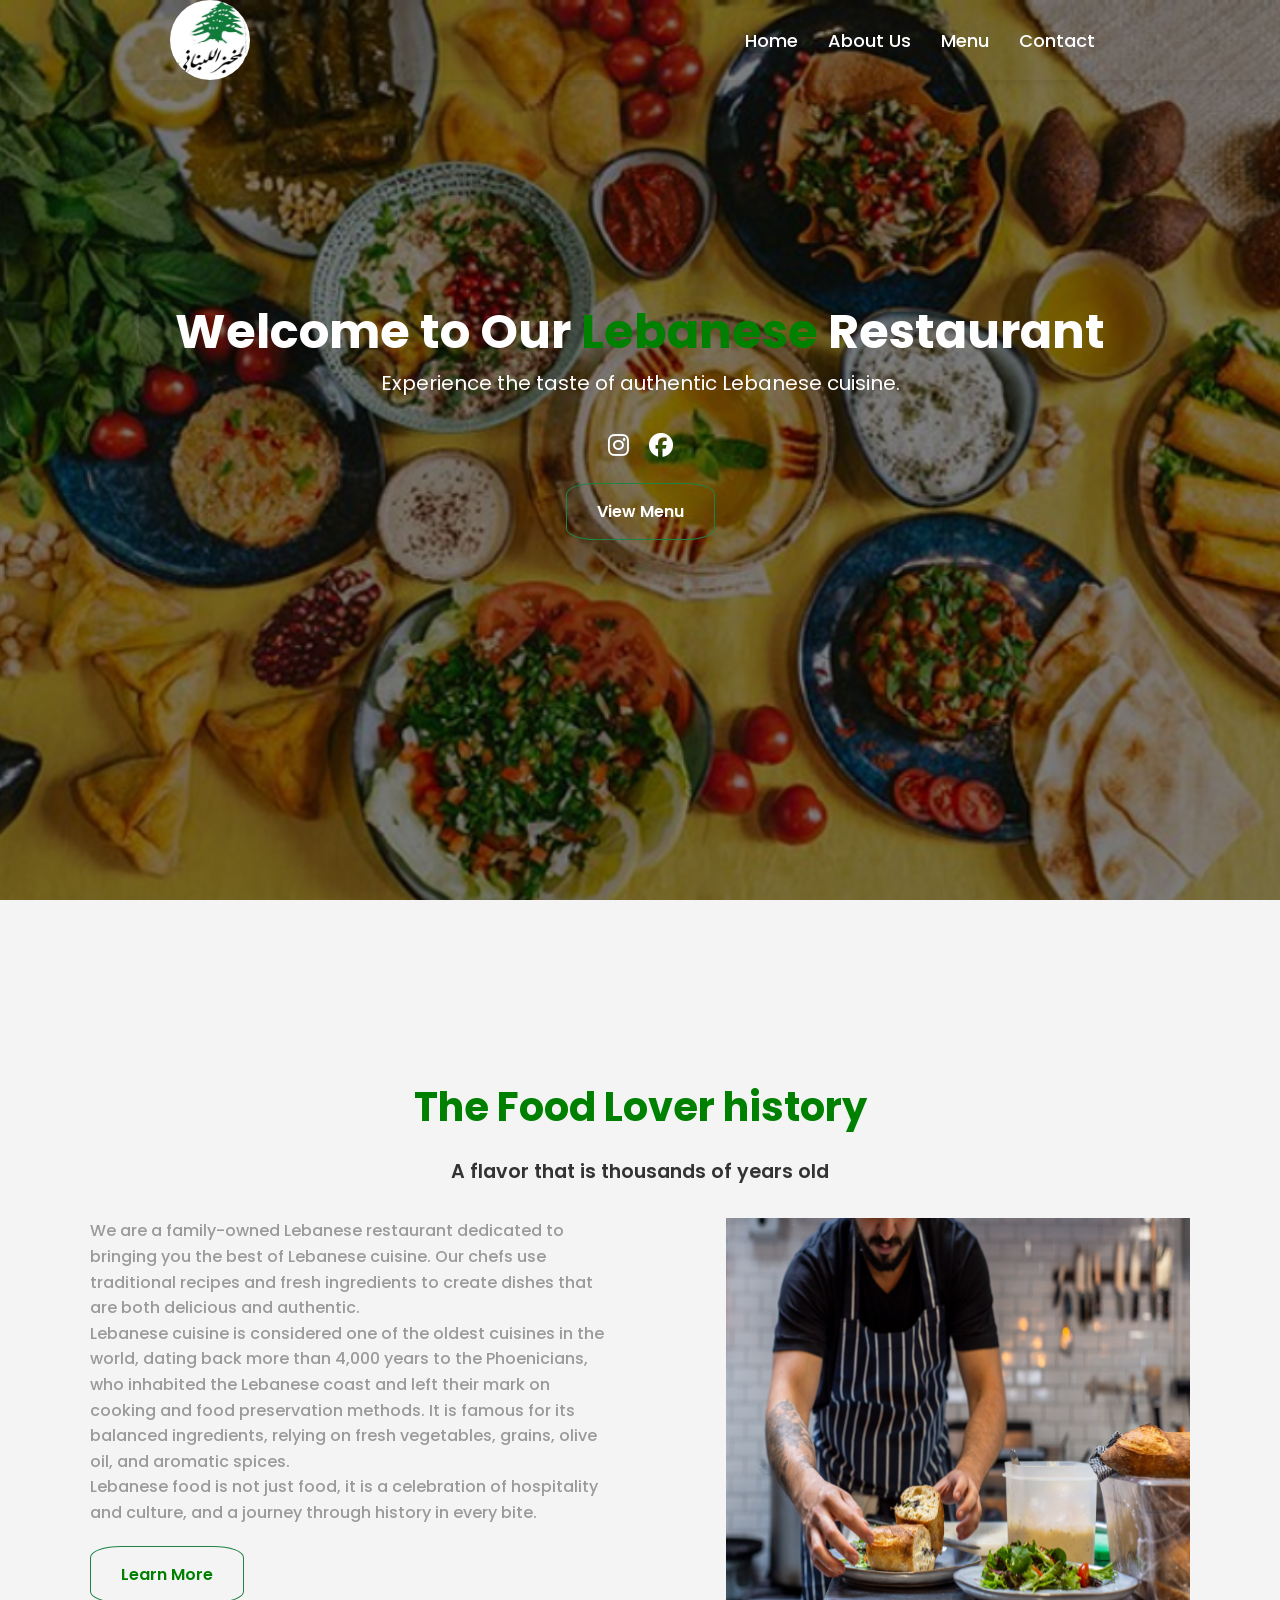
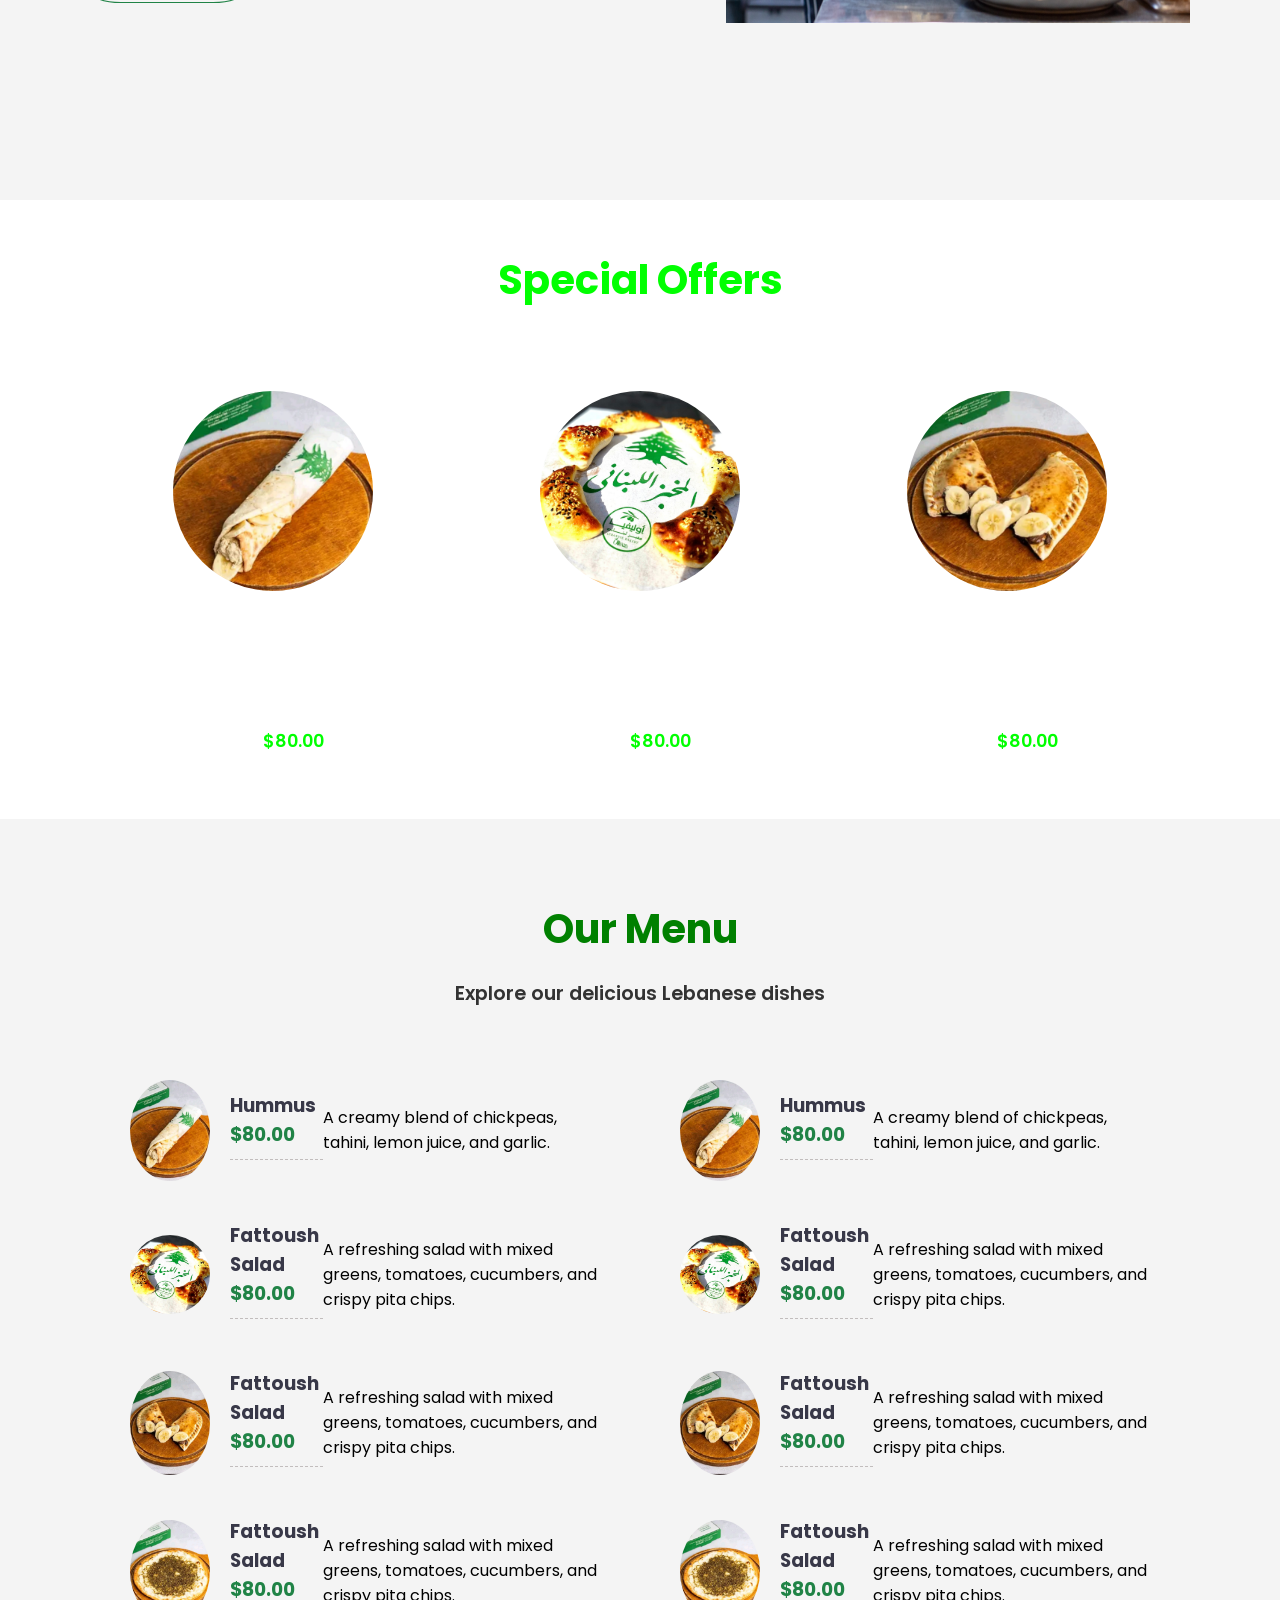
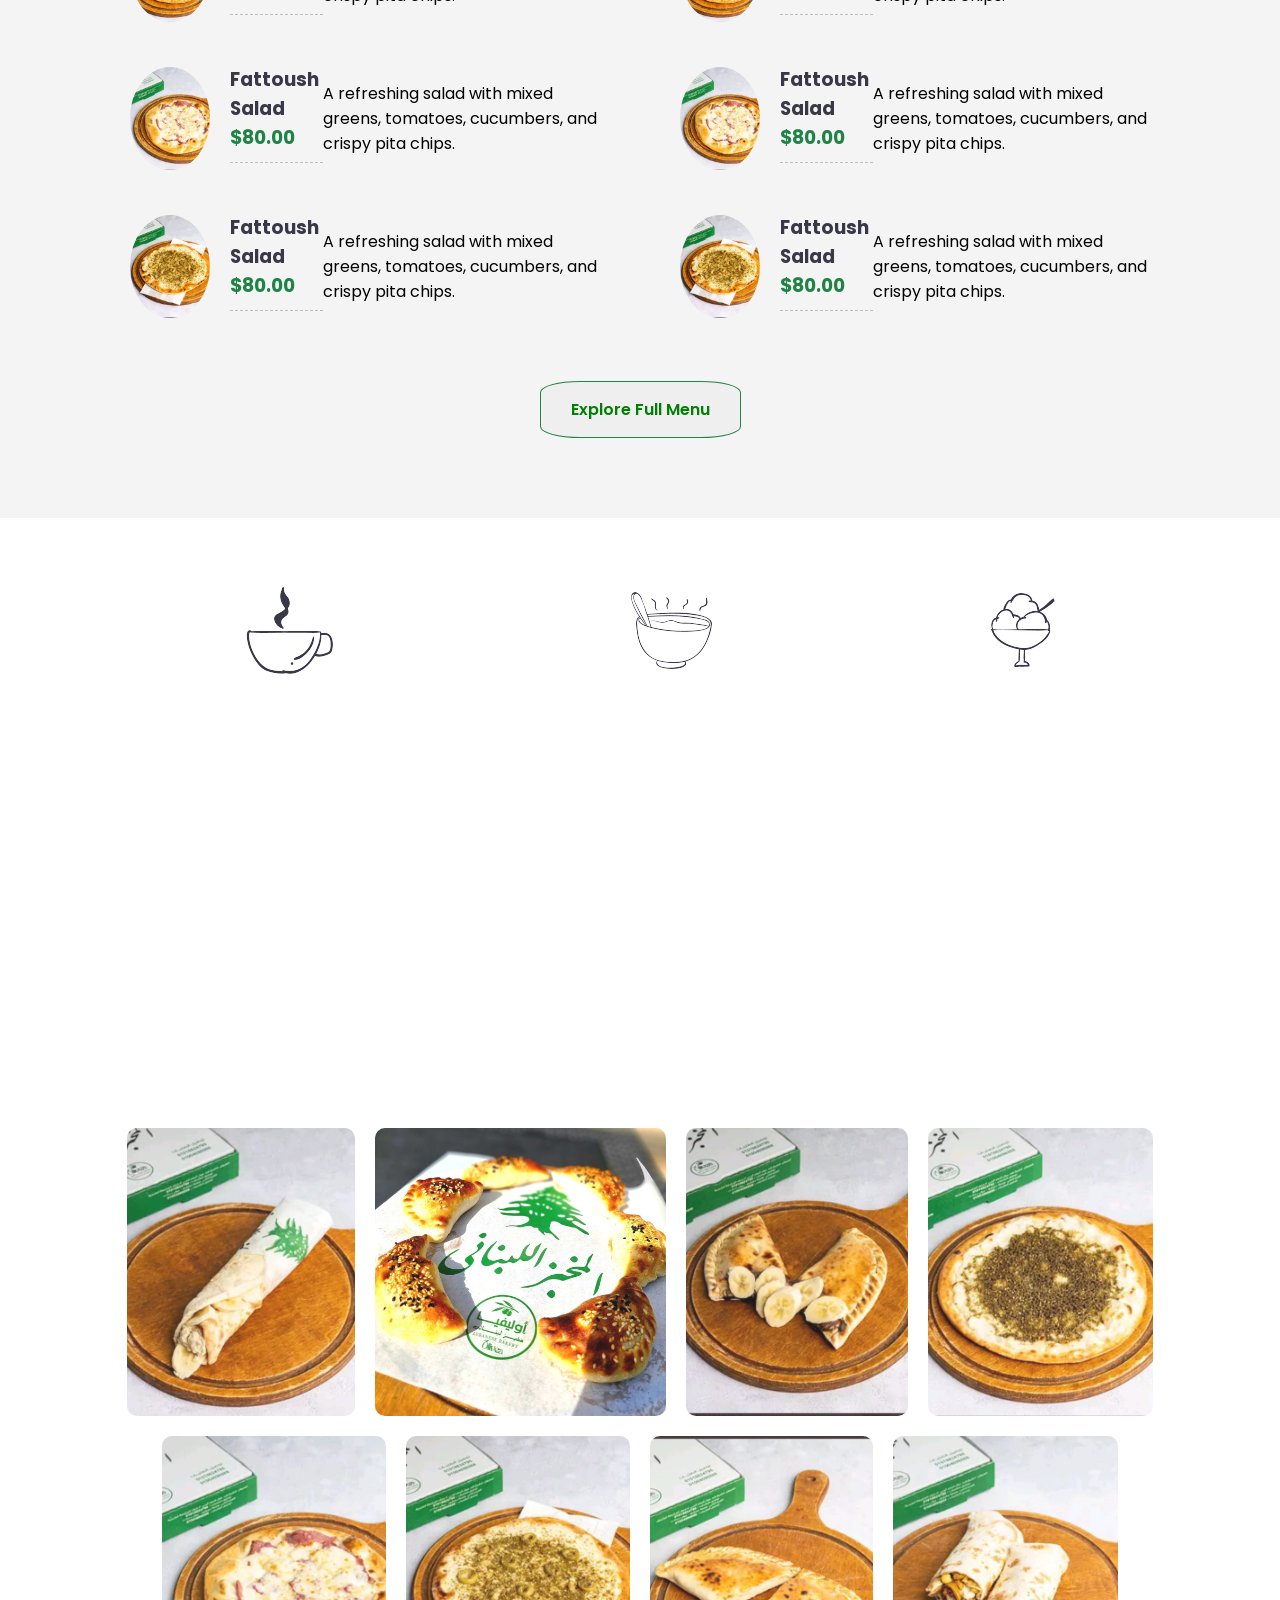
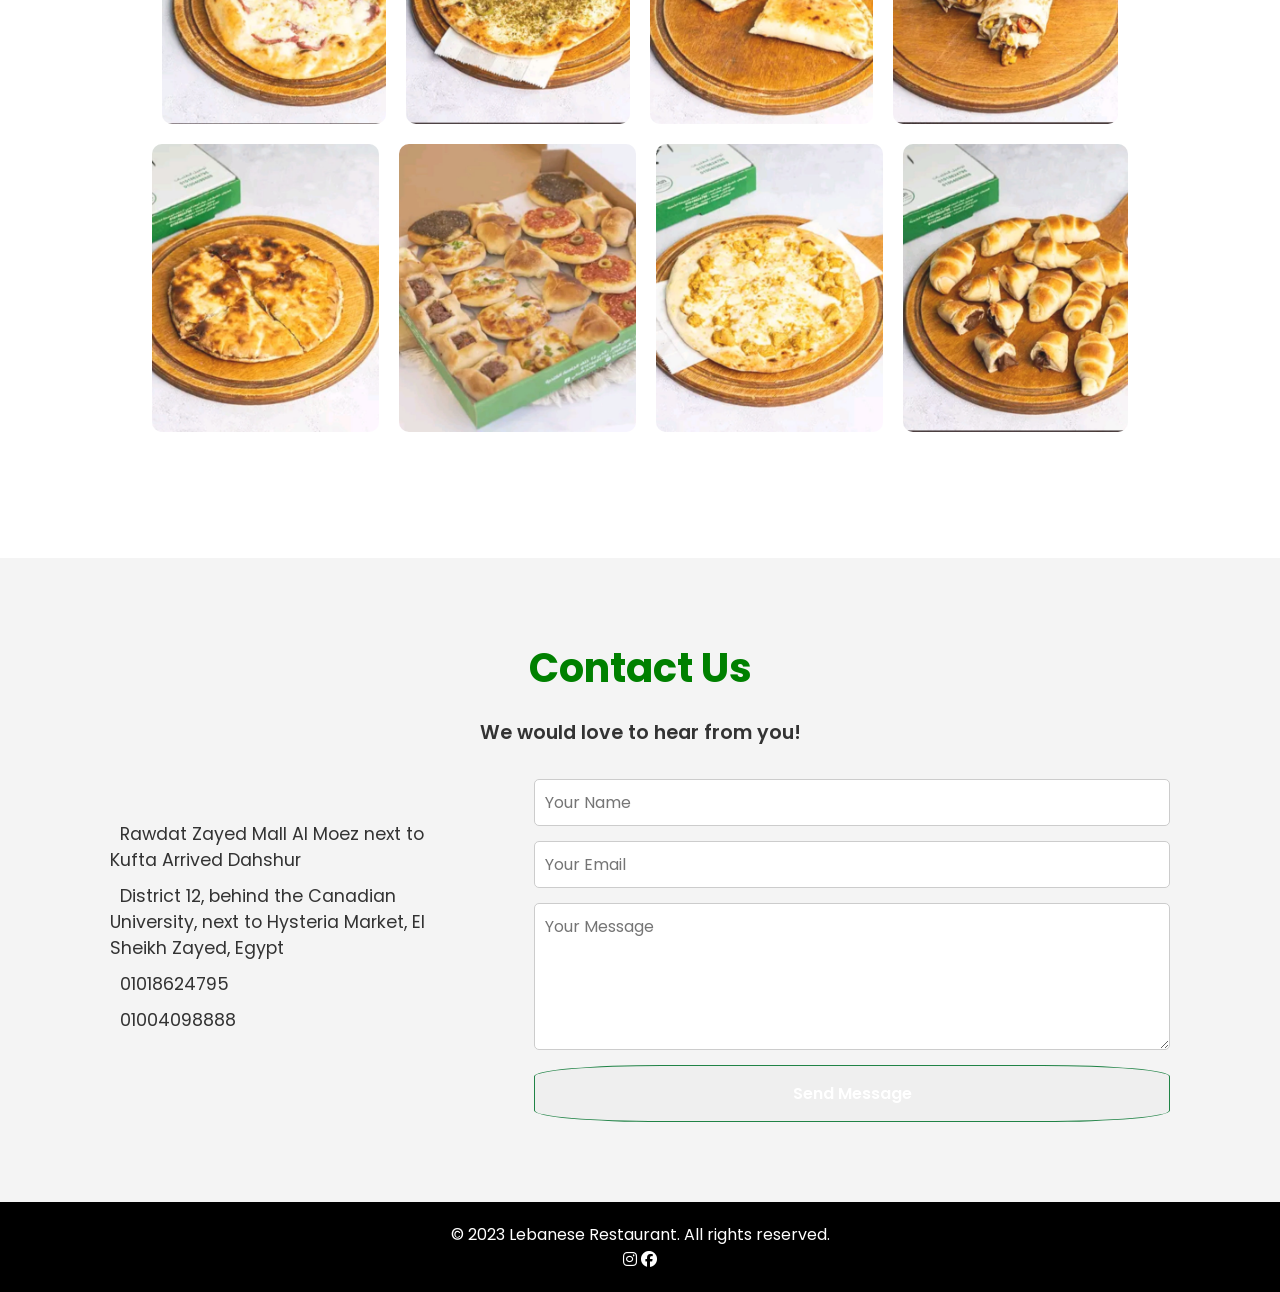
==== index.html @ d259e0eb "Add files via upload" ====
<!DOCTYPE html>
<html lang="en">
<head>
    <meta charset="UTF-8">
    <meta name="viewport" content="width=device-width, initial-scale=1.0">

    <!-- link -->
    <link rel="stylesheet" href="css/style.css">
    <!-- icon -->
    <!-- font -->
<link rel="stylesheet" href="https://cdnjs.cloudflare.com/ajax/libs/font-awesome/6.7.2/css/all.min.css" integrity="sha512-Evv84Mr4kqVGRNSgIGL/F/aIDqQb7xQ2vcrdIwxfjThSH8CSR7PBEakCr51Ck+w+/U6swU2Im1vVX0SVk9ABhg==" crossorigin="anonymous" referrerpolicy="no-referrer" />    <title>Lebanese restaurant</title>
</head>
<body>
    <!-- header -->
     <header>
        <div id="navbar">
            <div class="logo">
                <img src="images/logo - Copy.jpeg" alt="Restaurant Logo">
            </div>
            <nav>
                <ul>
                    <li><a href="#home">Home</a></li>
                    <li><a href="#about">About Us</a></li>
                    <li><a href="#menu">Menu</a></li>
                    <li><a href="#contact">Contact</a></li>
                </ul>
            </nav>
        </div>
        <div class="content">
            <h1>Welcome to Our <span class="primary-text"> Lebanese </span> Restaurant</h1>
            <p>Experience the taste of authentic Lebanese cuisine.</p>
            <div class="social-icons">
                <a href="https://www.instagram.com/el.makhbaz.el.lebnene?igsh=dHptNWIyamwycTZp" target="_blank" rel="noopener noreferrer"><i class="fa-brands fa-instagram"></i></a>
                <a href="https://www.facebook.com/share/16Y6e6VRAC/" target="_blank" rel="noopener noreferrer"><i class="fa-brands fa-facebook"></i></a>
            </div>
            <a href="#menu" class="btn btn-primary">View Menu</a>
     </header>
     <!-- end header -->
      <!-- About -->
      <section  id="about">
        <div class="container">
          <div class="title">
            <h2>The Food Lover history</h2>
            <p>A flavor that is thousands of years old</p>
          </div>
        
        <div class="about-content">
            <div>
                <p>We are a family-owned Lebanese restaurant dedicated to bringing you the best of Lebanese cuisine. Our chefs use traditional recipes and fresh ingredients to create dishes that are both delicious and authentic.</p>
                <p>Lebanese cuisine is considered one of the oldest cuisines in the world, dating back more than 4,000 years to the Phoenicians, who inhabited the Lebanese coast and left their mark on cooking and food preservation methods. It is famous for its balanced ingredients, relying on fresh vegetables, grains, olive oil, and aromatic spices.</p>
                <p>Lebanese food is not just food, it is a celebration of hospitality and culture, and a journey through history in every bite.</p>
                <a href="#" class="btn btn-secondary">Learn More</a>
            </div>
            <img src="images/contact.jpeg" alt="Chef" srcset="">
          </div>
        </div>
      </section>
      <!-- end about -->   
        <!-- offers -->
        <section id="offers">
            <div class="container">
                <div class="title">
                    <h2>Special Offers</h2>
                    <p>Enjoy our exclusive offers and discounts</p>
                </div>
                <div class="offer-items">
                    <!-- 1 -->
                    <div class="offer-item">
                        <div>
                            <img src="images/1.jpeg" alt="Hummus">
                        </div>
                        <div>
                            <h3>Hummus</h3>
                            <p>Get a 10% discount on your first order when you sign up for our newsletter.</p>
                            <p><del>$150</del><span class="primary-text">$80.00</span></p>
                        </div>
                    </div>
                    <!-- 2 -->
                     <div class="offer-item">
                        <div>
                            <img src="images/2.jpeg" alt="Fattoush Salad">
                        </div>
                        <div>
                            <h3>Fattoush Salad</h3>
                            <p>Get a 10% discount on your first order when you sign up for our newsletter.</p>
                            <p><del>$150</del><span class="primary-text">$80.00</span></p>
                        </div>
                    </div>
                    <!-- 3 -->
                     <div class="offer-item">
                        <div>
                            <img src="images/3.jpeg" alt="Kebabs">
                        </div>
                        <div>
                            <h3>Kebabs</h3>
                            <p>Get a 10% discount on your first order when you sign up for our newsletter.</p>
                            <p><del>$150</del><span class="primary-text">$80.00</span></p>
                        </div>
                    </div>
                </div>
            </div>
        </section>
        <!-- end offers -->
        <!-- Menu -->
        <section id="menu">
            <div class="container">
                <div class="title">
                    <h2>Our Menu</h2>
                    <p>Explore our delicious Lebanese dishes</p>
                </div>
                <div class="menu-items">
                    <!-- <div class="items-title">
                        <ul>
                            <li><a href="#hummus">Hummus</a></li>
                            <li><a href="#fattoush-salad">Fattoush Salad</a></li>
                            <li><a href="#tabbouleh">Tabbouleh</a></li>
                            <li><a href="#baba-ghanoush">Baba Ghanoush</a></li>
                        </ul>
                    </div> -->
                    <div class="menu-items-left">
                        <!-- 1 -->
                        <div class="menu-item">
                            <img src="images/1.jpeg" alt="Hummus">
                            <h3>Hummus <span class="primary-text">$80.00</span></h3>
                            <p>A creamy blend of chickpeas, tahini, lemon juice, and garlic.</p>
                        </div>
                        <!-- 2 -->
                        <div class="menu-item">
                            <img src="images/2.jpeg" alt="Fattoush Salad">
                            <h3>Fattoush Salad <span class="primary-text">$80.00</span></h3>
                            <p>A refreshing salad with mixed greens, tomatoes, cucumbers, and crispy pita chips.</p>
                        </div>
                         <!-- 3 -->
                         <div class="menu-item">
                            <img src="images/3.jpeg" alt="Fattoush Salad">
                            <h3>Fattoush Salad <span class="primary-text">$80.00</span></h3>
                            <p>A refreshing salad with mixed greens, tomatoes, cucumbers, and crispy pita chips.</p>
                        </div>
                        <!-- 4 -->
                         <div class="menu-item">
                            <img src="images/4.jpeg" alt="Fattoush Salad">
                            <h3>Fattoush Salad <span class="primary-text">$80.00</span></h3>
                            <p>A refreshing salad with mixed greens, tomatoes, cucumbers, and crispy pita chips.</p>
                        </div>
                        <!-- 5 -->
                         <div class="menu-item">
                            <img src="images/5.jpeg" alt="Fattoush Salad">
                            <h3>Fattoush Salad <span class="primary-text">$80.00</span></h3>
                            <p>A refreshing salad with mixed greens, tomatoes, cucumbers, and crispy pita chips.</p>
                        </div>
                        <!-- 6 -->
                         <div class="menu-item">
                            <img src="images/6.jpeg" alt="Fattoush Salad">
                            <h3>Fattoush Salad <span class="primary-text">$80.00</span></h3>
                            <p>A refreshing salad with mixed greens, tomatoes, cucumbers, and crispy pita chips.</p>
                         </div>
                    </div>
                    <div class="menu-items-right">
                        <!-- 1 -->
                        <div class="menu-item">
                            <img src="images/1.jpeg" alt="Hummus">
                            <h3>Hummus <span class="primary-text">$80.00</span></h3>
                            <p>A creamy blend of chickpeas, tahini, lemon juice, and garlic.</p>
                        </div>
                        <!-- 2 -->
                        <div class="menu-item">
                            <img src="images/2.jpeg" alt="Fattoush Salad">
                            <h3>Fattoush Salad <span class="primary-text">$80.00</span></h3>
                            <p>A refreshing salad with mixed greens, tomatoes, cucumbers, and crispy pita chips.</p>
                        </div>
                         <!-- 3 -->
                         <div class="menu-item">
                            <img src="images/3.jpeg" alt="Fattoush Salad">
                            <h3>Fattoush Salad <span class="primary-text">$80.00</span></h3>
                            <p>A refreshing salad with mixed greens, tomatoes, cucumbers, and crispy pita chips.</p>
                        </div>
                        <!-- 4 -->
                         <div class="menu-item">
                            <img src="images/4.jpeg" alt="Fattoush Salad">
                            <h3>Fattoush Salad <span class="primary-text">$80.00</span></h3>
                            <p>A refreshing salad with mixed greens, tomatoes, cucumbers, and crispy pita chips.</p>
                        </div>
                        <!-- 5 -->
                         <div class="menu-item">
                            <img src="images/5.jpeg" alt="Fattoush Salad">
                            <h3>Fattoush Salad <span class="primary-text">$80.00</span></h3>
                            <p>A refreshing salad with mixed greens, tomatoes, cucumbers, and crispy pita chips.</p>
                        </div>
                        <!-- 6 -->
                         <div class="menu-item">
                            <img src="images/6.jpeg" alt="Fattoush Salad">
                            <h3>Fattoush Salad <span class="primary-text">$80.00</span></h3>
                            <p>A refreshing salad with mixed greens, tomatoes, cucumbers, and crispy pita chips.</p>
                         </div>
                    </div>
                </div>
                 <!-- more -->
                <button class="btn">Explore Full Menu</button>
            </div>
        </section>
        <!-- end Menu -->
        <!-- Daytime -->
        <section id="daytime">
            <div class="container">
                <div class="daytime-items">
                    <!-- 1 -->
                    <div class="daytime-item">
                        <img src="images/breckfastIcon.png" alt="Breakfast Platter">
                        <h3>Breakfast Platter</h3>
                        <p>A hearty breakfast platter with eggs, bread, and fresh vegetables.</p>
                    </div>
                    <!-- 2 -->
                    <div class="daytime-item">
                        <img src="images/lunchIcon.png" alt="Lunch Combo">
                        <h3>Lunch Combo</h3>
                        <p>A delicious lunch combo with a choice of main dish and side.</p>
                    </div>
                    <!-- 3 -->
                    <div class="daytime-item">
                        <img src="images/dessertIcon.png" alt="Smoothie Bowl">
                        <h3>Smoothie Bowl</h3>
                        <p>A refreshing smoothie bowl topped with fruits and nuts.</p>
                    </div>
                </div>
            </div>
        </section>
        <!-- end Daytime -->
         <!-- Gallery -->
        <section id="gallery">
            <div class="container">
                <div class="title">
                    <h2>Gallery</h2>
                </div>
                <div class="gallery-items">
                    <img src="images/1.jpeg" alt="Hummus">
                    <img src="images/2.jpeg" alt="Fattoush Salad">
                    <img src="images/3.jpeg" alt="Kebabs">
                    <img src="images/4.jpeg" alt="Grilled Chicken">
                    <img src="images/5.jpeg" alt="Baklava">
                    <img src="images/6.jpeg" alt="Lebanese Bread">
                    <img src="images/7.jpeg" alt="Tabbouleh">
                    <img src="images/8.jpeg" alt="Stuffed Grape Leaves">
                    <img src="images/9.jpeg" alt="Falafel">
                    <img src="images/10.jpeg" alt="Lebanese Sweets">
                    <img src="images/11.jpeg" alt="Lebanese Mezze">
                    <img src="images/12.jpeg" alt="Lebanese Coffee">

                </div>
            </div>
        </section>
         <!-- end Gallery -->
       <!-- contact -->
        <section id="contact">
            <div class="container">
                <div class="title">
                    <h2>Contact Us</h2>
                    <p>We would love to hear from you!</p>
                </div>
                <div class="contact-content">
                    <div class="contact-info">
                        <p><i class="fa-thin fa-location-dot"></i> Rawdat Zayed Mall Al Moez next to Kufta Arrived Dahshur </p>
                        <p><i class="fa-thin fa-location-dot"></i> District 12, behind the Canadian University, next to Hysteria Market, El Sheikh Zayed, Egypt </p>
                        <p><i class="fa-thin fa-phone"></i> 01018624795 </p>
                        <p><i class="fa-thin fa-phone"></i> 01004098888 </p>
                        <p><i class="fa-light fa-envelope"></i></p>
                </div>
                <form action="#" method="post">
                    <input type="text" name="name" placeholder="Your Name" required>
                    <input type="email" name="email" placeholder="Your Email" required>
                    <textarea name="message" rows="5" placeholder="Your Message" required></textarea>
                    <button type="submit" class="btn btn-primary">Send Message</button>
                </form>
            </div>
        </section>
       <!-- end contact -->
        <!-- footer -->
        <footer>
            <div class="container">
                <p>&copy; 2023 Lebanese Restaurant. All rights reserved.</p>
                <div class="social-icons">
                    <a href="https://www.instagram.com/el.makhbaz.el.lebnene?igsh=dHptNWIyamwycTZp" target="_blank" rel="noopener noreferrer"><i class="fa-brands fa-instagram"></i></a>
                    <a href="https://www.facebook.com/share/16Y6e6VRAC/" target="_blank" rel="noopener noreferrer"><i class="fa-brands fa-facebook"></i></a>
                </div>
            </div>
        </footer>
        <!-- end footer -->
    </body>
</html>
---- css/style.css ----
@import url("https://fonts.googleapis.com/css2?family=Poppins:ital,wght@0,100;0,200;0,300;0,400;0,500;0,600;0,700;0,800;0,900;1,100;1,200;1,300;1,400;1,500;1,600;1,700;1,800;1,900&display=swap");
*{
    font-family: "Poppins" , sans-serif;
    margin: 0; 
    padding: 0;
    box-sizing: border-box;   
}
body{
    font-family: "Quicksand", sans-serif;
}
/* Utility Classes */
.container{
    max-width: 1100px;
    margin: auto;
}
.primary-text{
    color: #208346;
}
.btn{
    display: inline-block;
    padding: 15px 30px;
    border: none;
    border-radius: 20%;
    color: green;
    border: 1px solid #208346;
    font-weight: 600;
    font-size: 16px;
    cursor: pointer;
    transition: all 0.3s ease;
}
.btn-primary{
    color: #fff;
    border: 1px solid #208346;
    font-weight: 600;
    font-size: 16px;
}
.btn:hover{
    color: #fff;
    background-color: #1a6f2c;
}
.title{
    text-align: center;
    margin-bottom: 2rem;
}
.title h2{
    font-size: 2.5em;
    color: green;
    margin-bottom: 20px;
}
.title p {
    font-size: 1.2em;
    color: #333;
    font-weight: 600;
}

/* heder */
header{
    height: 100vh;
    background: url("../images/cover.png") center center/cover no-repeat;
    position: relative;   
}
/* navbar */
#navbar{
    /* position: fixed; */
    display: flex;
    align-items: center;
    justify-content: space-between;
    box-shadow: 0 2px 10px rgba(0, 0, 0, 0.1);
    width: 100%;
    height: 80px;
    padding: 0 170px;
}
#navbar img{
    width: 80px;
    height: 80px;
    display: flex;
    align-items: center;
    justify-content: center;
    border-radius: 50%;
    transition: all 0.3s ease;
}
a{
    text-decoration: none;
}
#navbar ul{
    display: flex;
    list-style: none;
}
#navbar ul li{
    margin: 0 15px;
}
#navbar ul li a{
    color: #fff;
    font-weight: 500;
    font-size: 18px;
    transition: all 0.3s ease;
}
#navbar ul li a:hover{
    border-bottom: 2px solid #208346;
}
header .content{
    display: flex;
    flex-direction: column;
    align-items: center;
    justify-content: center;
    text-align: center;
    height: 75vh;

    padding: 100px 20px;
}
header .content h1{
    font-size: 48px;
    color: #fff;
}
header .content h1 span{
    color: green;
}
header .content p{
    font-size: 20px;
    color: #fff;
    margin-bottom: 30px;
}
header .content .social-icons{
    display: flex;
    gap: 20px;
    margin-bottom: 20px;

}
header .content .social-icons a{
    color: #fff;
    font-size: 24px;
    text-decoration: none;
    transition: color 0.3s ease;
}
header::before{
    content: "";
    position: absolute;
    top: 0;
    left: 0;
    width: 100%;
    height: 100%;
    background-color: rgba(0, 0, 0, 0.5);
}
header * {
    z-index: 10;
}
/* end heder */
/* about */
#about {
  min-height: 100vh;
  align-items: center;
  justify-content: center;
  display: flex;
  background: #f4f4f4;
  flex-direction: column;
  padding: 50px 20px;
}
#about .about-content {
  display: flex;
  justify-content: space-between;
}
#about .about-content img {
  width: 29em;
}
#about .about-content p {
    color: #9a9a9a;
    margin-right: 7rem;
    font-weight: 500;
    line-height: 1.6;
}
#about .about-content .btn-secondary {
  display: inline-block;
    padding: 15px 30px;
    margin: 20px 0;
}
/* end about */
/* start offers */
#offers {
    display: flex;
    justify-content: center;
    background: url("../images/offer-background.jpg") center center/cover fixed;
    background-size: cover;
    position: relative;
    color: #fff;
    text-align: center;
  padding: 50px 20px;
}
#offers h2,
#gallery h2 {
    color: rgb(1, 255, 1);
}
#offers .title p {
    color: #fff;
    font-weight: 500;
}
#offers .offer-items {
    display: flex;
    justify-content: center;
    align-items: center;
    text-align: center;
    color: #fff;
}
#offers .offer-items img{
    width: 200px;
    height: 200px;
    object-fit: cover;
    margin: 0 20px;
    border-radius: 50%;

}
#offers .offer-items h3 {
    font-size: 1.5em;
    margin: 15px 0;
}
#offers .offer-items p {
    font-size: 1em;
    padding: 0 20px;
    font-weight: 500;
    margin-bottom: 15px;
}
#offers .offer-items span {
    font-size: 1.1em;
    font-weight: 600;
    margin-left: 5px;
    color: rgb(1, 255, 1);
}
/* end offers */

/* start menu */
#menu {
    background-color: #f4f4f4;
    padding: 5rem 0;
}
#menu .menu-items {
    display: flex;
    justify-content: center;
    align-items: center;
}
#menu .menu-items .menu-item  img {
    width: 80px;
    object-fit: cover;
    margin-right: 20px;
    border-radius: 50%;
}
#menu .menu-items .menu-item{
    display: flex;
    justify-content: center;
    align-items: center;
    margin: 40px;
}
#menu .menu-items .menu-item h3 {
    color: #383848;
    border-bottom: 1px dashed #c2bdbd;
    padding-bottom: 10px;
    margin-bottom: 10px;
    position: relative;
    
}

#menu .menu-items .menu-item  span {
    top: 0;
    right: 0;
}
#menu .btn{
    display: flex;
    margin: 20px auto 0;
    cursor: pointer;
}
#menu .btn:hover{
    background-color: #ffff;
    color: #00da0b;
}
#menu .menu-items .items-title {
    /* width: 30%;
    margin-bottom: 20px;
    background-color: #fff;
    padding: 20px;
    border-radius: 10px;
    box-shadow: 0 2px 10px rgba(0, 0, 0, 0.1); */
}

#menu .menu-items .items-title a {
    /* display: inline-block;
    padding: 10px 20px;
    background-color: #208346;
    color: #fff;
    border-radius: 5px;
    text-decoration: none;
    font-weight: 600; */
}
#menu .menu-items .items-title a:hover {
    /* background-color: #1a6f2c; */
}
/* end menu */

/* Daytime */
#daytime {
    background: url("../images/daytime_bg.jpeg") center center/cover fixed no-repeat;
    color: #fff;
    text-align: center;
}
#daytime .daytime-items {
    display: flex;
    justify-content: center;
    align-items: center;
    height: 40vh;
}
#daytime .daytime-items h3 {
    font-size: 2em;
    margin: 20px 0 10px;
}
#daytime .daytime-items p {
font-weight: 500;
}
/* end Daytime */
/* gallery */
#gallery {
    background: url("../images/offer-background.jpg") center center/cover fixed no-repeat;
    padding: 8rem 0 6rem;
}
#gallery  h2 {
    color: #fff;
    text-align: center;
}
#gallery .gallery-items {
    display: flex;
    justify-content: center;
    align-items: center;
    padding: 20px;
    flex-wrap: wrap;
}
#gallery .gallery-items img {
    width: 18erm;
    height: 18rem;
    object-fit: cover;
    margin: 10px;
    border-radius: 10px;
    opacity: 0.9;
    transition: transform 0.3s ease;
}
#gallery .gallery-items img:hover {
    transform: scale(1.05);
    opacity: 1;
}
/* end gallery */
#contact {
    background-color: #f4f4f4;
    padding: 5rem 0;
}
#contact .contact-content {
    display: flex;
    justify-content: space-between;
    align-items: center;
    padding: 0 20px;
}
#contact .contact-content .contact-info {
    width: 30%;
}
#contact .contact-content .contact-info p {
    margin-bottom: 10px;
    font-size: 1.1em;
    color: #333;
}
#contact .contact-content .contact-info p i {
    color: #208346;
    margin-right: 10px;
}
#contact .contact-content form {
    width: 60%;
    display: flex;
    flex-direction: column;
}
#contact .contact-content form input,
#contact .contact-content form textarea {
    padding: 10px;
    margin-bottom: 15px;
    border: 1px solid #ccc;
    border-radius: 5px;
    font-size: 1em;
}
/* end contact */
/* footer */
footer {
    background-color: #000000;
    color: #fff;
    text-align: center;
    padding: 20px 0;
}
footer a {
    color: #fff;
    text-decoration: none;
    margin: 0;
    font-size: 1em;
    
}
/* end footer */
/* media queries */
@media (max-width: 1023px) {
  header {
    padding: 12px 20px;
  }
  .navigation a {
    padding-left: 10px;
  }
  .title {
    font-size: 1.8em;
  }
  section {
    padding: 80px 20px;
  }
  .main .main-content{
    padding: 1px 10px;
  }
  .main-content h2 {
    font-size: 1em;
  }
  .main-content h3 {
    font-size: 1.6em;
  }
  .content {
    flex-direction: column;
    align-items: center;
  }
}
@media (max-width: 641px) {
  body {
    font-size: 12px;
  }
  .main .main-content{
    padding: 1px 10px;
  }
  .main-content h2 {
    font-size: 0.8em;
  }
  .main-content h3 {
    font-size: 1.4em;
  }
}
@media (max-width: 300px) {
  body {
    font-size: 10px;
  }
  .main .main-content{
    padding: 1px 10px;
  }
}
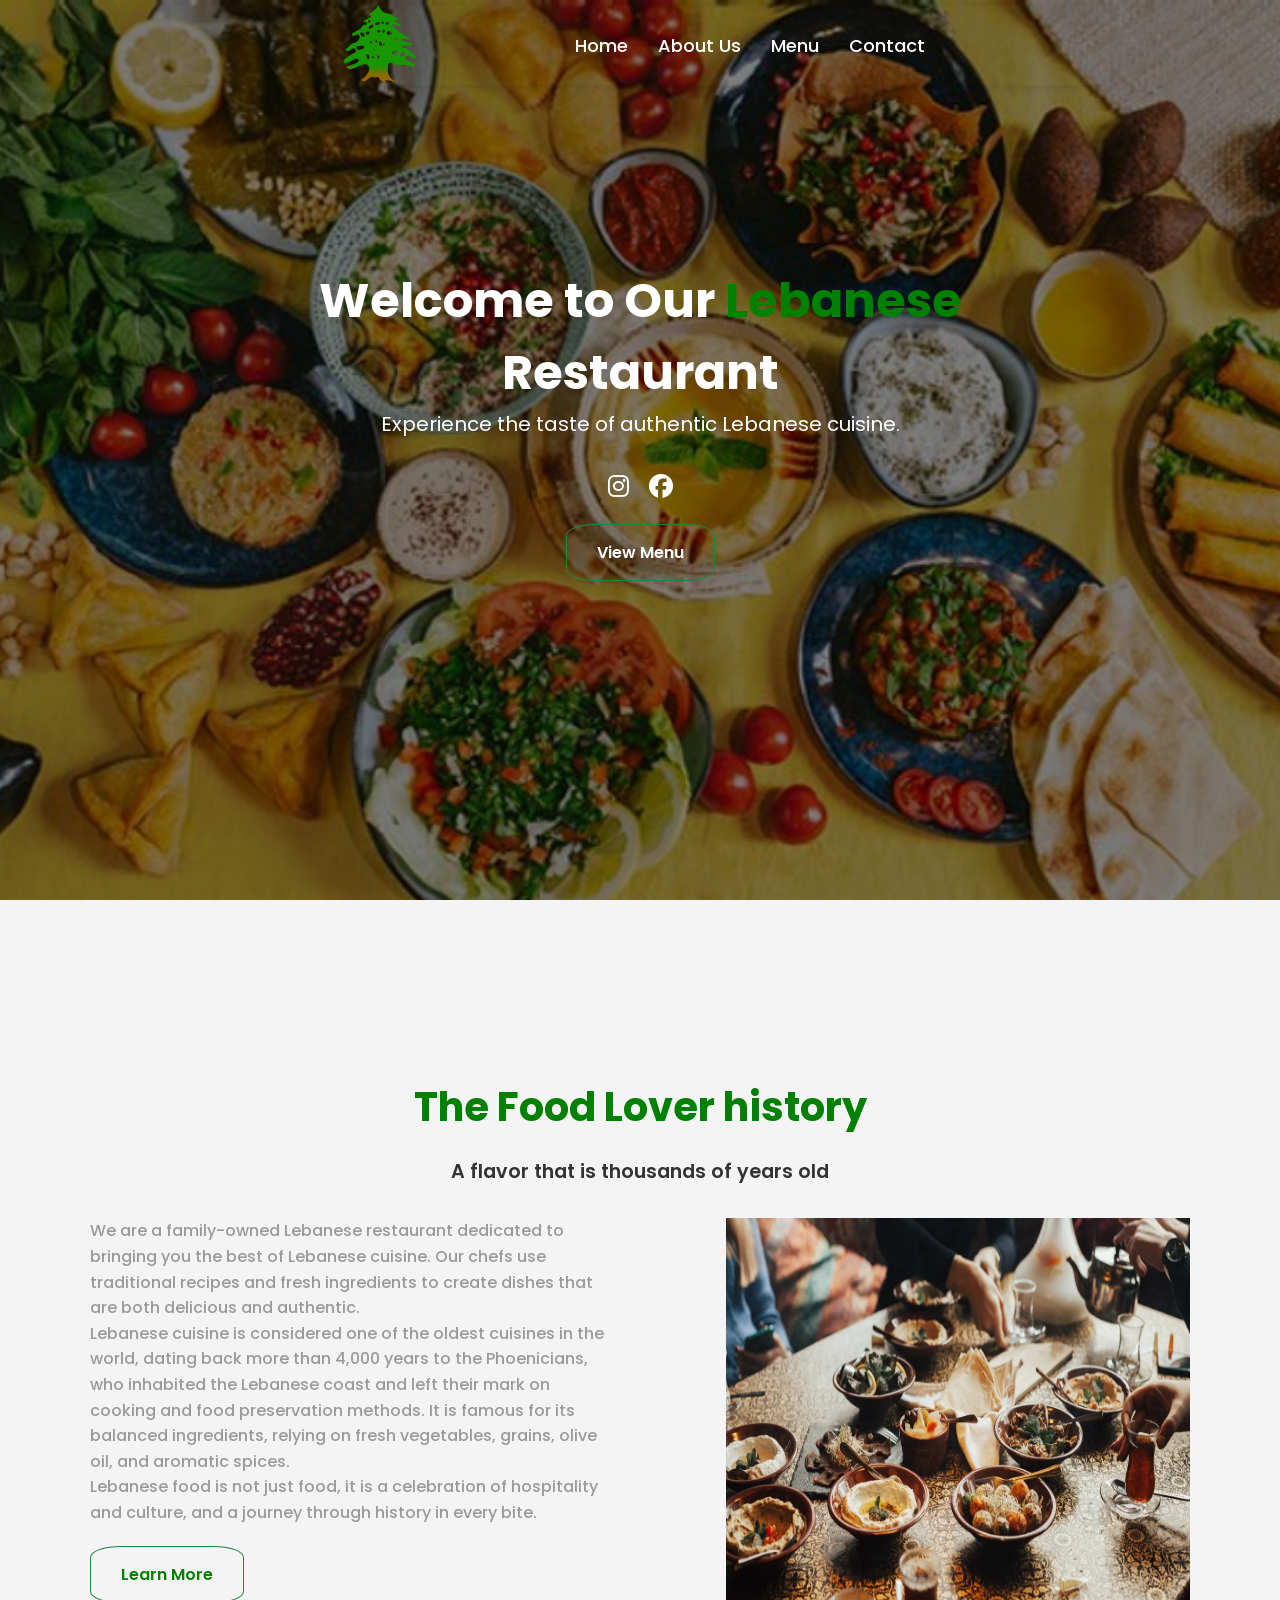
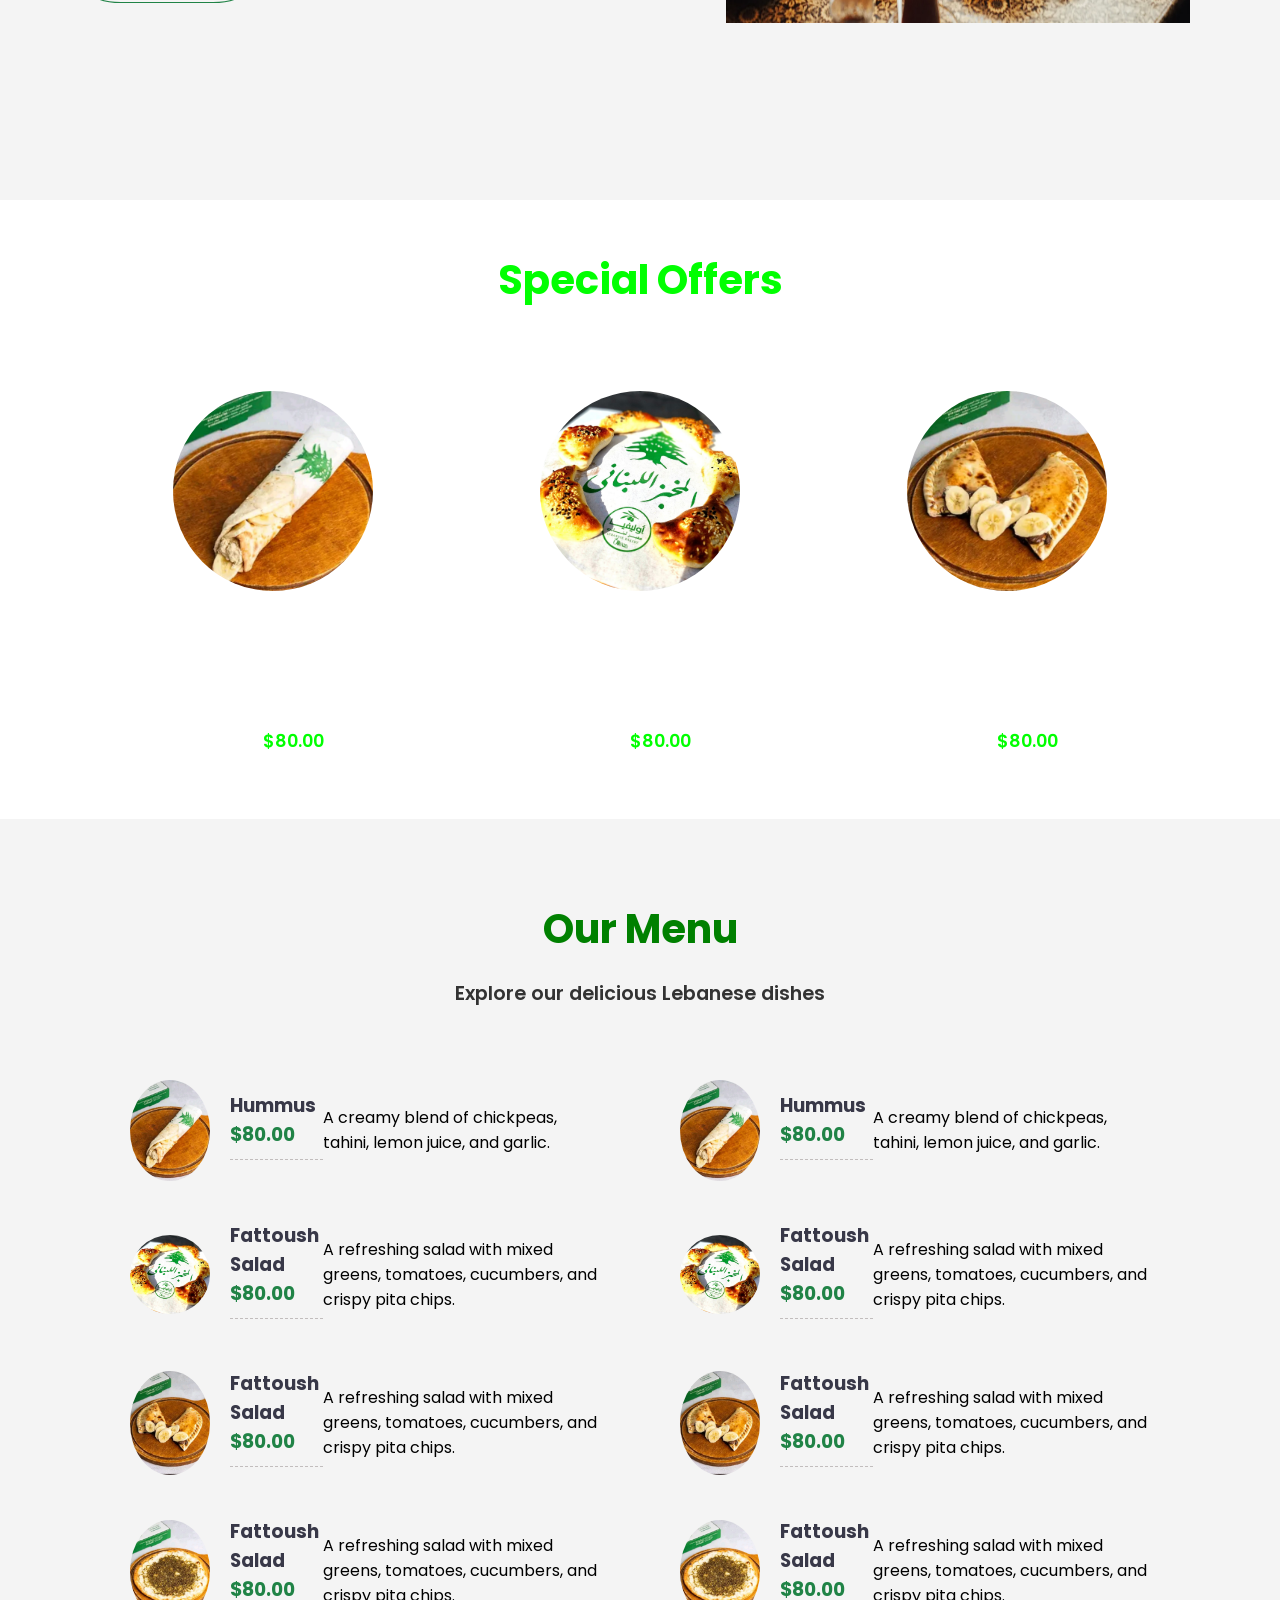
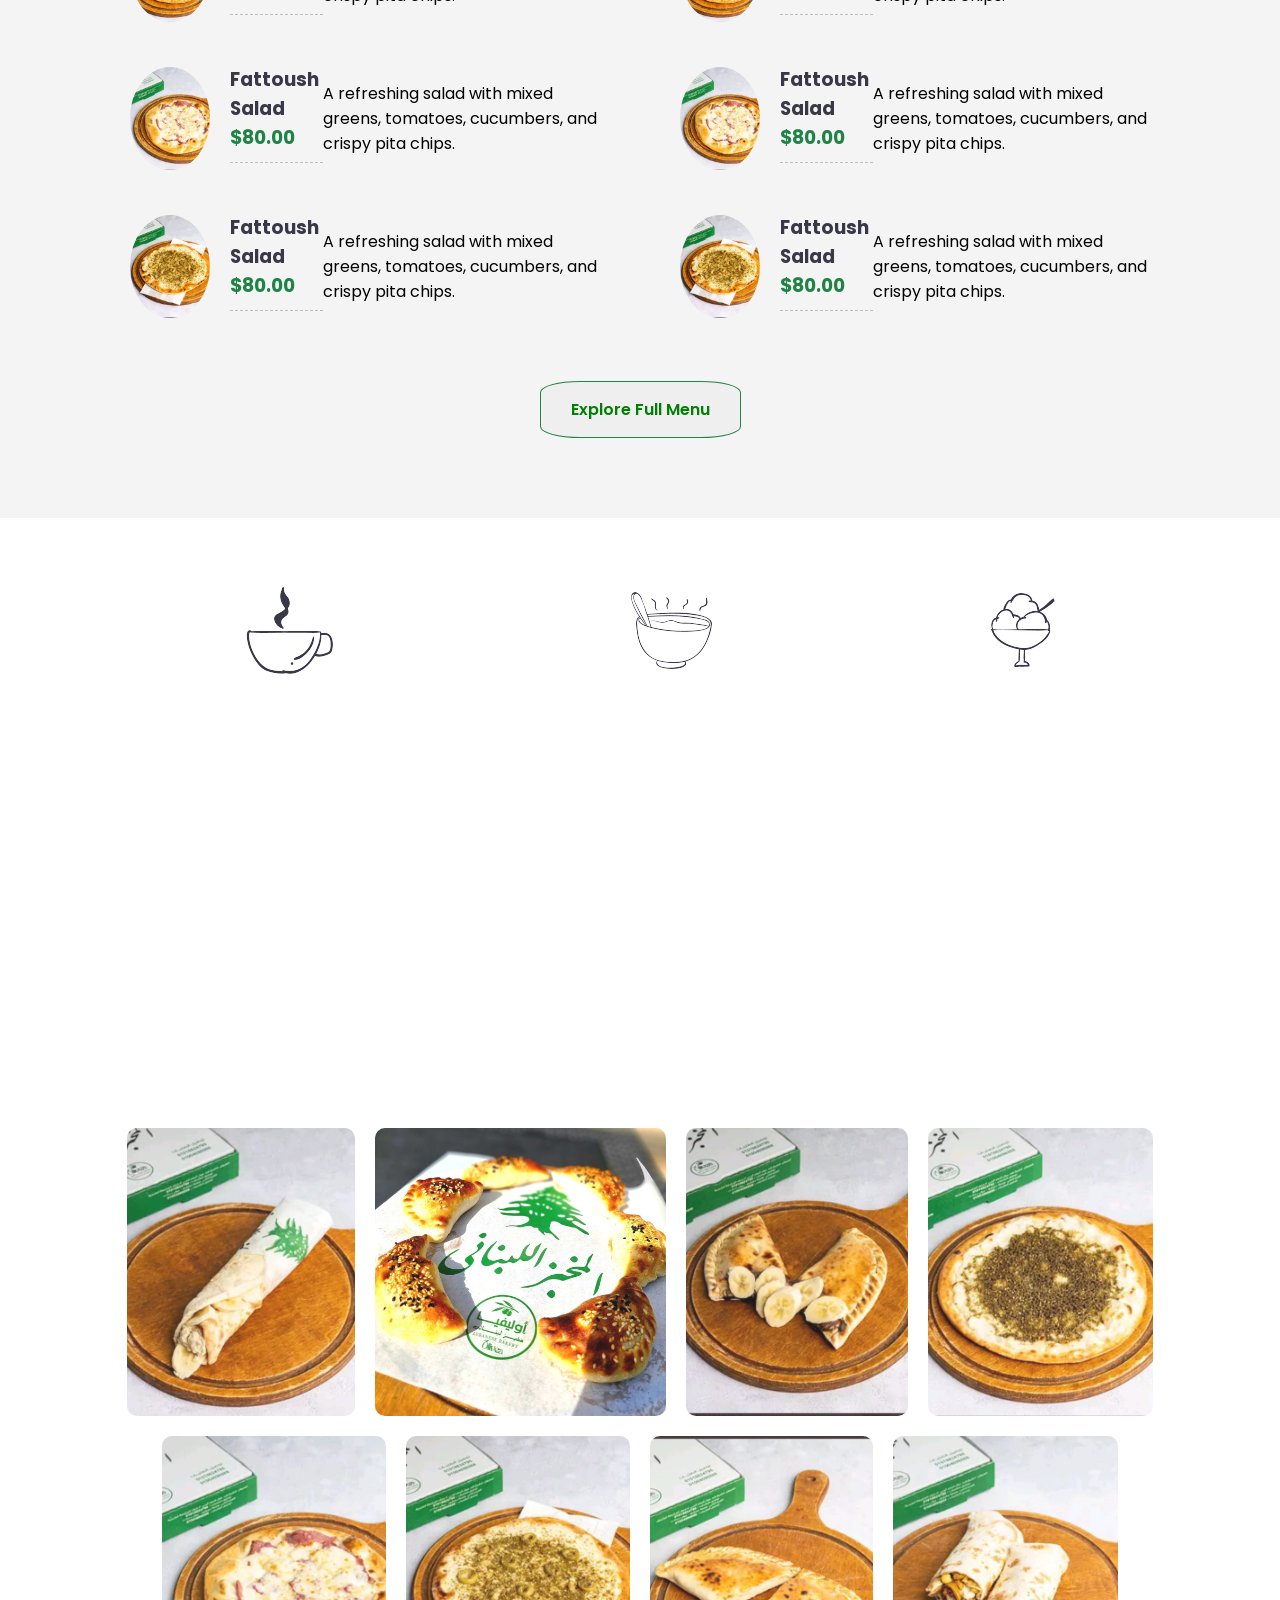
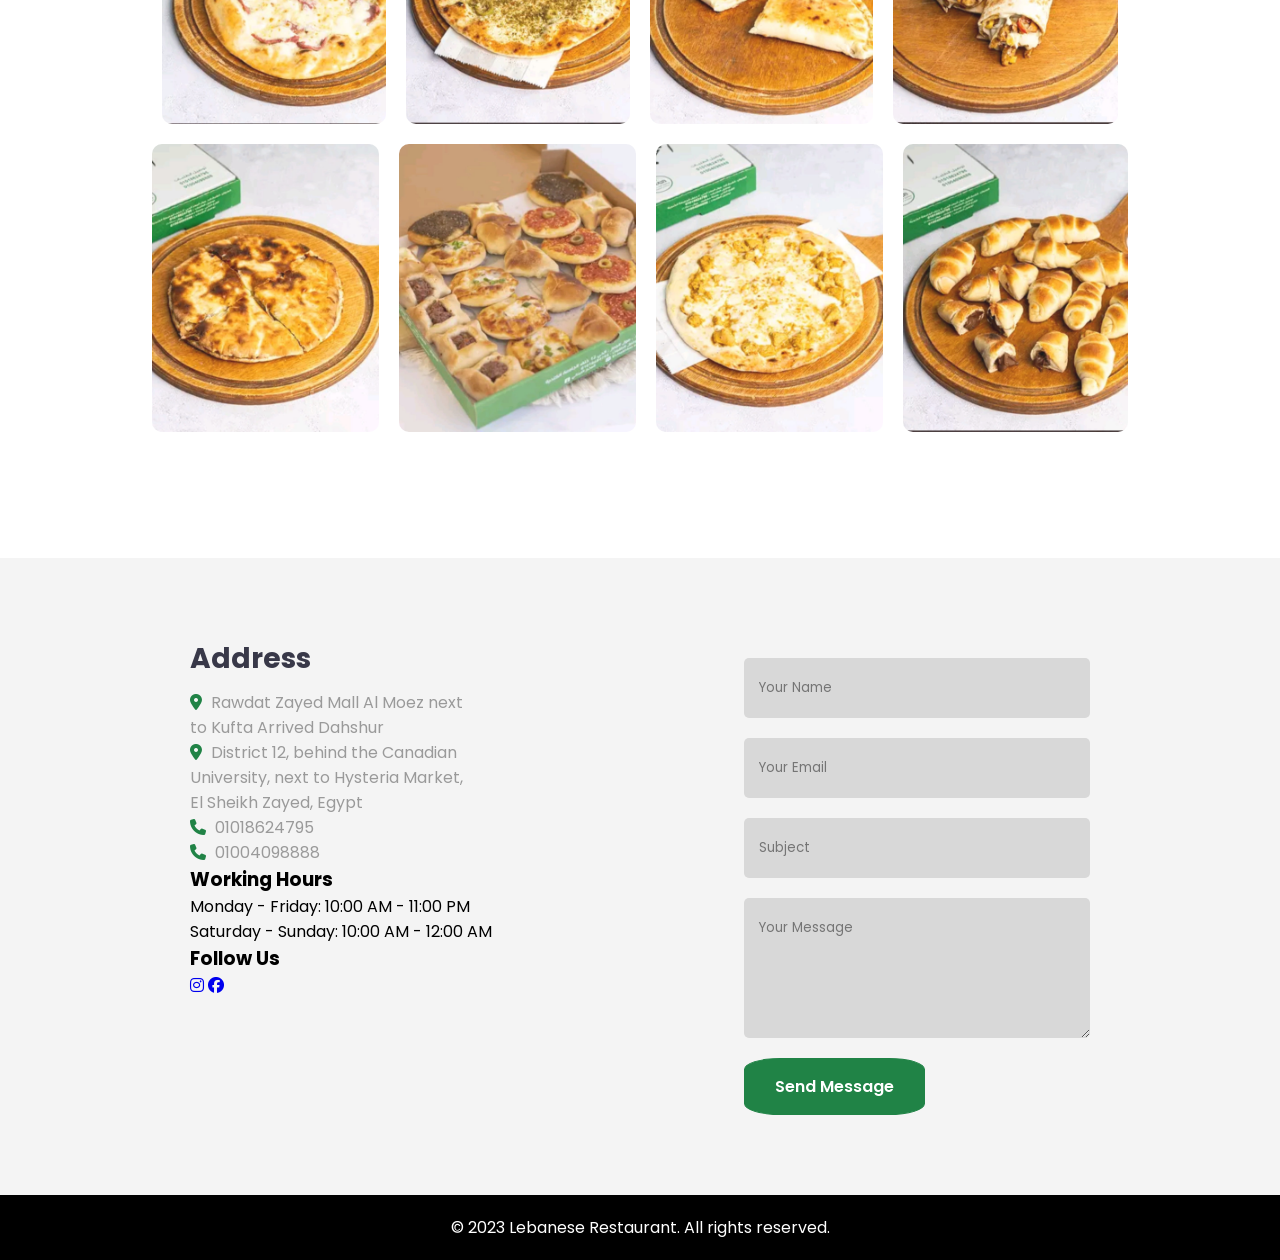
==== commit dfbca00d: "Add files via upload" ====
--- a/index.html
+++ b/index.html
@@ -2,23 +2,29 @@
 <html lang="en">
 <head>
     <meta charset="UTF-8">
+    <meta http-equiv="X-UA-Compatible" content="ie=edge">
     <meta name="viewport" content="width=device-width, initial-scale=1.0">
-
+    <title>Olive</title>
     <!-- link -->
     <link rel="stylesheet" href="css/style.css">
-    <!-- icon -->
     <!-- font -->
-<link rel="stylesheet" href="https://cdnjs.cloudflare.com/ajax/libs/font-awesome/6.7.2/css/all.min.css" integrity="sha512-Evv84Mr4kqVGRNSgIGL/F/aIDqQb7xQ2vcrdIwxfjThSH8CSR7PBEakCr51Ck+w+/U6swU2Im1vVX0SVk9ABhg==" crossorigin="anonymous" referrerpolicy="no-referrer" />    <title>Lebanese restaurant</title>
+   <link rel="stylesheet" href="https://cdnjs.cloudflare.com/ajax/libs/font-awesome/6.7.2/css/all.min.css" integrity="sha512-Evv84Mr4kqVGRNSgIGL/F/aIDqQb7xQ2vcrdIwxfjThSH8CSR7PBEakCr51Ck+w+/U6swU2Im1vVX0SVk9ABhg==" crossorigin="anonymous" referrerpolicy="no-referrer" />
+    <link rel="shortcut icon" type="image/x-icon" href="favicon.png">
 </head>
 <body>
     <!-- header -->
      <header>
         <div id="navbar">
             <div class="logo">
-                <img src="images/logo - Copy.jpeg" alt="Restaurant Logo">
+                <img src="images/pngegg.png" alt="Restaurant Logo">
             </div>
             <nav>
-                <ul>
+                <div class="menu-toggle" id="mobile-menu">
+                <span></span>
+                <span></span>
+                <span></span>
+              </div>
+                <ul class="nav-links">
                     <li><a href="#home">Home</a></li>
                     <li><a href="#about">About Us</a></li>
                     <li><a href="#menu">Menu</a></li>
@@ -51,7 +57,7 @@
                 <p>Lebanese food is not just food, it is a celebration of hospitality and culture, and a journey through history in every bite.</p>
                 <a href="#" class="btn btn-secondary">Learn More</a>
             </div>
-            <img src="images/contact.jpeg" alt="Chef" srcset="">
+            <img src="images/trath.webp" alt="Chef" srcset="">
           </div>
         </div>
       </section>
@@ -250,24 +256,34 @@
         </section>
          <!-- end Gallery -->
        <!-- contact -->
-        <section id="contact">
-            <div class="container">
-                <div class="title">
-                    <h2>Contact Us</h2>
-                    <p>We would love to hear from you!</p>
-                </div>
-                <div class="contact-content">
+        <section id="contact" class="contact">
+            <div class="container">
+              <div class="contact-content">
                     <div class="contact-info">
-                        <p><i class="fa-thin fa-location-dot"></i> Rawdat Zayed Mall Al Moez next to Kufta Arrived Dahshur </p>
-                        <p><i class="fa-thin fa-location-dot"></i> District 12, behind the Canadian University, next to Hysteria Market, El Sheikh Zayed, Egypt </p>
-                        <p><i class="fa-thin fa-phone"></i> 01018624795 </p>
-                        <p><i class="fa-thin fa-phone"></i> 01004098888 </p>
-                        <p><i class="fa-light fa-envelope"></i></p>
+                        <h3>Address</h3>
+                        <p><i class="fa-solid fa-location-dot"></i> Rawdat Zayed Mall Al Moez next to Kufta Arrived Dahshur </p>
+                        <p><i class="fa-solid fa-location-dot"></i> District 12, behind the Canadian University, next to Hysteria Market, El Sheikh Zayed, Egypt </p>
+                        <p><i class="fa-solid fa-phone"></i> 01018624795 </p>
+                        <p><i class="fa-solid fa-phone"></i> 01004098888 </p>
+                    </div>
+                    <div>
+                        <h3>Working Hours</h3>
+                        <p>Monday - Friday: 10:00 AM - 11:00 PM</p>
+                        <p>Saturday - Sunday: 10:00 AM - 12:00 AM</p>
+                    </div>
+                    <div>
+                        <h3>Follow Us</h3>
+                       <div class="social-icons">
+                    <a href="https://www.instagram.com/el.makhbaz.el.lebnene?igsh=dHptNWIyamwycTZp" target="_blank" rel="noopener noreferrer"><i class="fa-brands fa-instagram"></i></a>
+                    <a href="https://www.facebook.com/share/16Y6e6VRAC/" target="_blank" rel="noopener noreferrer"><i class="fa-brands fa-facebook"></i></a>
+                     </div>
+                </div>
                 </div>
                 <form action="#" method="post">
-                    <input type="text" name="name" placeholder="Your Name" required>
-                    <input type="email" name="email" placeholder="Your Email" required>
-                    <textarea name="message" rows="5" placeholder="Your Message" required></textarea>
+                    <input type="text" name="name" id="name" placeholder="Your Name" required>
+                    <input type="email" name="email" id="email" placeholder="Your Email" required>
+                    <input type="text" name="Subject" id="Subject" placeholder="Subject" required>
+                    <textarea name="message" id="message" cols="30" rows="5" placeholder="Your Message" required></textarea>
                     <button type="submit" class="btn btn-primary">Send Message</button>
                 </form>
             </div>
@@ -277,12 +293,9 @@
         <footer>
             <div class="container">
                 <p>&copy; 2023 Lebanese Restaurant. All rights reserved.</p>
-                <div class="social-icons">
-                    <a href="https://www.instagram.com/el.makhbaz.el.lebnene?igsh=dHptNWIyamwycTZp" target="_blank" rel="noopener noreferrer"><i class="fa-brands fa-instagram"></i></a>
-                    <a href="https://www.facebook.com/share/16Y6e6VRAC/" target="_blank" rel="noopener noreferrer"><i class="fa-brands fa-facebook"></i></a>
-                </div>
             </div>
         </footer>
         <!-- end footer -->
+         <!-- https://ahmednsser.github.io/Lebanese-restaurant/ -->
     </body>
 </html>
--- a/css/style.css
+++ b/css/style.css
@@ -1,9 +1,10 @@
 @import url("https://fonts.googleapis.com/css2?family=Poppins:ital,wght@0,100;0,200;0,300;0,400;0,500;0,600;0,700;0,800;0,900;1,100;1,200;1,300;1,400;1,500;1,600;1,700;1,800;1,900&display=swap");
 *{
-    font-family: "Poppins" , sans-serif;
-    margin: 0; 
-    padding: 0;
-    box-sizing: border-box;   
+  font-family: "Poppins", sans-serif;
+  margin: 0;
+  padding: 0;
+  box-sizing: border-box;
+  scroll-behavior: smooth;  
 }
 body{
     font-family: "Quicksand", sans-serif;
@@ -55,9 +56,14 @@
 
 /* heder */
 header{
+    width: 100%;
+    z-index: 999;
+    position: relative; 
+    align-items: center;
+    padding: 5px 170px;
     height: 100vh;
     background: url("../images/cover.png") center center/cover no-repeat;
-    position: relative;   
+
 }
 /* navbar */
 #navbar{
@@ -144,6 +150,22 @@
 header * {
     z-index: 10;
 }
+/* شكل زرار المنيو */
+.menu-toggle {
+  display: none;
+  flex-direction: column;
+  cursor: pointer;
+}
+
+.menu-toggle span {
+  height: 3px;
+  width: 25px;
+  background: white;
+  margin: 4px 0;
+  border-radius: 5px;
+  transition: all 0.3s ease;
+}
+
 /* end heder */
 /* about */
 #about {
@@ -270,16 +292,16 @@
     background-color: #ffff;
     color: #00da0b;
 }
-#menu .menu-items .items-title {
+/* #menu .menu-items .items-title { */
     /* width: 30%;
     margin-bottom: 20px;
     background-color: #fff;
     padding: 20px;
     border-radius: 10px;
     box-shadow: 0 2px 10px rgba(0, 0, 0, 0.1); */
-}
-
-#menu .menu-items .items-title a {
+/* } */
+
+/* #menu .menu-items .items-title a { */
     /* display: inline-block;
     padding: 10px 20px;
     background-color: #208346;
@@ -287,10 +309,10 @@
     border-radius: 5px;
     text-decoration: none;
     font-weight: 600; */
-}
-#menu .menu-items .items-title a:hover {
+/* } */
+/* #menu .menu-items .items-title a:hover { */
     /* background-color: #1a6f2c; */
-}
+/* } */
 /* end menu */
 
 /* Daytime */
@@ -343,41 +365,74 @@
     opacity: 1;
 }
 /* end gallery */
+/* contact  */
 #contact {
     background-color: #f4f4f4;
     padding: 5rem 0;
 }
+#contact .container {
+    max-width: 900px;
+    display: flex;
+}
 #contact .contact-content {
-    display: flex;
-    justify-content: space-between;
-    align-items: center;
-    padding: 0 20px;
+    /* display: flex; */
+    justify-content: space-evenly;
+    align-items: center;
 }
 #contact .contact-content .contact-info {
-    width: 30%;
-}
-#contact .contact-content .contact-info p {
+    width: 50%;
+}
+#contact .contact-content .contact-info div {
+    margin: 30px 0;
+    line-height: 1.7;
+}
+#contact .contact-content .contact-info h3 {
+    font-size: 28px;
+    color: #383848;
     margin-bottom: 10px;
-    font-size: 1.1em;
-    color: #333;
-}
-#contact .contact-content .contact-info p i {
+}
+#contact .contact-content .contact-info p{
+    font-size: 16px;
+    color: #9a9a9a;
+}
+#contact .contact-content .contact-info i {
     color: #208346;
-    margin-right: 10px;
-}
-#contact .contact-content form {
-    width: 60%;
-    display: flex;
-    flex-direction: column;
-}
-#contact .contact-content form input,
-#contact .contact-content form textarea {
-    padding: 10px;
-    margin-bottom: 15px;
-    border: 1px solid #ccc;
+    margin-right: 5px;
+}
+#contact .contact-content .contact-info a i {
+    color: #fff;
+    background-color: #383838;
+    padding: 15px;
+    border-radius: 50%;
+    font-size: 20px;
+}
+#contact .contact-content .contact-info a i:hover{
+    background-color: #00ff624d;
+    color: #fff;
+
+}
+ form {
+    width: 50%;
+}
+form input,
+textarea {
+    display: block;
+    width: 100%;
+    padding: 20px 15px;
+    margin: 20px 0;
+    border: none;
+    background-color: #d8d8d8;
     border-radius: 5px;
-    font-size: 1em;
-}
+   }
+#contact .btn{
+    background-color: #208346;
+    color: #fff;
+    cursor: pointer;
+}
+#contact .btn:hover{
+    background-color: #00d42e;
+}
+
 /* end contact */
 /* footer */
 footer {
@@ -391,56 +446,123 @@
     text-decoration: none;
     margin: 0;
     font-size: 1em;
-    
+
 }
 /* end footer */
 /* media queries */
-@media (max-width: 1023px) {
+
+/* شاشات التابلت (أقل من 1024px) */
+@media (max-width: 1024px) {
   header {
-    padding: 12px 20px;
-  }
-  .navigation a {
-    padding-left: 10px;
-  }
-  .title {
-    font-size: 1.8em;
-  }
-  section {
-    padding: 80px 20px;
-  }
-  .main .main-content{
-    padding: 1px 10px;
-  }
-  .main-content h2 {
-    font-size: 1em;
-  }
-  .main-content h3 {
-    font-size: 1.6em;
-  }
-  .content {
-    flex-direction: column;
-    align-items: center;
-  }
-}
-@media (max-width: 641px) {
-  body {
-    font-size: 12px;
-  }
-  .main .main-content{
-    padding: 1px 10px;
-  }
-  .main-content h2 {
-    font-size: 0.8em;
-  }
-  .main-content h3 {
-    font-size: 1.4em;
-  }
-}
-@media (max-width: 300px) {
-  body {
-    font-size: 10px;
-  }
-  .main .main-content{
-    padding: 1px 10px;
-  }
-}
+    padding: 5px 40px;
+    height: auto;
+  }
+
+  #navbar {
+    padding: 0 40px;
+  }
+
+  #about .about-content {
+    flex-direction: column;
+    text-align: center;
+  }
+
+  #about .about-content p {
+    margin: 20px 0;
+  }
+
+  #offers .offer-items {
+    flex-direction: column;
+  }
+
+  #menu .menu-items {
+    flex-direction: column;
+  }
+
+  #daytime .daytime-items {
+    flex-direction: column;
+    height: auto;
+    padding: 30px 0;
+  }
+
+  #contact .container {
+    flex-direction: column;
+    gap: 30px;
+  }
+
+  #contact .contact-content .contact-info,
+  form {
+    width: 100%;
+  }
+}
+
+/* شاشات الموبايل (أقل من 768px) */
+@media (max-width: 768px) {
+  header .content h1 {
+    font-size: 32px;
+  }
+
+  header .content p {
+    font-size: 16px;
+  }
+
+  #navbar ul {
+    flex-direction: column;
+    gap: 10px;
+    background-color: rgba(0,0,0,0.7);
+    padding: 10px;
+    border-radius: 10px;
+  }
+
+  #navbar {
+    flex-direction: column;
+    gap: 10px;
+    height: auto;
+    padding: 10px;
+  }
+
+  #offers .offer-items img {
+    width: 150px;
+    height: 150px;
+  }
+
+  #gallery .gallery-items img {
+    width: 100%;
+    height: auto;
+  }
+
+  .btn {
+    padding: 10px 20px;
+    font-size: 14px;
+  }
+}
+
+/* شاشات صغيرة جدًا (أقل من 480px) */
+@media (max-width: 480px) {
+  .title h2 {
+    font-size: 1.5em;
+  }
+
+  header .content h1 {
+    font-size: 24px;
+  }
+
+  header .content p {
+    font-size: 14px;
+  }
+
+  #navbar img {
+    width: 60px;
+    height: 60px;
+  }
+
+  #menu .menu-items .menu-item {
+    flex-direction: column;
+    text-align: center;
+  }
+
+  #menu .menu-items .menu-item img {
+    margin-bottom: 10px;
+  }
+}
+/* end media queries */
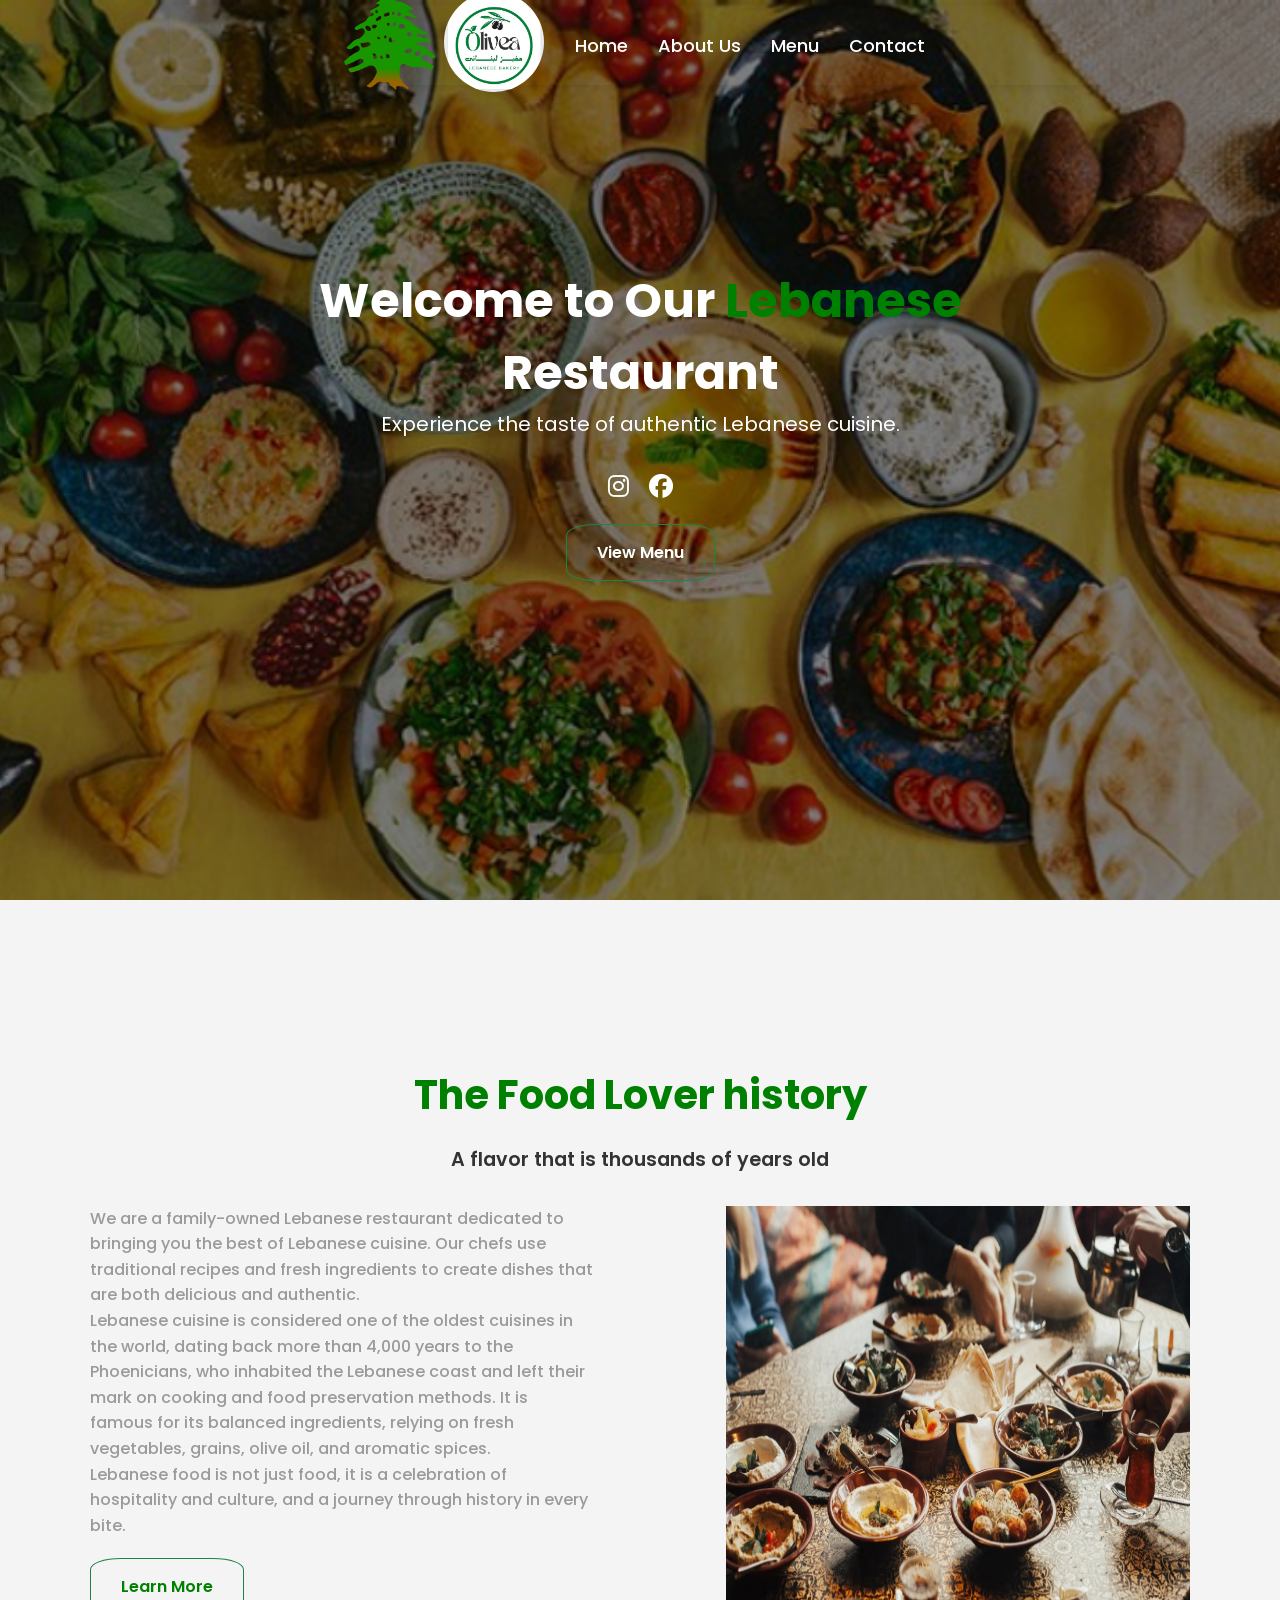
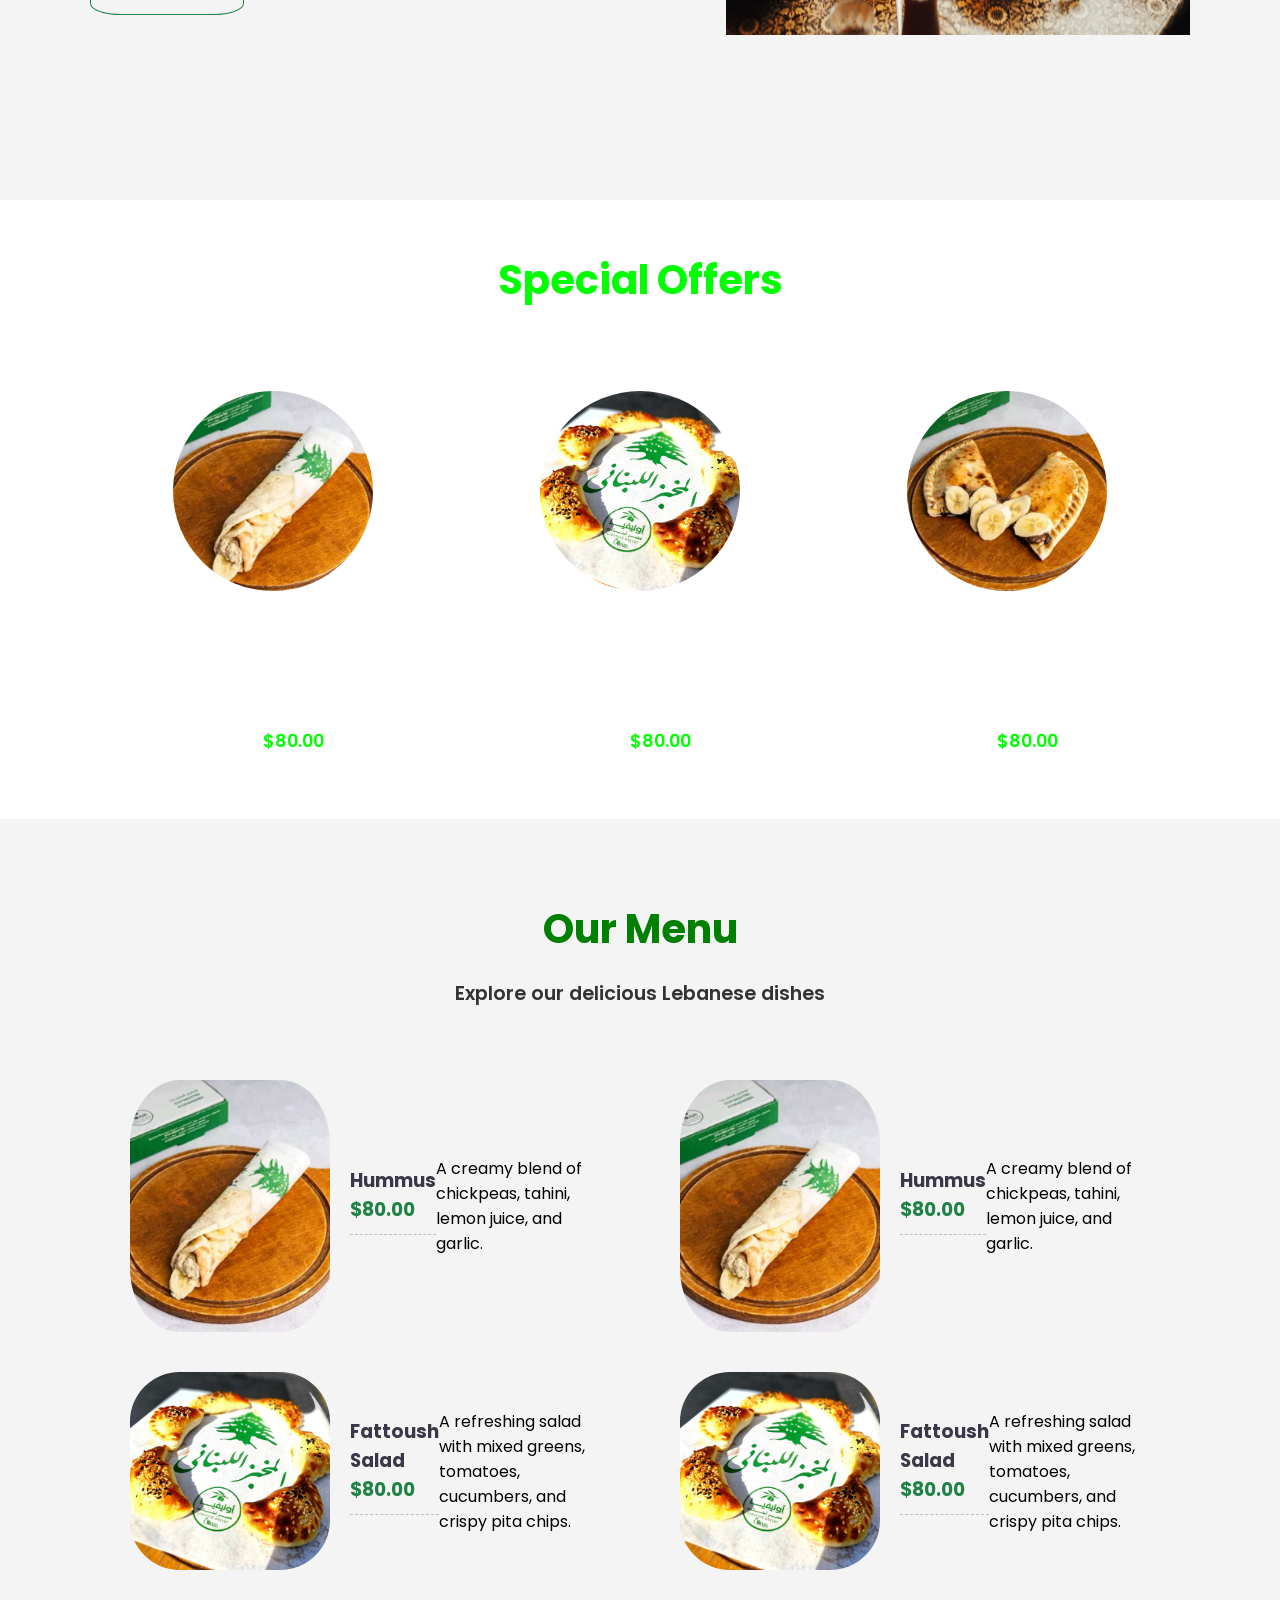
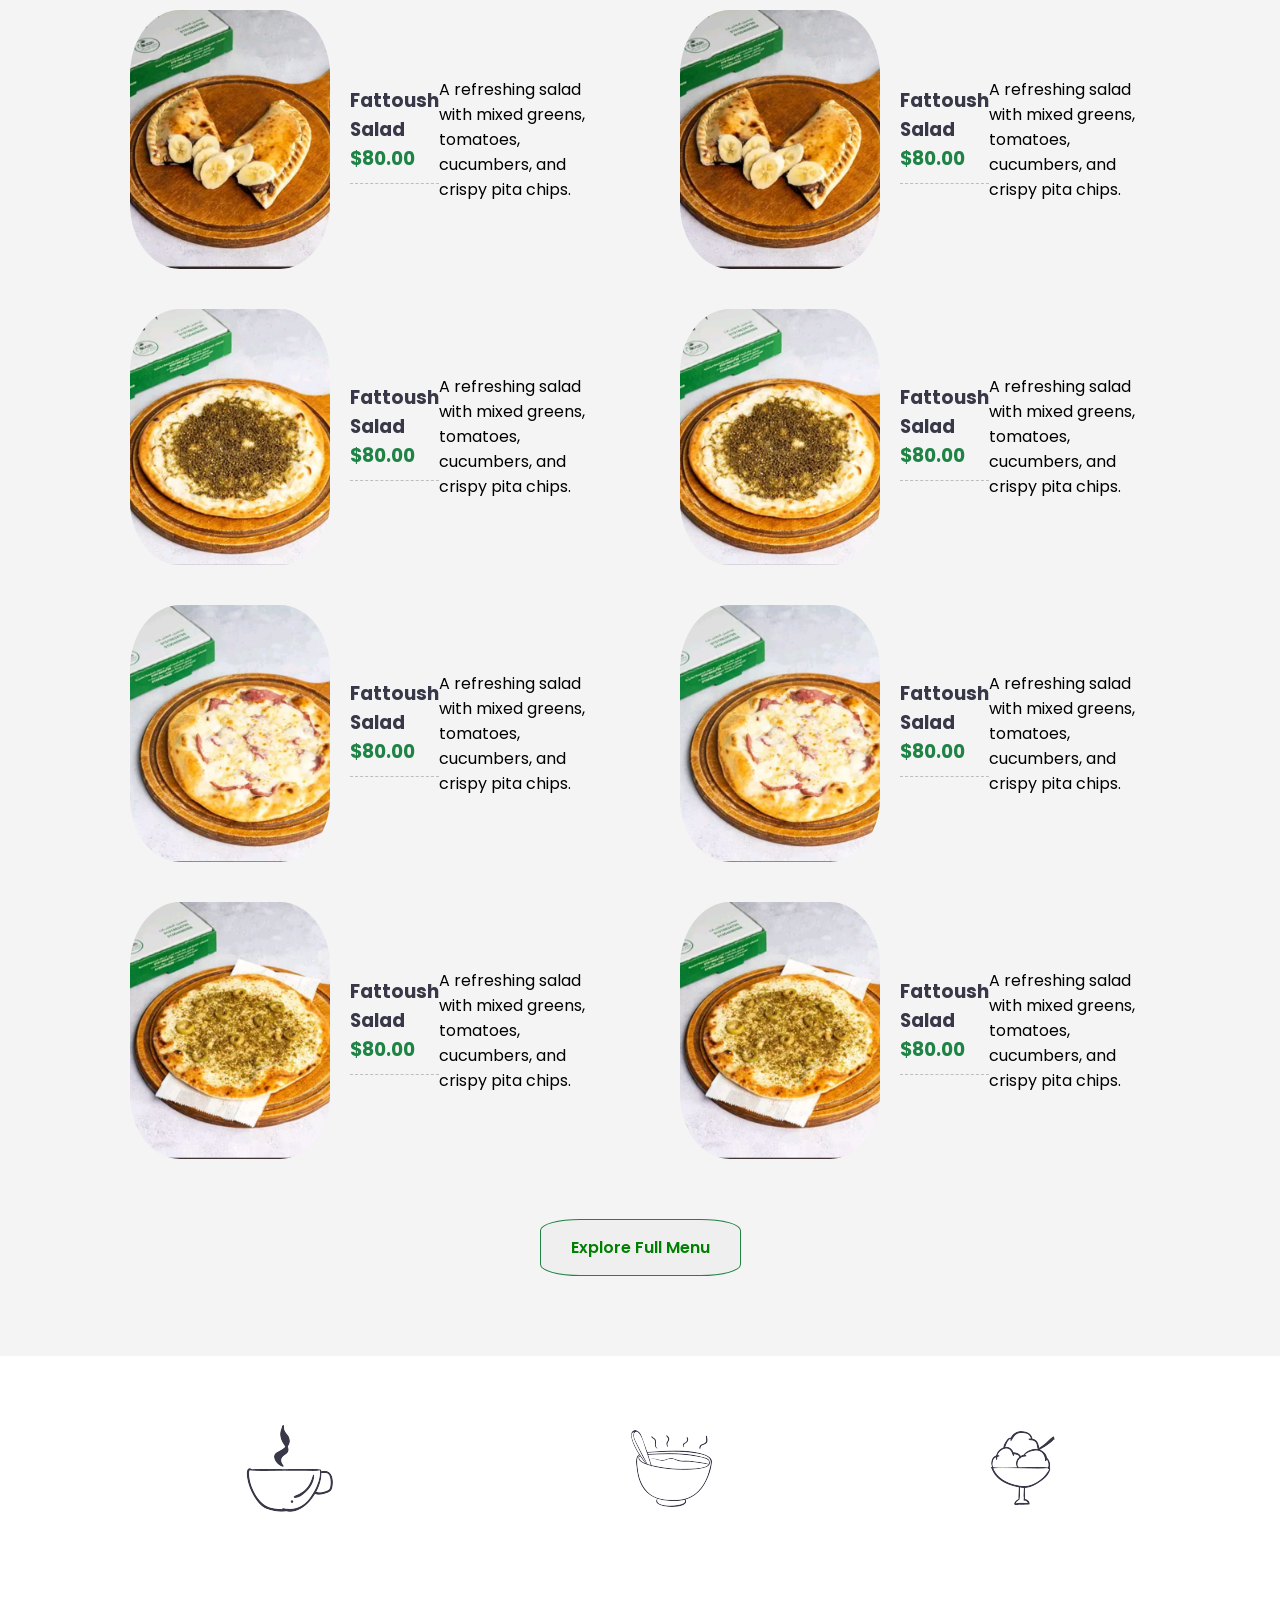
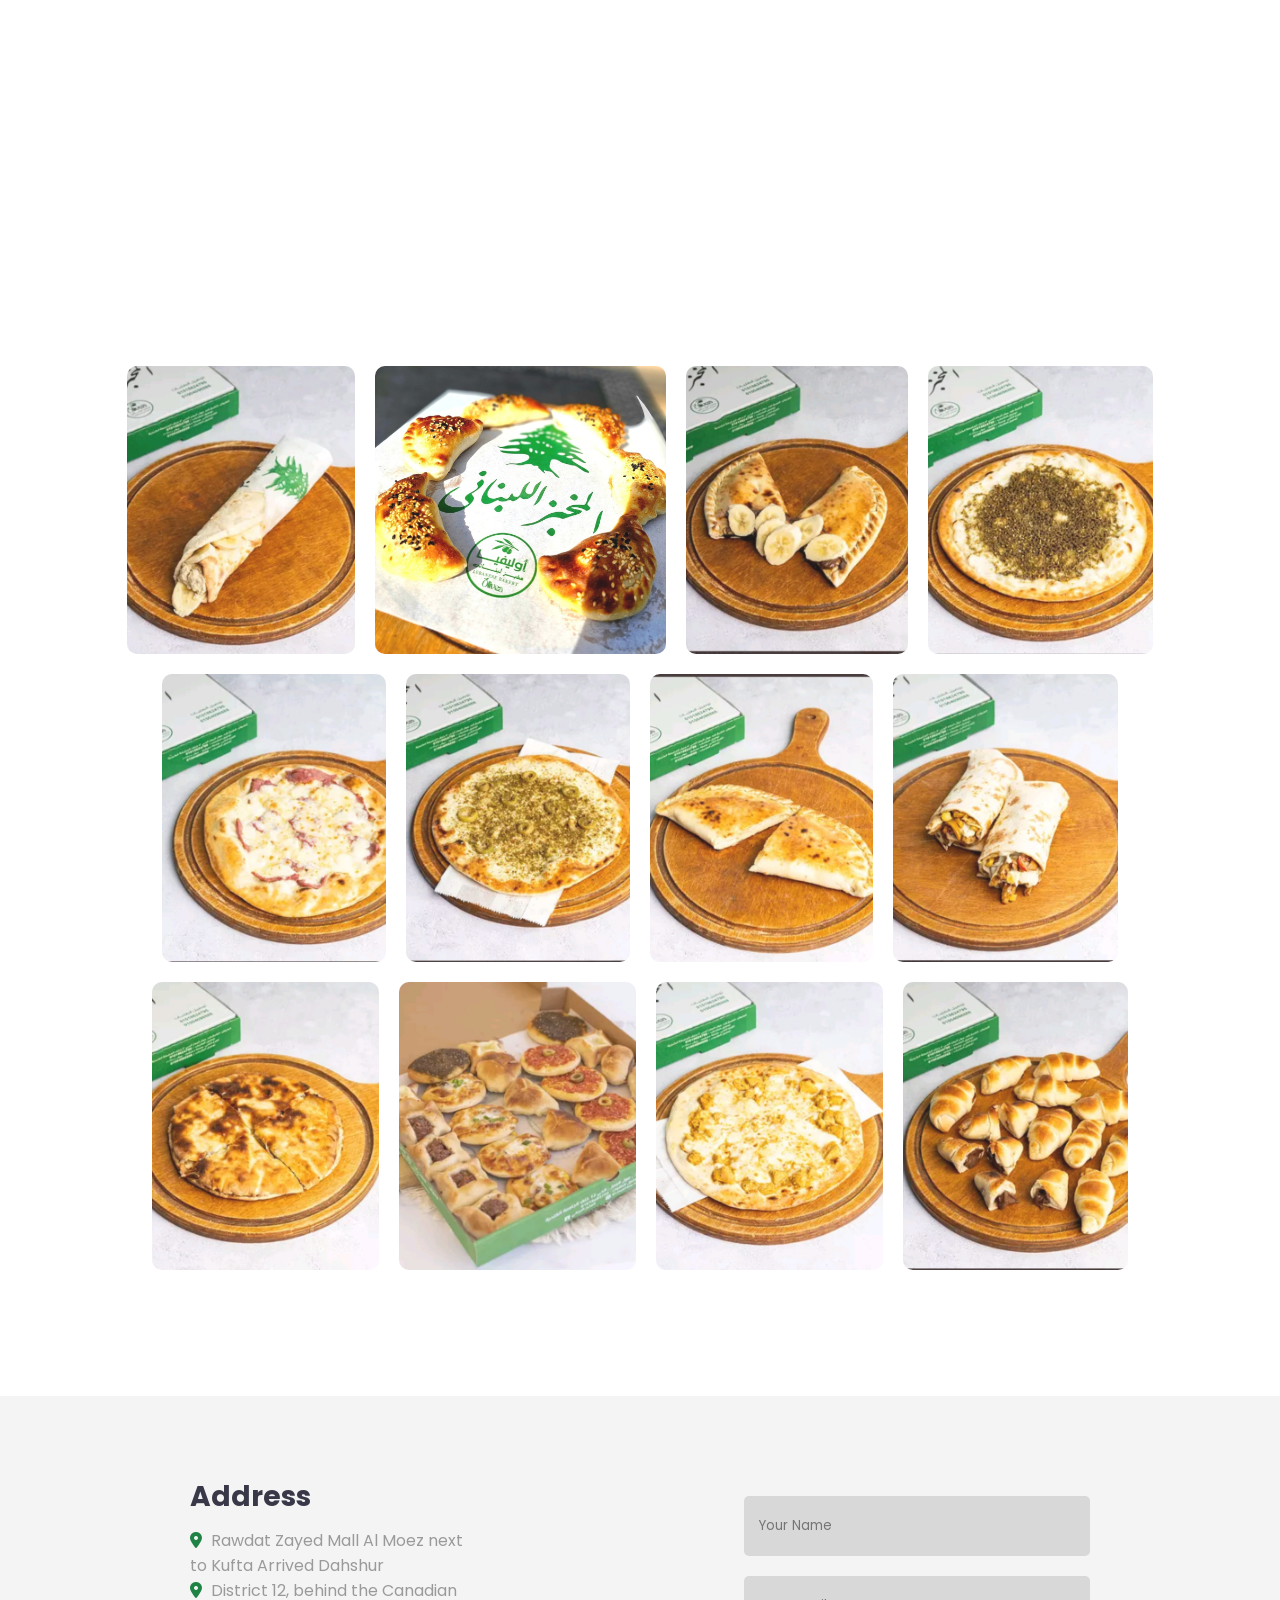
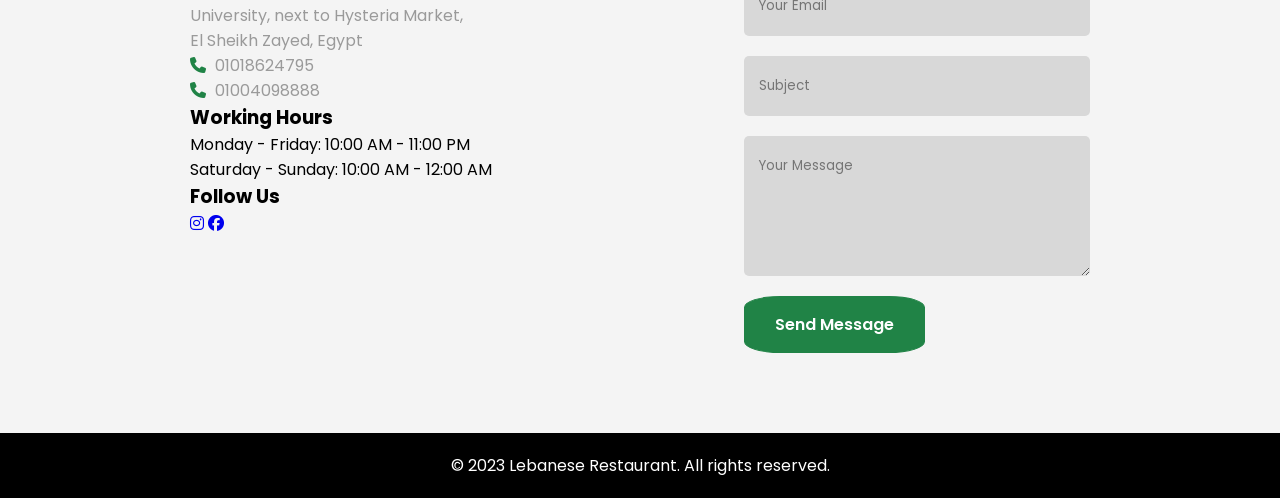
==== commit 2505fe96: "Add files via upload" ====
--- a/index.html
+++ b/index.html
@@ -6,17 +6,29 @@
     <meta name="viewport" content="width=device-width, initial-scale=1.0">
     <title>Olive</title>
     <!-- link -->
-    <link rel="stylesheet" href="css/style.css">
+    <link rel="stylesheet" href="assets/css/style.css">
     <!-- font -->
    <link rel="stylesheet" href="https://cdnjs.cloudflare.com/ajax/libs/font-awesome/6.7.2/css/all.min.css" integrity="sha512-Evv84Mr4kqVGRNSgIGL/F/aIDqQb7xQ2vcrdIwxfjThSH8CSR7PBEakCr51Ck+w+/U6swU2Im1vVX0SVk9ABhg==" crossorigin="anonymous" referrerpolicy="no-referrer" />
     <link rel="shortcut icon" type="image/x-icon" href="favicon.png">
 </head>
 <body>
+    <div id="preloader">
+  <div class="loader-content">
+    <img src="images/logo.jpeg" alt="Logo" />
+  </div>
+</div>
+<!--  -->
+<div id="image-popup" class="popup">
+  <span class="close">&times;</span>
+  <img id="popup-img" src="" alt="عرض مكبر" />
+</div>
+
     <!-- header -->
      <header>
         <div id="navbar">
             <div class="logo">
-                <img src="images/pngegg.png" alt="Restaurant Logo">
+                <img src="images/pngegg.png" alt="Restaurant Logo" class="popup-image">
+                <img src="images/logo2.jpeg" alt="Restaurant Logo" class="popup-image">
             </div>
             <nav>
                 <div class="menu-toggle" id="mobile-menu">
@@ -57,7 +69,7 @@
                 <p>Lebanese food is not just food, it is a celebration of hospitality and culture, and a journey through history in every bite.</p>
                 <a href="#" class="btn btn-secondary">Learn More</a>
             </div>
-            <img src="images/trath.webp" alt="Chef" srcset="">
+            <img src="images/trath.webp" alt="Chef" srcset="" class="popup-image">
           </div>
         </div>
       </section>
@@ -73,7 +85,7 @@
                     <!-- 1 -->
                     <div class="offer-item">
                         <div>
-                            <img src="images/1.jpeg" alt="Hummus">
+                            <img src="images/1.jpeg" alt="Hummus" class="popup-image">
                         </div>
                         <div>
                             <h3>Hummus</h3>
@@ -84,7 +96,7 @@
                     <!-- 2 -->
                      <div class="offer-item">
                         <div>
-                            <img src="images/2.jpeg" alt="Fattoush Salad">
+                            <img src="images/2.jpeg" alt="Fattoush Salad" class="popup-image">
                         </div>
                         <div>
                             <h3>Fattoush Salad</h3>
@@ -95,7 +107,7 @@
                     <!-- 3 -->
                      <div class="offer-item">
                         <div>
-                            <img src="images/3.jpeg" alt="Kebabs">
+                            <img src="images/3.jpeg" alt="Kebabs" class="popup-image">
                         </div>
                         <div>
                             <h3>Kebabs</h3>
@@ -115,6 +127,8 @@
                     <p>Explore our delicious Lebanese dishes</p>
                 </div>
                 <div class="menu-items">
+                    
+
                     <!-- <div class="items-title">
                         <ul>
                             <li><a href="#hummus">Hummus</a></li>
@@ -126,37 +140,37 @@
                     <div class="menu-items-left">
                         <!-- 1 -->
                         <div class="menu-item">
-                            <img src="images/1.jpeg" alt="Hummus">
+                            <img src="images/1.jpeg" alt="Hummus" class="popup-image">
                             <h3>Hummus <span class="primary-text">$80.00</span></h3>
                             <p>A creamy blend of chickpeas, tahini, lemon juice, and garlic.</p>
                         </div>
                         <!-- 2 -->
                         <div class="menu-item">
-                            <img src="images/2.jpeg" alt="Fattoush Salad">
+                            <img src="images/2.jpeg" alt="Fattoush Salad" class="popup-image">
                             <h3>Fattoush Salad <span class="primary-text">$80.00</span></h3>
                             <p>A refreshing salad with mixed greens, tomatoes, cucumbers, and crispy pita chips.</p>
                         </div>
                          <!-- 3 -->
                          <div class="menu-item">
-                            <img src="images/3.jpeg" alt="Fattoush Salad">
+                            <img src="images/3.jpeg" alt="Fattoush Salad" class="popup-image">
                             <h3>Fattoush Salad <span class="primary-text">$80.00</span></h3>
                             <p>A refreshing salad with mixed greens, tomatoes, cucumbers, and crispy pita chips.</p>
                         </div>
                         <!-- 4 -->
                          <div class="menu-item">
-                            <img src="images/4.jpeg" alt="Fattoush Salad">
+                            <img src="images/4.jpeg" alt="Fattoush Salad" class="popup-image">
                             <h3>Fattoush Salad <span class="primary-text">$80.00</span></h3>
                             <p>A refreshing salad with mixed greens, tomatoes, cucumbers, and crispy pita chips.</p>
                         </div>
                         <!-- 5 -->
                          <div class="menu-item">
-                            <img src="images/5.jpeg" alt="Fattoush Salad">
+                            <img src="images/5.jpeg" alt="Fattoush Salad" class="popup-image">
                             <h3>Fattoush Salad <span class="primary-text">$80.00</span></h3>
                             <p>A refreshing salad with mixed greens, tomatoes, cucumbers, and crispy pita chips.</p>
                         </div>
                         <!-- 6 -->
                          <div class="menu-item">
-                            <img src="images/6.jpeg" alt="Fattoush Salad">
+                            <img src="images/6.jpeg" alt="Fattoush Salad" class="popup-image">
                             <h3>Fattoush Salad <span class="primary-text">$80.00</span></h3>
                             <p>A refreshing salad with mixed greens, tomatoes, cucumbers, and crispy pita chips.</p>
                          </div>
@@ -164,37 +178,37 @@
                     <div class="menu-items-right">
                         <!-- 1 -->
                         <div class="menu-item">
-                            <img src="images/1.jpeg" alt="Hummus">
+                            <img src="images/1.jpeg" alt="Hummus" class="popup-image">
                             <h3>Hummus <span class="primary-text">$80.00</span></h3>
                             <p>A creamy blend of chickpeas, tahini, lemon juice, and garlic.</p>
                         </div>
                         <!-- 2 -->
                         <div class="menu-item">
-                            <img src="images/2.jpeg" alt="Fattoush Salad">
+                            <img src="images/2.jpeg" alt="Fattoush Salad" class="popup-image">
                             <h3>Fattoush Salad <span class="primary-text">$80.00</span></h3>
                             <p>A refreshing salad with mixed greens, tomatoes, cucumbers, and crispy pita chips.</p>
                         </div>
                          <!-- 3 -->
                          <div class="menu-item">
-                            <img src="images/3.jpeg" alt="Fattoush Salad">
+                            <img src="images/3.jpeg" alt="Fattoush Salad" class="popup-image">
                             <h3>Fattoush Salad <span class="primary-text">$80.00</span></h3>
                             <p>A refreshing salad with mixed greens, tomatoes, cucumbers, and crispy pita chips.</p>
                         </div>
                         <!-- 4 -->
                          <div class="menu-item">
-                            <img src="images/4.jpeg" alt="Fattoush Salad">
+                            <img src="images/4.jpeg" alt="Fattoush Salad" class="popup-image">
                             <h3>Fattoush Salad <span class="primary-text">$80.00</span></h3>
                             <p>A refreshing salad with mixed greens, tomatoes, cucumbers, and crispy pita chips.</p>
                         </div>
                         <!-- 5 -->
                          <div class="menu-item">
-                            <img src="images/5.jpeg" alt="Fattoush Salad">
+                            <img src="images/5.jpeg" alt="Fattoush Salad" class="popup-image">
                             <h3>Fattoush Salad <span class="primary-text">$80.00</span></h3>
                             <p>A refreshing salad with mixed greens, tomatoes, cucumbers, and crispy pita chips.</p>
                         </div>
                         <!-- 6 -->
                          <div class="menu-item">
-                            <img src="images/6.jpeg" alt="Fattoush Salad">
+                            <img src="images/6.jpeg" alt="Fattoush Salad" class="popup-image">
                             <h3>Fattoush Salad <span class="primary-text">$80.00</span></h3>
                             <p>A refreshing salad with mixed greens, tomatoes, cucumbers, and crispy pita chips.</p>
                          </div>
@@ -211,19 +225,19 @@
                 <div class="daytime-items">
                     <!-- 1 -->
                     <div class="daytime-item">
-                        <img src="images/breckfastIcon.png" alt="Breakfast Platter">
+                        <img src="images/breckfastIcon.png" alt="Breakfast Platter" class="popup-image">
                         <h3>Breakfast Platter</h3>
                         <p>A hearty breakfast platter with eggs, bread, and fresh vegetables.</p>
                     </div>
                     <!-- 2 -->
                     <div class="daytime-item">
-                        <img src="images/lunchIcon.png" alt="Lunch Combo">
+                        <img src="images/lunchIcon.png" alt="Lunch Combo" class="popup-image">
                         <h3>Lunch Combo</h3>
                         <p>A delicious lunch combo with a choice of main dish and side.</p>
                     </div>
                     <!-- 3 -->
                     <div class="daytime-item">
-                        <img src="images/dessertIcon.png" alt="Smoothie Bowl">
+                        <img src="images/dessertIcon.png" alt="Smoothie Bowl" class="popup-image">
                         <h3>Smoothie Bowl</h3>
                         <p>A refreshing smoothie bowl topped with fruits and nuts.</p>
                     </div>
@@ -238,18 +252,18 @@
                     <h2>Gallery</h2>
                 </div>
                 <div class="gallery-items">
-                    <img src="images/1.jpeg" alt="Hummus">
-                    <img src="images/2.jpeg" alt="Fattoush Salad">
-                    <img src="images/3.jpeg" alt="Kebabs">
-                    <img src="images/4.jpeg" alt="Grilled Chicken">
-                    <img src="images/5.jpeg" alt="Baklava">
-                    <img src="images/6.jpeg" alt="Lebanese Bread">
-                    <img src="images/7.jpeg" alt="Tabbouleh">
-                    <img src="images/8.jpeg" alt="Stuffed Grape Leaves">
-                    <img src="images/9.jpeg" alt="Falafel">
-                    <img src="images/10.jpeg" alt="Lebanese Sweets">
-                    <img src="images/11.jpeg" alt="Lebanese Mezze">
-                    <img src="images/12.jpeg" alt="Lebanese Coffee">
+                    <img src="images/1.jpeg" alt="Hummus" class="popup-image">
+                    <img src="images/2.jpeg" alt="Fattoush Salad" class="popup-image">
+                    <img src="images/3.jpeg" alt="Kebabs" class="popup-image">
+                    <img src="images/4.jpeg" alt="Grilled Chicken" class="popup-image">
+                    <img src="images/5.jpeg" alt="Baklava" class="popup-image">
+                    <img src="images/6.jpeg" alt="Lebanese Bread" class="popup-image">
+                    <img src="images/7.jpeg" alt="Tabbouleh" class="popup-image">
+                    <img src="images/8.jpeg" alt="Stuffed Grape Leaves" class="popup-image">
+                    <img src="images/9.jpeg" alt="Falafel" class="popup-image">
+                    <img src="images/10.jpeg" alt="Lebanese Sweets" class="popup-image">
+                    <img src="images/11.jpeg" alt="Lebanese Mezze" class="popup-image">
+                    <img src="images/12.jpeg" alt="Lebanese Coffee" class="popup-image">
 
                 </div>
             </div>
@@ -296,6 +310,7 @@
             </div>
         </footer>
         <!-- end footer -->
+        <script src="assets/javascrept/script.js"></script>
          <!-- https://ahmednsser.github.io/Lebanese-restaurant/ -->
     </body>
 </html>
--- a/assets/css/style.css
+++ b/assets/css/style.css
@@ -0,0 +1,657 @@
+@import url("https://fonts.googleapis.com/css2?family=Poppins:ital,wght@0,100;0,200;0,300;0,400;0,500;0,600;0,700;0,800;0,900;1,100;1,200;1,300;1,400;1,500;1,600;1,700;1,800;1,900&display=swap");
+*{
+  font-family: "Poppins", sans-serif;
+  margin: 0;
+  padding: 0;
+  box-sizing: border-box;
+  scroll-behavior: smooth;  
+}
+body{
+    font-family: "Quicksand", sans-serif;
+}
+/* preloader العام */
+#preloader {
+  position: fixed;
+  inset: 0;
+  background-color: #fff;
+  display: flex;
+  align-items: center;
+  justify-content: center;
+  z-index: 9999;
+  transition: opacity 0.7s ease, visibility 0.7s ease;
+}
+
+.loader-content {
+  text-align: center;
+}
+
+#preloader img {
+  width: 500px;
+  height: 500px;
+  animation: spin 2s linear infinite;
+}
+
+#preloader p {
+  margin-top: 15px;
+  font-size: 18px;
+  color: #333;
+  font-weight: 600;
+}
+
+/* أنيميشن دوران اللوجو */
+/* @keyframes spin {
+  0% { transform: rotate(0deg); }
+  100% { transform: rotate(360deg); }
+} */
+
+/* fade-out */
+#preloader.fade-out {
+  opacity: 0;
+  visibility: hidden;
+}
+/*  */
+/* الخلفية السوداء */
+.popup {
+  display: none;
+  position: fixed;
+  inset: 0;
+  background: rgba(0, 0, 0, 0.8);
+  justify-content: center;
+  align-items: center;
+  z-index: 9999;
+}
+
+/* الصورة المكبرة */
+.popup img {
+  max-width: 90%;
+  max-height: 80%;
+  border-radius: 10px;
+}
+
+/* زر الإغلاق */
+.popup .close {
+  position: absolute;
+  top: 20px;
+  right: 30px;
+  font-size: 40px;
+  color: white;
+  cursor: pointer;
+}
+
+
+/* Utility Classes */
+.container{
+    max-width: 1100px;
+    margin: auto;
+}
+.primary-text{
+    color: #208346;
+}
+.btn{
+    display: inline-block;
+    padding: 15px 30px;
+    border: none;
+    border-radius: 20%;
+    color: green;
+    border: 1px solid #208346;
+    font-weight: 600;
+    font-size: 16px;
+    cursor: pointer;
+    transition: all 0.3s ease;
+}
+.btn-primary{
+    color: #fff;
+    border: 1px solid #208346;
+    font-weight: 600;
+    font-size: 16px;
+}
+.btn:hover{
+    color: #fff;
+    background-color: #1a6f2c;
+}
+.title{
+    text-align: center;
+    margin-bottom: 2rem;
+}
+.title h2{
+    font-size: 2.5em;
+    color: green;
+    margin-bottom: 20px;
+}
+.title p {
+    font-size: 1.2em;
+    color: #333;
+    font-weight: 600;
+}
+
+/* heder */
+header{
+    width: 100%;
+    z-index: 999;
+    position: relative; 
+    align-items: center;
+    padding: 5px 170px;
+    height: 100vh;
+    background: url("../../images/cover.png") center center/cover no-repeat;
+
+}
+/* navbar */
+#navbar{
+    /* position: fixed; */
+    display: flex;
+    align-items: center;
+    justify-content: space-between;
+    box-shadow: 0 2px 10px rgba(0, 0, 0, 0.1);
+    width: 100%;
+    height: 80px;
+    padding: 0 170px;
+}
+#navbar img{
+    width: 100px;
+    height: 100px;
+    /* display: flex; */
+    align-items: center;
+    justify-content: center;
+    object-fit: cover;
+    border-radius: 50%;
+    transition: all 0.3s ease;
+
+}
+
+a{
+    text-decoration: none;
+}
+#navbar ul{
+    display: flex;
+    list-style: none;
+}
+#navbar ul li{
+    margin: 0 15px;
+}
+#navbar ul li a{
+    color: #fff;
+    font-weight: 500;
+    font-size: 18px;
+    transition: all 0.3s ease;
+}
+#navbar ul li a:hover{
+    border-bottom: 2px solid #208346;
+}
+header .content{
+    display: flex;
+    flex-direction: column;
+    align-items: center;
+    justify-content: center;
+    text-align: center;
+    height: 75vh;
+
+    padding: 100px 20px;
+}
+header .content h1{
+    font-size: 48px;
+    color: #fff;
+}
+header .content h1 span{
+    color: green;
+}
+header .content p{
+    font-size: 20px;
+    color: #fff;
+    margin-bottom: 30px;
+}
+header .content .social-icons{
+    display: flex;
+    gap: 20px;
+    margin-bottom: 20px;
+
+}
+header .content .social-icons a{
+    color: #fff;
+    font-size: 24px;
+    text-decoration: none;
+    transition: color 0.3s ease;
+}
+header::before{
+    content: "";
+    position: absolute;
+    top: 0;
+    left: 0;
+    width: 100%;
+    height: 100%;
+    background-color: rgba(0, 0, 0, 0.5);
+}
+header * {
+    z-index: 10;
+}
+/* شكل زرار المنيو */
+.menu-toggle {
+  display: none;
+  flex-direction: column;
+  cursor: pointer;
+}
+
+.menu-toggle span {
+  height: 3px;
+  width: 25px;
+  background: white;
+  margin: 4px 0;
+  border-radius: 5px;
+  transition: all 0.3s ease;
+}
+
+/* end heder */
+/* about */
+#about {
+  min-height: 100vh;
+  align-items: center;
+  justify-content: center;
+  display: flex;
+  background: #f4f4f4;
+  flex-direction: column;
+  padding: 50px 20px;
+}
+#about .about-content {
+  display: flex;
+  justify-content: space-between;
+  /* flex-wrap: wrap; */
+  gap: 20px;
+}
+#about .about-content img {
+  width: 29em;
+}
+#about .about-content p {
+    color: #9a9a9a;
+    margin-right: 7rem;
+    font-weight: 500;
+    line-height: 1.6;
+}
+#about .about-content .btn-secondary {
+  display: inline-block;
+    padding: 15px 30px;
+    margin: 20px 0;
+}
+/* end about */
+/* start offers */
+#offers {
+    display: flex;
+    justify-content: center;
+    background: url("../../images/offer-background.jpg") center center/cover fixed;
+    background-size: cover;
+    position: relative;
+    color: #fff;
+    text-align: center;
+  padding: 50px 20px;
+}
+#offers h2,
+#gallery h2 {
+    color: rgb(1, 255, 1);
+}
+#offers .title p {
+    color: #fff;
+    font-weight: 500;
+}
+#offers .offer-items {
+    display: flex;
+    justify-content: center;
+    align-items: center;
+    text-align: center;
+    color: #fff;
+}
+#offers .offer-items img{
+    width: 200px;
+    height: 200px;
+    object-fit: cover;
+    margin: 0 20px;
+    border-radius: 50%;
+
+}
+#offers .offer-items h3 {
+    font-size: 1.5em;
+    margin: 15px 0;
+}
+#offers .offer-items p {
+    font-size: 1em;
+    padding: 0 20px;
+    font-weight: 500;
+    margin-bottom: 15px;
+}
+#offers .offer-items span {
+    font-size: 1.1em;
+    font-weight: 600;
+    margin-left: 5px;
+    color: rgb(1, 255, 1);
+}
+/* end offers */
+
+/* start menu */
+#menu {
+    background-color: #f4f4f4;
+    padding: 5rem 0;
+}
+#menu .menu-items {
+    display: flex;
+    justify-content: center;
+    align-items: center;
+}
+#menu .menu-items .menu-item  img {
+    width: 200px;
+    object-fit: cover;
+    margin-right: 20px;
+    border-radius: 25%;
+}
+#menu .menu-items .menu-item{
+    display: flex;
+    justify-content: center;
+    align-items: center;
+    margin: 40px;
+}
+#menu .menu-items .menu-item h3 {
+    color: #383848;
+    border-bottom: 1px dashed #c2bdbd;
+    padding-bottom: 10px;
+    margin-bottom: 10px;
+    position: relative;
+    
+}
+
+#menu .menu-items .menu-item  span {
+    top: 0;
+    right: 0;
+}
+#menu .btn{
+    display: flex;
+    margin: 20px auto 0;
+    cursor: pointer;
+}
+#menu .btn:hover{
+    background-color: #ffff;
+    color: #00da0b;
+}
+/* #menu .menu-items .items-title { */
+    /* width: 30%;
+    margin-bottom: 20px;
+    background-color: #fff;
+    padding: 20px;
+    border-radius: 10px;
+    box-shadow: 0 2px 10px rgba(0, 0, 0, 0.1); */
+/* } */
+
+/* #menu .menu-items .items-title a { */
+    /* display: inline-block;
+    padding: 10px 20px;
+    background-color: #208346;
+    color: #fff;
+    border-radius: 5px;
+    text-decoration: none;
+    font-weight: 600; */
+/* } */
+/* #menu .menu-items .items-title a:hover { */
+    /* background-color: #1a6f2c; */
+/* } */
+/* end menu */
+
+/* Daytime */
+#daytime {
+    background: url("../../images/daytime_bg.jpeg") center center/cover fixed no-repeat;
+    color: #fff;
+    text-align: center;
+}
+#daytime .daytime-items {
+    display: flex;
+    justify-content: center;
+    align-items: center;
+    height: 40vh;
+}
+#daytime .daytime-items h3 {
+    font-size: 2em;
+    margin: 20px 0 10px;
+}
+#daytime .daytime-items p {
+font-weight: 500;
+}
+/* end Daytime */
+/* gallery */
+#gallery {
+    background: url("../../images/offer-background.jpg") center center/cover fixed no-repeat;
+    padding: 8rem 0 6rem;
+}
+#gallery  h2 {
+    color: #fff;
+    text-align: center;
+}
+#gallery .gallery-items {
+    display: flex;
+    justify-content: center;
+    align-items: center;
+    padding: 20px;
+    flex-wrap: wrap;
+}
+#gallery .gallery-items img {
+    width: 18erm;
+    height: 18rem;
+    object-fit: cover;
+    margin: 10px;
+    border-radius: 10px;
+    opacity: 0.9;
+    transition: transform 0.3s ease;
+}
+#gallery .gallery-items img:hover {
+    transform: scale(1.05);
+    opacity: 1;
+}
+/* end gallery */
+/* contact  */
+#contact {
+    background-color: #f4f4f4;
+    padding: 5rem 0;
+}
+#contact .container {
+    max-width: 900px;
+    display: flex;
+}
+#contact .contact-content {
+    /* display: flex; */
+    justify-content: space-evenly;
+    align-items: center;
+}
+#contact .contact-content .contact-info {
+    width: 50%;
+}
+#contact .contact-content .contact-info div {
+    margin: 30px 0;
+    line-height: 1.7;
+}
+#contact .contact-content .contact-info h3 {
+    font-size: 28px;
+    color: #383848;
+    margin-bottom: 10px;
+}
+#contact .contact-content .contact-info p{
+    font-size: 16px;
+    color: #9a9a9a;
+}
+#contact .contact-content .contact-info i {
+    color: #208346;
+    margin-right: 5px;
+}
+#contact .contact-content .contact-info a i {
+    color: #fff;
+    background-color: #383838;
+    padding: 15px;
+    border-radius: 50%;
+    font-size: 20px;
+}
+#contact .contact-content .contact-info a i:hover{
+    background-color: #00ff624d;
+    color: #fff;
+
+}
+ form {
+    width: 50%;
+}
+form input,
+textarea {
+    display: block;
+    width: 100%;
+    padding: 20px 15px;
+    margin: 20px 0;
+    border: none;
+    background-color: #d8d8d8;
+    border-radius: 5px;
+   }
+#contact .btn{
+    background-color: #208346;
+    color: #fff;
+    cursor: pointer;
+}
+#contact .btn:hover{
+    background-color: #00d42e;
+}
+
+/* end contact */
+/* footer */
+footer {
+    background-color: #000000;
+    color: #fff;
+    text-align: center;
+    padding: 20px 0;
+}
+footer a {
+    color: #fff;
+    text-decoration: none;
+    margin: 0;
+    font-size: 1em;
+
+}
+/* end footer */
+/* media queries */
+
+@media (max-width: 1024px) {
+  header {
+    padding: 5px 40px;
+    height: auto;
+  }
+
+  #navbar {
+    padding: 0 40px;
+  }
+
+  #about .about-content {
+    flex-direction: column;
+    text-align: center;
+  }
+
+  #about .about-content p {
+    margin: 20px 0;
+  }
+
+  #offers .offer-items {
+    flex-direction: column;
+  }
+
+  #menu .menu-items {
+    flex-direction: column;
+  }
+
+  #daytime .daytime-items {
+    flex-direction: column;
+    height: auto;
+    padding: 30px 0;
+  }
+
+  #contact .container {
+    flex-direction: column;
+    gap: 30px;
+  }
+
+  #contact .contact-content .contact-info,
+  form {
+    width: 100%;
+  }
+}
+
+@media (max-width: 768px) {
+  header .content h1 {
+    font-size: 32px;
+  }
+
+  header .content p {
+    font-size: 16px;
+  }
+
+  #navbar ul {
+    flex-direction: column;
+    gap: 10px;
+    background-color: rgba(0,0,0,0.7);
+    padding: 10px;
+    border-radius: 10px;
+  }
+
+  #navbar {
+    flex-direction: column;
+    gap: 10px;
+    height: auto;
+    padding: 10px;
+  }
+   #about .about-content {
+    flex-direction: column;
+    align-items: center;
+    text-align: center;
+    padding: 0 15px;
+  }
+
+  #about .about-content img {
+    width: 100%;
+    max-width: 300px;
+    margin-bottom: 20px;
+  }
+
+  #about .about-content p {
+    margin-right: 0;
+  }
+
+  #offers .offer-items img {
+    width: 150px;
+    height: 150px;
+  }
+
+  #gallery .gallery-items img {
+    width: 100%;
+    height: auto;
+  }
+
+  .btn {
+    padding: 10px 20px;
+    font-size: 14px;
+  }
+}
+
+/* شاشات صغيرة جدًا (أقل من 480px) */
+@media (max-width: 480px) {
+  .title h2 {
+    font-size: 1.5em;
+  }
+
+  header .content h1 {
+    font-size: 24px;
+  }
+
+  header .content p {
+    font-size: 14px;
+  }
+
+  #navbar img {
+    width: 60px;
+    height: 60px;
+  }
+
+  #menu .menu-items .menu-item {
+    flex-direction: column;
+    text-align: center;
+  }
+
+  #menu .menu-items .menu-item img {
+    margin-bottom: 10px;
+  }
+}
+/* end media queries */
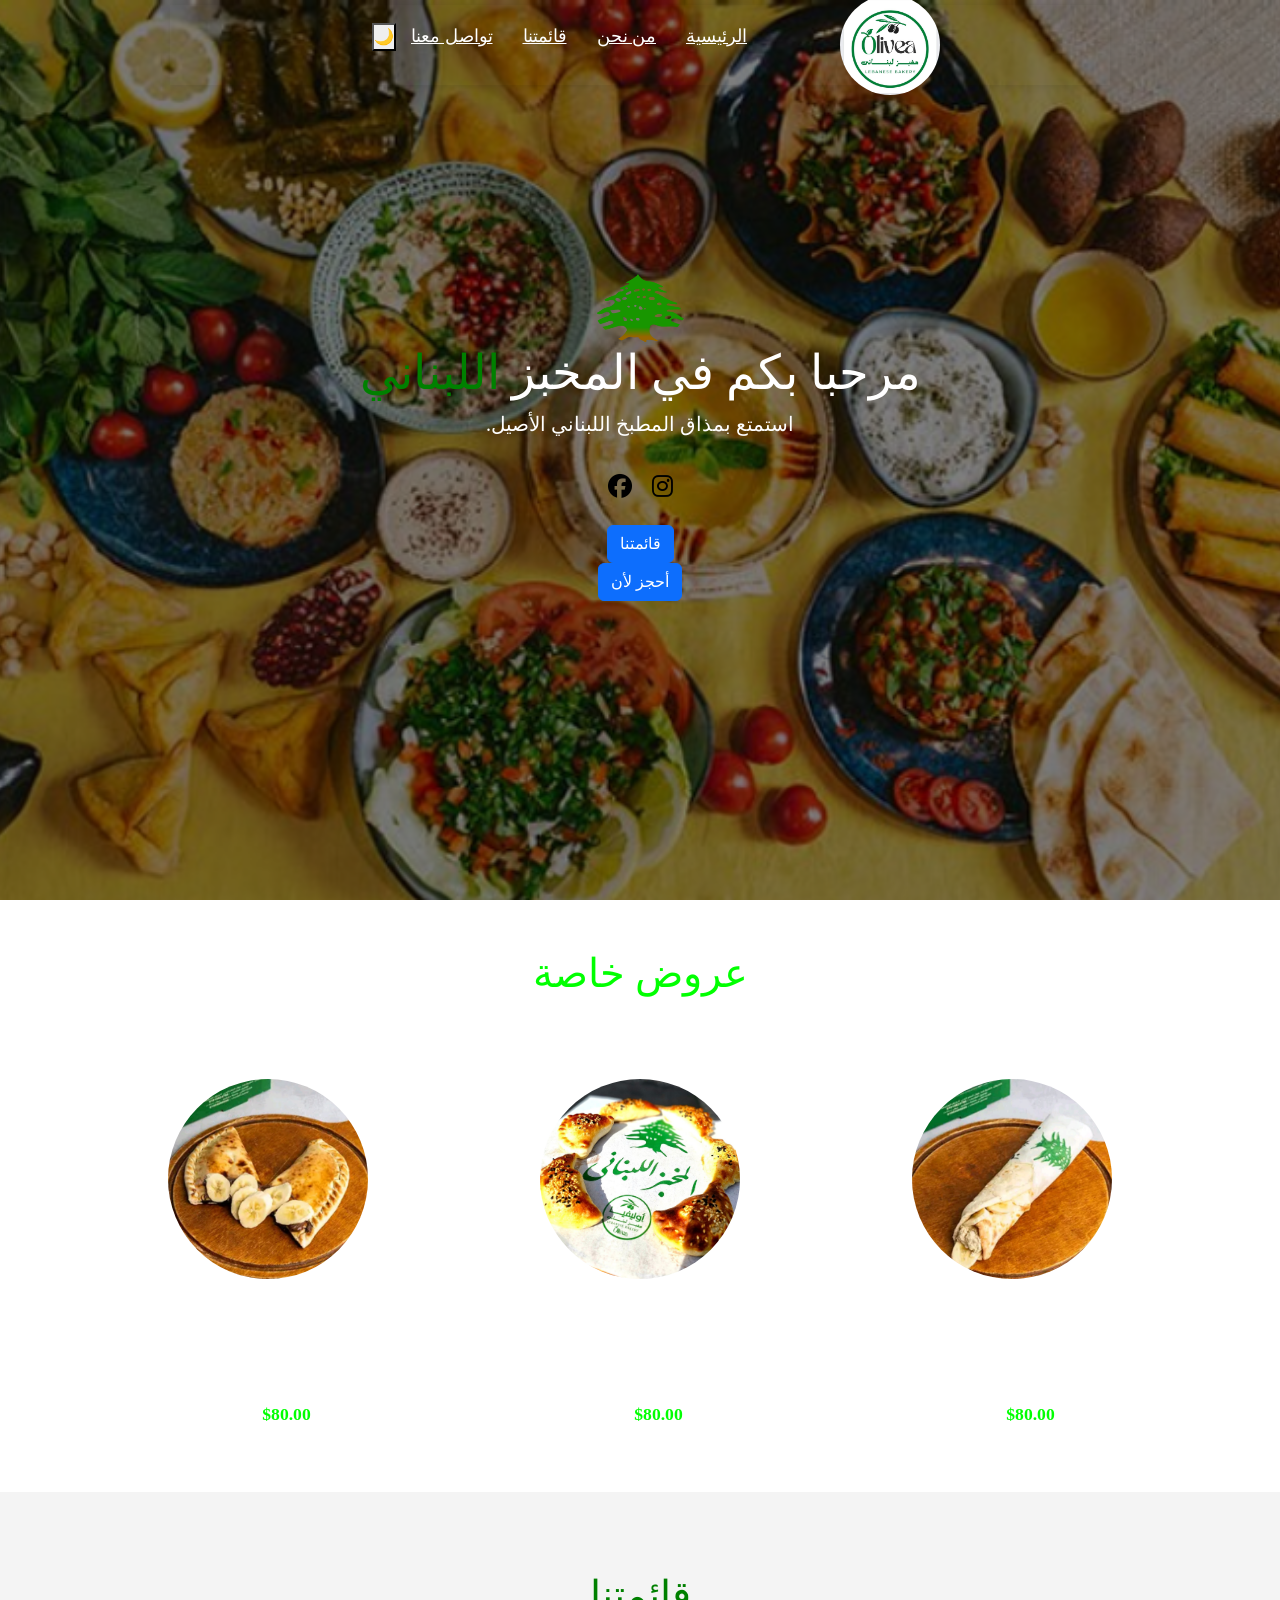
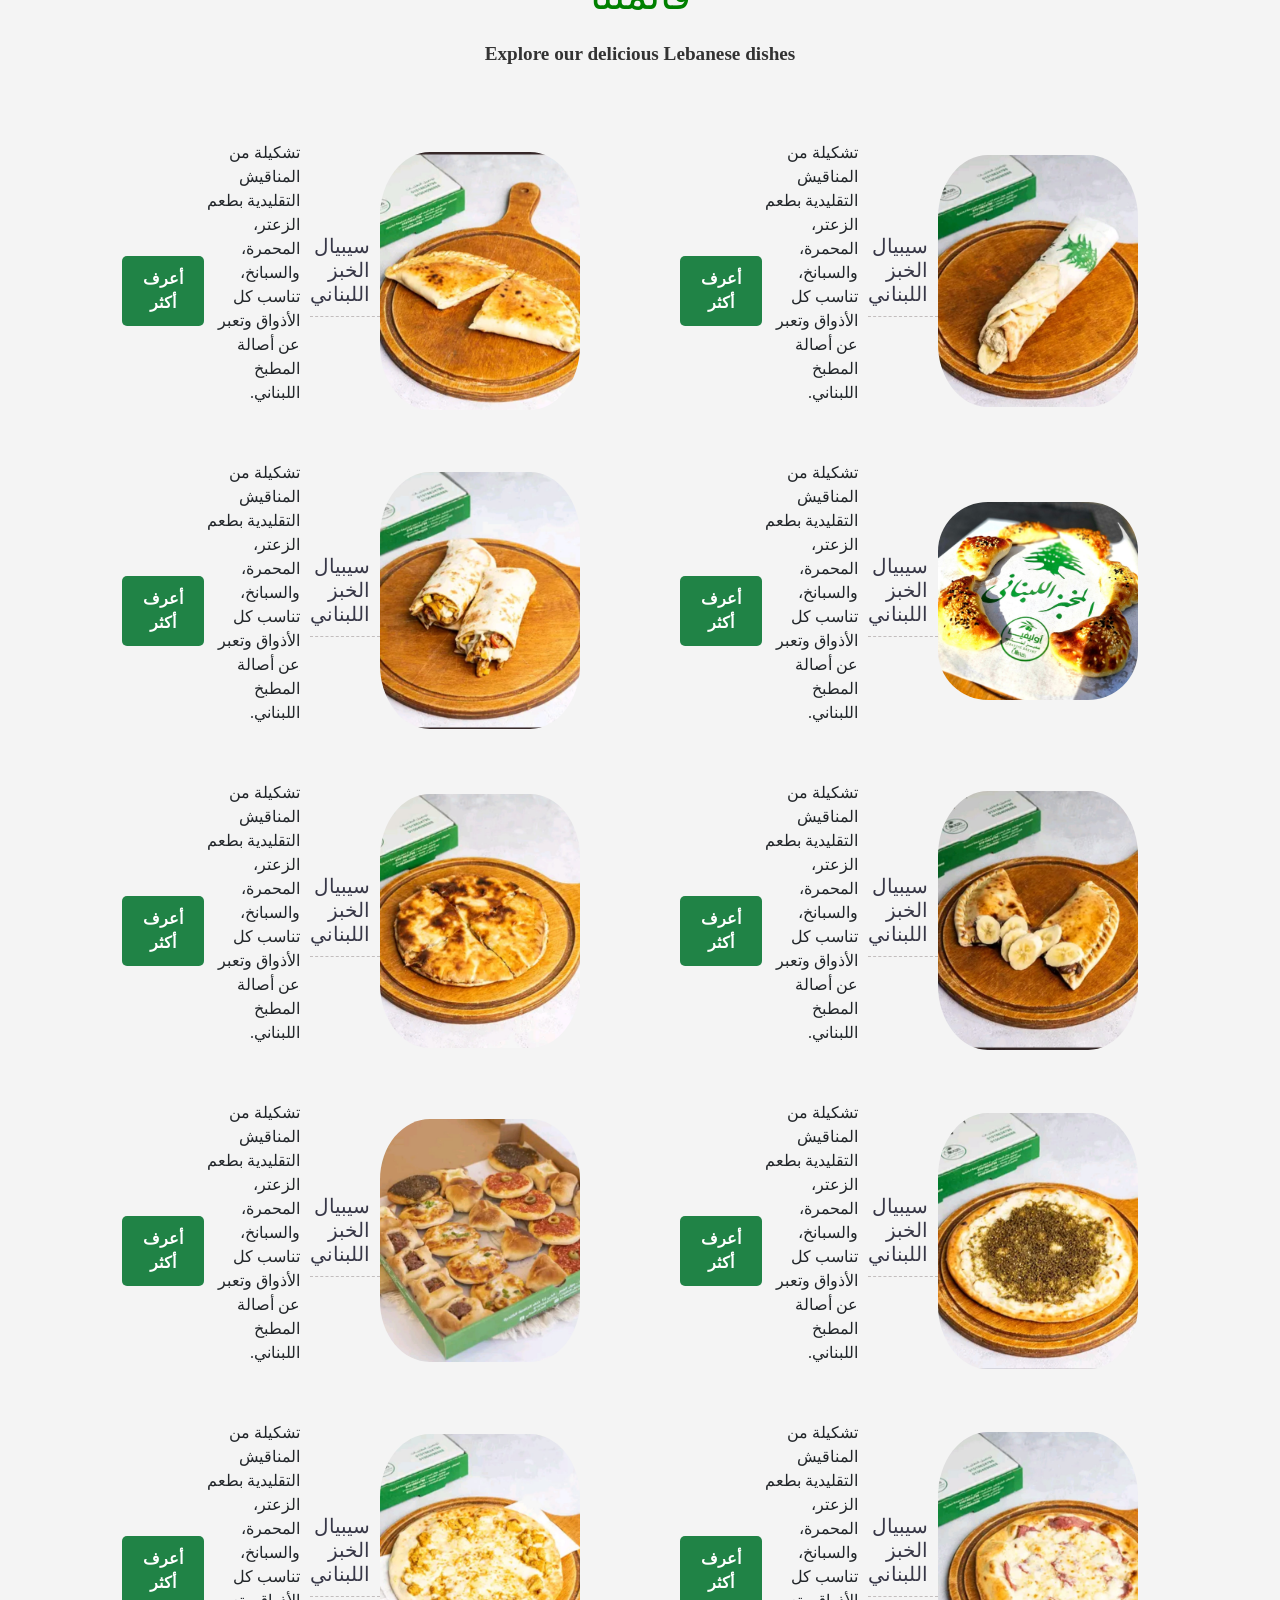
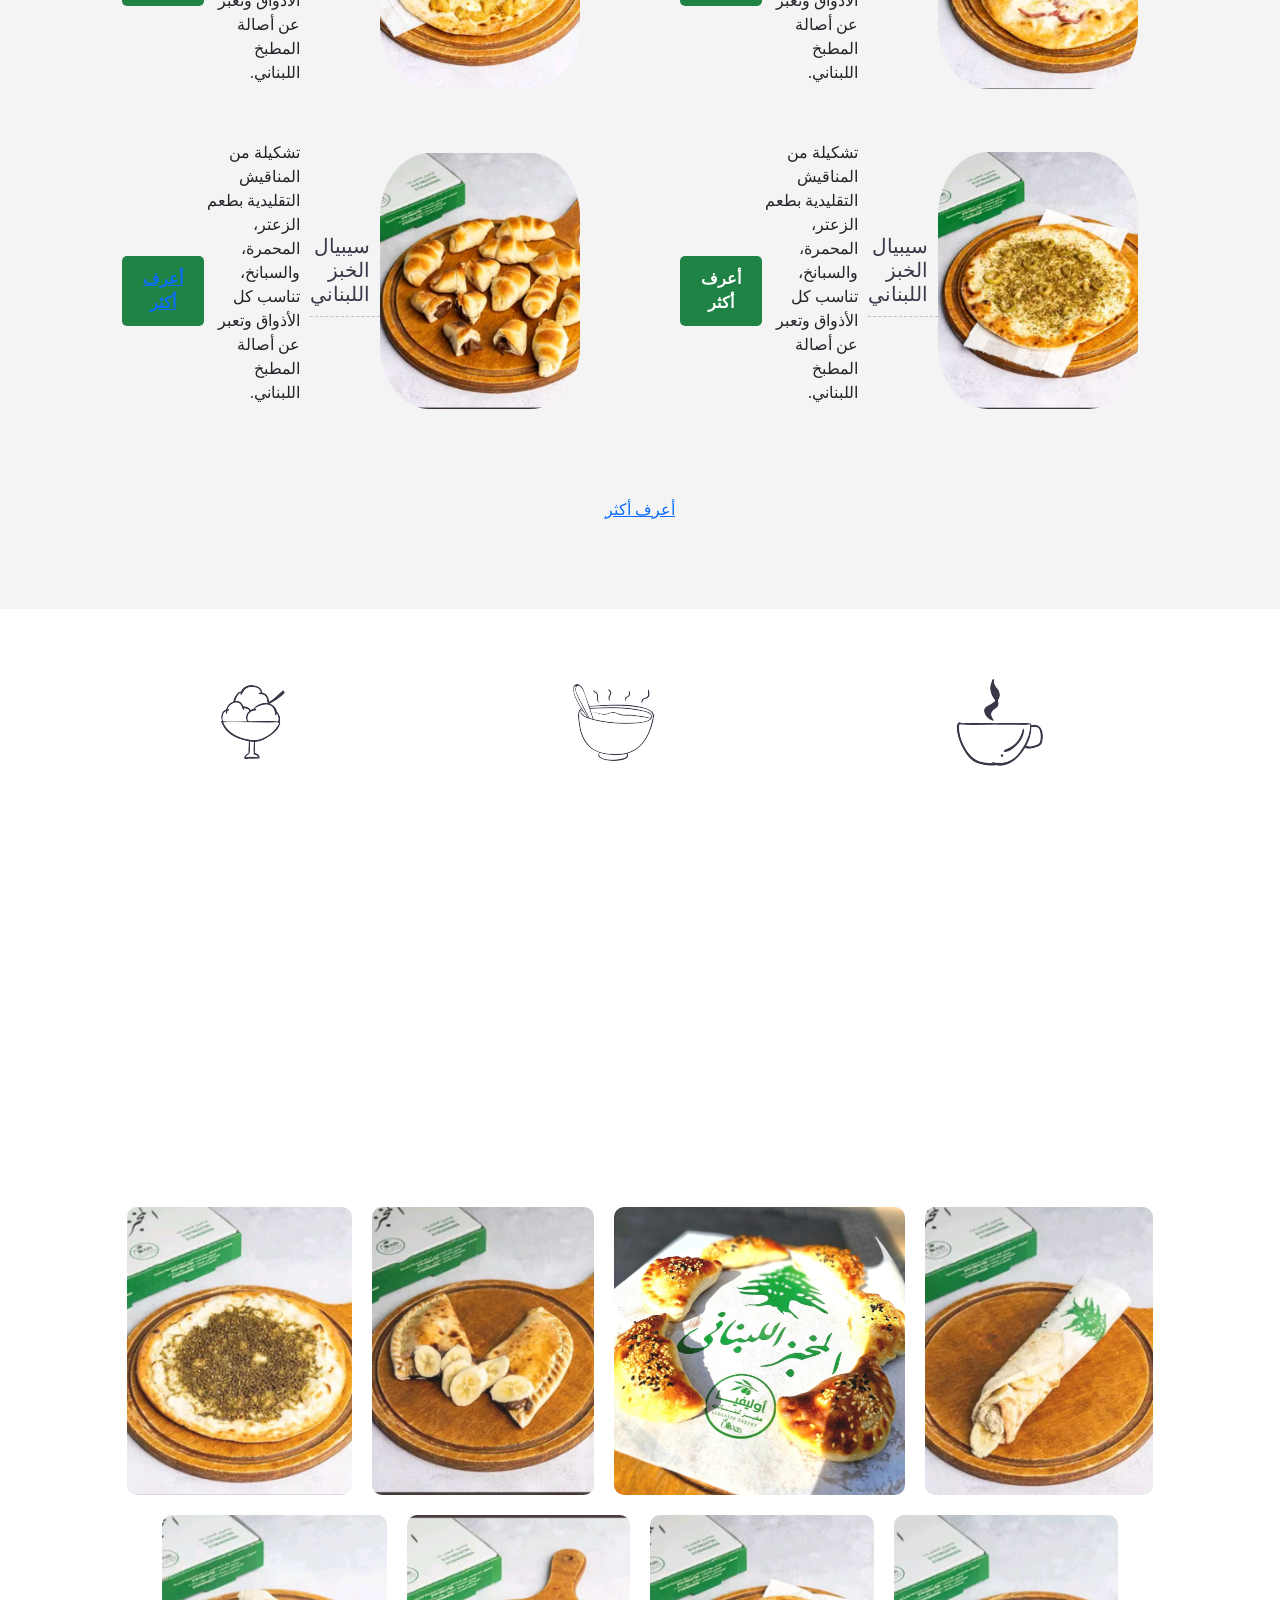
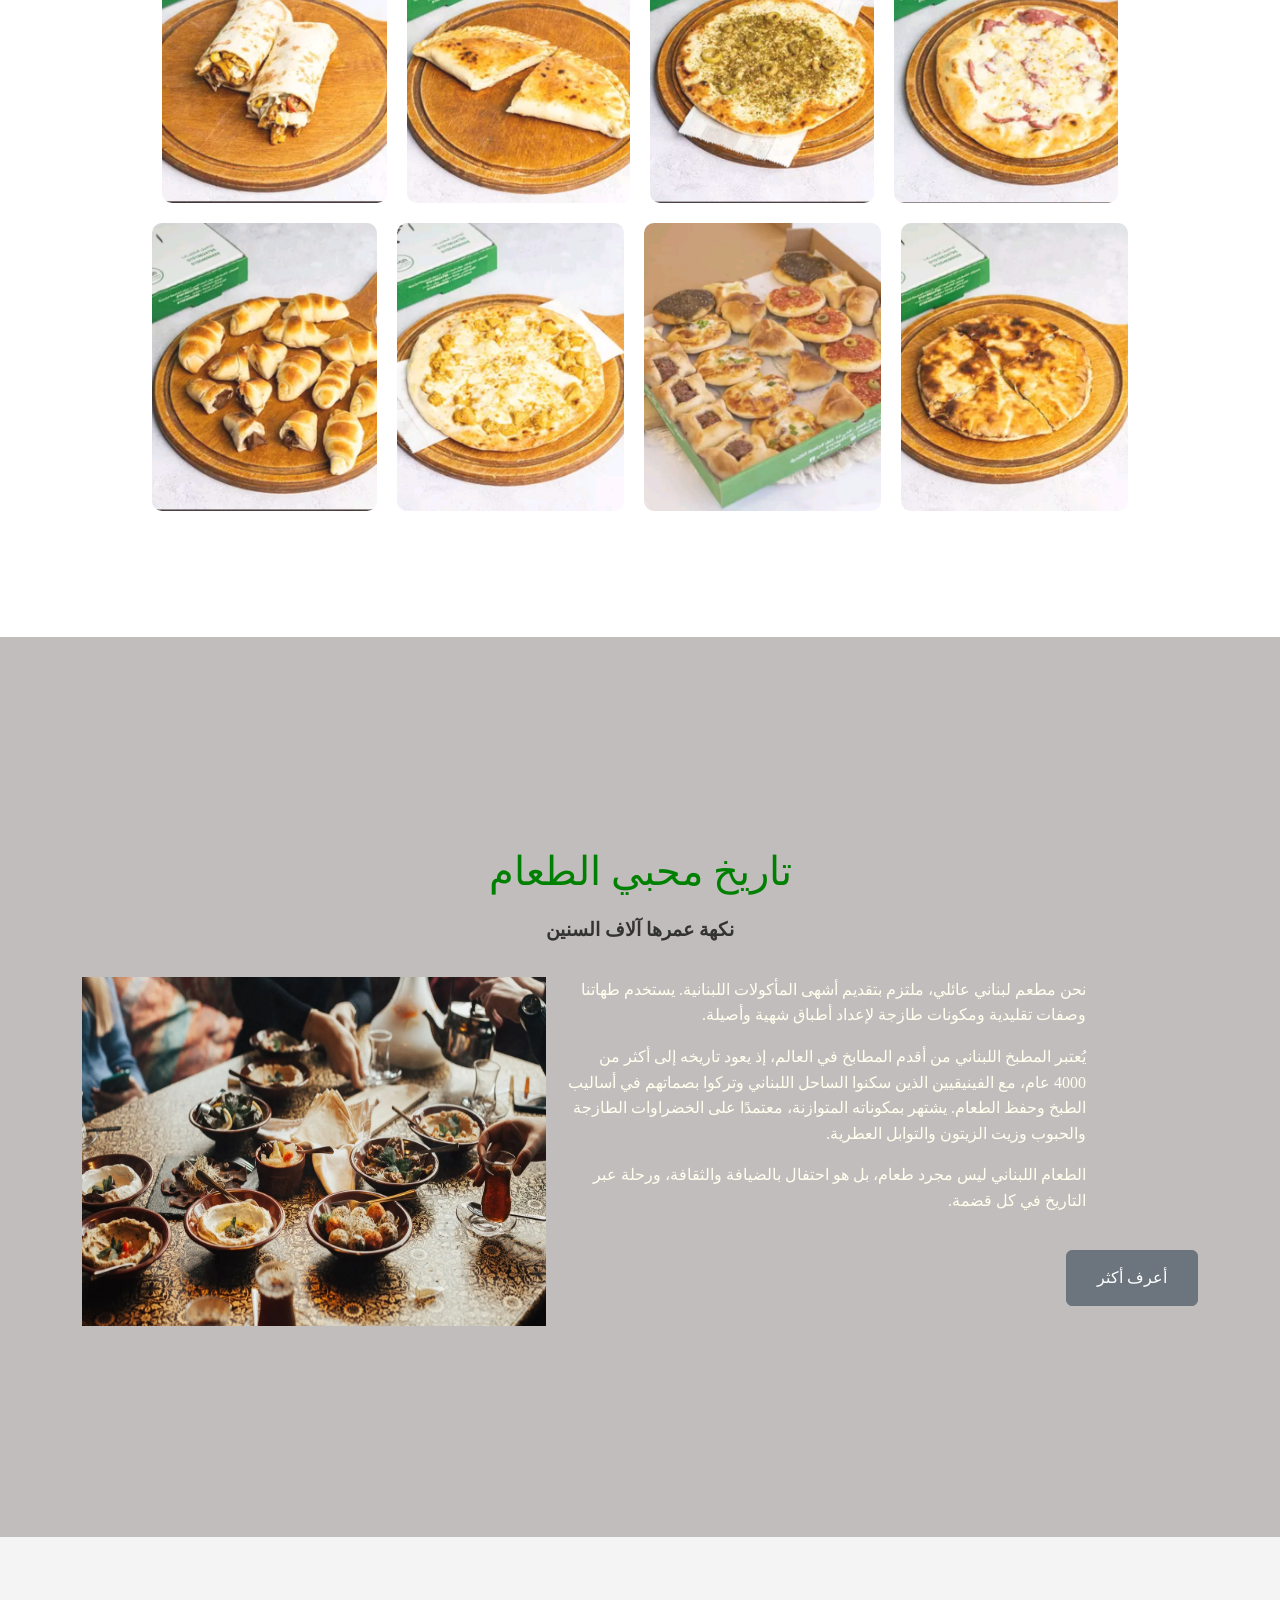
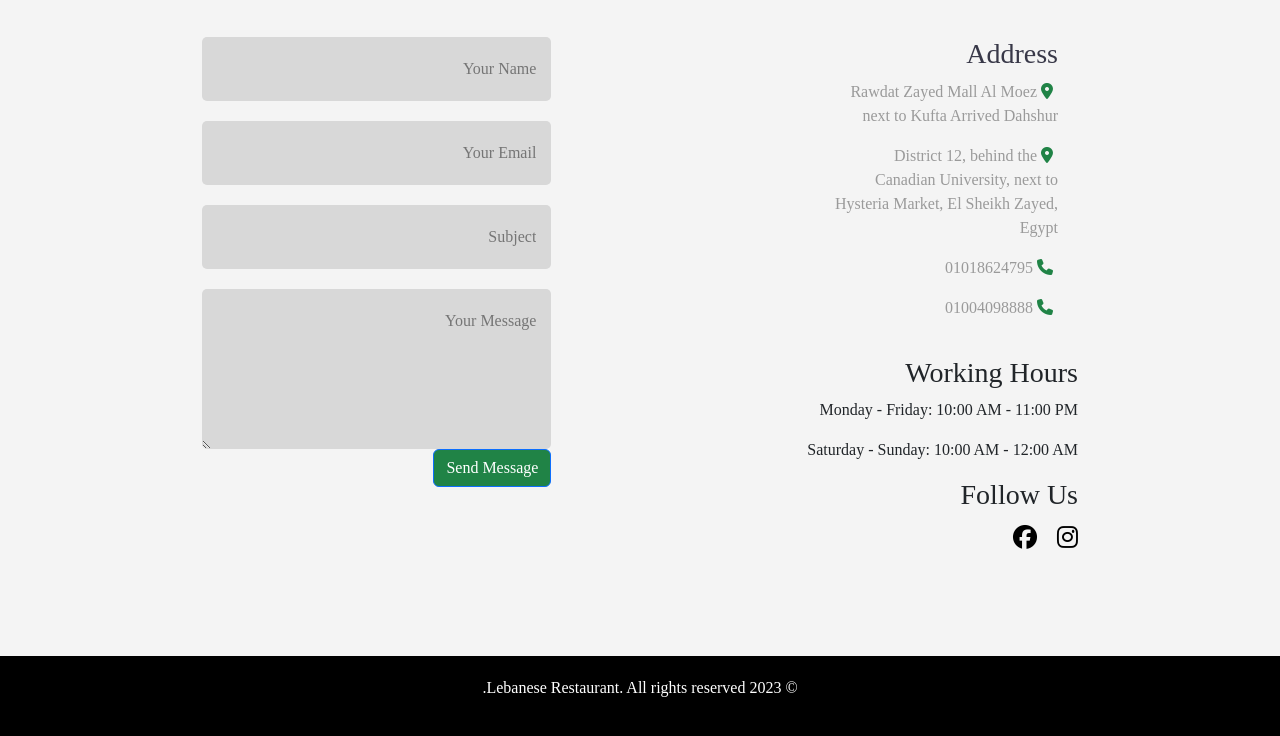
==== commit 58ed81f4: "Add files via upload" ====
--- a/index.html
+++ b/index.html
@@ -7,79 +7,58 @@
     <title>Olive</title>
     <!-- link -->
     <link rel="stylesheet" href="assets/css/style.css">
+    <link rel="stylesheet" href="assets/css/bootstrap.min.css">
     <!-- font -->
    <link rel="stylesheet" href="https://cdnjs.cloudflare.com/ajax/libs/font-awesome/6.7.2/css/all.min.css" integrity="sha512-Evv84Mr4kqVGRNSgIGL/F/aIDqQb7xQ2vcrdIwxfjThSH8CSR7PBEakCr51Ck+w+/U6swU2Im1vVX0SVk9ABhg==" crossorigin="anonymous" referrerpolicy="no-referrer" />
     <link rel="shortcut icon" type="image/x-icon" href="favicon.png">
 </head>
 <body>
+    <!-- preloader -->
     <div id="preloader">
-  <div class="loader-content">
-    <img src="images/logo.jpeg" alt="Logo" />
-  </div>
-</div>
-<!--  -->
-<div id="image-popup" class="popup">
-  <span class="close">&times;</span>
-  <img id="popup-img" src="" alt="عرض مكبر" />
-</div>
-
+    <div class="loader-content">
+        <img src="images/logo.jpeg" alt="Logo" />
+    </div>
+    </div>
+    <!-- popup -->
+    <div id="image-popup" class="popup">
+    <span class="close">&times;</span>
+    <img id="popup-img" src="" alt="عرض مكبر" />
+    </div>
     <!-- header -->
      <header>
         <div id="navbar">
             <div class="logo">
-                <img src="images/pngegg.png" alt="Restaurant Logo" class="popup-image">
                 <img src="images/logo2.jpeg" alt="Restaurant Logo" class="popup-image">
             </div>
             <nav>
-                <div class="menu-toggle" id="mobile-menu">
-                <span></span>
-                <span></span>
-                <span></span>
-              </div>
                 <ul class="nav-links">
-                    <li><a href="#home">Home</a></li>
-                    <li><a href="#about">About Us</a></li>
-                    <li><a href="#menu">Menu</a></li>
-                    <li><a href="#contact">Contact</a></li>
+                    <li><a href="index.html">الرئيسية</a></li>
+                    <li><a href="#about">من نحن</a></li>
+                    <li><a href="#menu">قائمتنا</a></li>
+                    <li><a href="#contact">تواصل معنا</a></li>
+                    <button id="darkModeToggle">🌙</button>
                 </ul>
             </nav>
         </div>
         <div class="content">
-            <h1>Welcome to Our <span class="primary-text"> Lebanese </span> Restaurant</h1>
-            <p>Experience the taste of authentic Lebanese cuisine.</p>
+            <img src="images/pngegg.png" alt="Restaurant Logo" class="popup-image">
+            <h1> مرحبا بكم في المخبز <span class="primary-text"> اللبناني </span> </h1>
+            <p>استمتع بمذاق المطبخ اللبناني الأصيل.</p>
             <div class="social-icons">
                 <a href="https://www.instagram.com/el.makhbaz.el.lebnene?igsh=dHptNWIyamwycTZp" target="_blank" rel="noopener noreferrer"><i class="fa-brands fa-instagram"></i></a>
                 <a href="https://www.facebook.com/share/16Y6e6VRAC/" target="_blank" rel="noopener noreferrer"><i class="fa-brands fa-facebook"></i></a>
             </div>
-            <a href="#menu" class="btn btn-primary">View Menu</a>
+            <a href="#menu" class="btn btn-primary">قائمتنا</a>
+            <a href="#" class="btn btn-primary">أحجز لأن</a>
      </header>
      <!-- end header -->
-      <!-- About -->
-      <section  id="about">
-        <div class="container">
-          <div class="title">
-            <h2>The Food Lover history</h2>
-            <p>A flavor that is thousands of years old</p>
-          </div>
-        
-        <div class="about-content">
-            <div>
-                <p>We are a family-owned Lebanese restaurant dedicated to bringing you the best of Lebanese cuisine. Our chefs use traditional recipes and fresh ingredients to create dishes that are both delicious and authentic.</p>
-                <p>Lebanese cuisine is considered one of the oldest cuisines in the world, dating back more than 4,000 years to the Phoenicians, who inhabited the Lebanese coast and left their mark on cooking and food preservation methods. It is famous for its balanced ingredients, relying on fresh vegetables, grains, olive oil, and aromatic spices.</p>
-                <p>Lebanese food is not just food, it is a celebration of hospitality and culture, and a journey through history in every bite.</p>
-                <a href="#" class="btn btn-secondary">Learn More</a>
-            </div>
-            <img src="images/trath.webp" alt="Chef" srcset="" class="popup-image">
-          </div>
-        </div>
-      </section>
-      <!-- end about -->   
+     
         <!-- offers -->
         <section id="offers">
             <div class="container">
                 <div class="title">
-                    <h2>Special Offers</h2>
-                    <p>Enjoy our exclusive offers and discounts</p>
+                    <h2>عروض خاصة</h2>
+                    <p>استمتع بعروضنا وخصوماتنا الحصرية</p>
                 </div>
                 <div class="offer-items">
                     <!-- 1 -->
@@ -119,104 +98,107 @@
             </div>
         </section>
         <!-- end offers -->
-        <!-- Menu -->
+         <!-- Menu -->
         <section id="menu">
             <div class="container">
                 <div class="title">
-                    <h2>Our Menu</h2>
+                    <h2>قائمتنا</h2>
                     <p>Explore our delicious Lebanese dishes</p>
                 </div>
+            <div class="meal-slider">
                 <div class="menu-items">
-                    
-
-                    <!-- <div class="items-title">
-                        <ul>
-                            <li><a href="#hummus">Hummus</a></li>
-                            <li><a href="#fattoush-salad">Fattoush Salad</a></li>
-                            <li><a href="#tabbouleh">Tabbouleh</a></li>
-                            <li><a href="#baba-ghanoush">Baba Ghanoush</a></li>
-                        </ul>
-                    </div> -->
                     <div class="menu-items-left">
                         <!-- 1 -->
-                        <div class="menu-item">
+                        <div id="bread" class="menu-item" >
                             <img src="images/1.jpeg" alt="Hummus" class="popup-image">
-                            <h3>Hummus <span class="primary-text">$80.00</span></h3>
-                            <p>A creamy blend of chickpeas, tahini, lemon juice, and garlic.</p>
+                            <h5>سيبيال الخبز اللبناني</h5>
+                            <p class="section-description">تشكيلة من المناقيش التقليدية بطعم الزعتر، المحمرة، والسبانخ، تناسب كل الأذواق وتعبر عن أصالة المطبخ اللبناني.</p>
+                            <button class="btn btn-item">أعرف أكثر</button>
                         </div>
                         <!-- 2 -->
-                        <div class="menu-item">
+                        <div id="mashack" class="menu-item">
                             <img src="images/2.jpeg" alt="Fattoush Salad" class="popup-image">
-                            <h3>Fattoush Salad <span class="primary-text">$80.00</span></h3>
-                            <p>A refreshing salad with mixed greens, tomatoes, cucumbers, and crispy pita chips.</p>
-                        </div>
+                            <h5>سيبيال الخبز اللبناني</h5>
+                            <p class="section-description">تشكيلة من المناقيش التقليدية بطعم الزعتر، المحمرة، والسبانخ، تناسب كل الأذواق وتعبر عن أصالة المطبخ اللبناني.</p>
+                            <button class="btn btn-item">أعرف أكثر</button>
+                       </div>
                          <!-- 3 -->
                          <div class="menu-item">
                             <img src="images/3.jpeg" alt="Fattoush Salad" class="popup-image">
-                            <h3>Fattoush Salad <span class="primary-text">$80.00</span></h3>
-                            <p>A refreshing salad with mixed greens, tomatoes, cucumbers, and crispy pita chips.</p>
+                            <h5>سيبيال الخبز اللبناني</h5>
+                            <p class="section-description">تشكيلة من المناقيش التقليدية بطعم الزعتر، المحمرة، والسبانخ، تناسب كل الأذواق وتعبر عن أصالة المطبخ اللبناني.</p>
+                            <button class="btn btn-item">أعرف أكثر</button>
                         </div>
                         <!-- 4 -->
                          <div class="menu-item">
                             <img src="images/4.jpeg" alt="Fattoush Salad" class="popup-image">
-                            <h3>Fattoush Salad <span class="primary-text">$80.00</span></h3>
-                            <p>A refreshing salad with mixed greens, tomatoes, cucumbers, and crispy pita chips.</p>
-                        </div>
+                            <h5>سيبيال الخبز اللبناني</h5>
+                            <p class="section-description">تشكيلة من المناقيش التقليدية بطعم الزعتر، المحمرة، والسبانخ، تناسب كل الأذواق وتعبر عن أصالة المطبخ اللبناني.</p>
+                            <button class="btn btn-item">أعرف أكثر</button>
+                     </div>
                         <!-- 5 -->
                          <div class="menu-item">
                             <img src="images/5.jpeg" alt="Fattoush Salad" class="popup-image">
-                            <h3>Fattoush Salad <span class="primary-text">$80.00</span></h3>
-                            <p>A refreshing salad with mixed greens, tomatoes, cucumbers, and crispy pita chips.</p>
+                            <h5>سيبيال الخبز اللبناني</h5>
+                            <p class="section-description">تشكيلة من المناقيش التقليدية بطعم الزعتر، المحمرة، والسبانخ، تناسب كل الأذواق وتعبر عن أصالة المطبخ اللبناني.</p>
+                            <button class="btn btn-item">أعرف أكثر</button>
                         </div>
                         <!-- 6 -->
                          <div class="menu-item">
                             <img src="images/6.jpeg" alt="Fattoush Salad" class="popup-image">
-                            <h3>Fattoush Salad <span class="primary-text">$80.00</span></h3>
-                            <p>A refreshing salad with mixed greens, tomatoes, cucumbers, and crispy pita chips.</p>
+                            <h5>سيبيال الخبز اللبناني</h5>
+                            <p class="section-description">تشكيلة من المناقيش التقليدية بطعم الزعتر، المحمرة، والسبانخ، تناسب كل الأذواق وتعبر عن أصالة المطبخ اللبناني.</p>
+                            <button class="btn btn-item">أعرف أكثر</button>
                          </div>
                     </div>
                     <div class="menu-items-right">
                         <!-- 1 -->
                         <div class="menu-item">
-                            <img src="images/1.jpeg" alt="Hummus" class="popup-image">
-                            <h3>Hummus <span class="primary-text">$80.00</span></h3>
-                            <p>A creamy blend of chickpeas, tahini, lemon juice, and garlic.</p>
+                            <img src="images/7.jpeg" alt="Hummus" class="popup-image">
+                            <h5>سيبيال الخبز اللبناني</h5>
+                            <p class="section-description">تشكيلة من المناقيش التقليدية بطعم الزعتر، المحمرة، والسبانخ، تناسب كل الأذواق وتعبر عن أصالة المطبخ اللبناني.</p>
+                            <button class="btn btn-item">أعرف أكثر</button>
                         </div>
                         <!-- 2 -->
                         <div class="menu-item">
-                            <img src="images/2.jpeg" alt="Fattoush Salad" class="popup-image">
-                            <h3>Fattoush Salad <span class="primary-text">$80.00</span></h3>
-                            <p>A refreshing salad with mixed greens, tomatoes, cucumbers, and crispy pita chips.</p>
+                            <img src="images/8.jpeg" alt="Fattoush Salad" class="popup-image">
+                            <h5>سيبيال الخبز اللبناني</h5>
+                            <p class="section-description">تشكيلة من المناقيش التقليدية بطعم الزعتر، المحمرة، والسبانخ، تناسب كل الأذواق وتعبر عن أصالة المطبخ اللبناني.</p>
+                            <button class="btn btn-item">أعرف أكثر</button>
                         </div>
                          <!-- 3 -->
                          <div class="menu-item">
-                            <img src="images/3.jpeg" alt="Fattoush Salad" class="popup-image">
-                            <h3>Fattoush Salad <span class="primary-text">$80.00</span></h3>
-                            <p>A refreshing salad with mixed greens, tomatoes, cucumbers, and crispy pita chips.</p>
+                            <img src="images/9.jpeg" alt="Fattoush Salad" class="popup-image">
+                            <h5>سيبيال الخبز اللبناني</h5>
+                            <p class="section-description">تشكيلة من المناقيش التقليدية بطعم الزعتر، المحمرة، والسبانخ، تناسب كل الأذواق وتعبر عن أصالة المطبخ اللبناني.</p>
+                            <button class="btn btn-item">أعرف أكثر</button>
                         </div>
                         <!-- 4 -->
                          <div class="menu-item">
-                            <img src="images/4.jpeg" alt="Fattoush Salad" class="popup-image">
-                            <h3>Fattoush Salad <span class="primary-text">$80.00</span></h3>
-                            <p>A refreshing salad with mixed greens, tomatoes, cucumbers, and crispy pita chips.</p>
+                            <img src="images/10.jpeg" alt="Fattoush Salad" class="popup-image">
+                            <h5>سيبيال الخبز اللبناني</h5>
+                            <p class="section-description">تشكيلة من المناقيش التقليدية بطعم الزعتر، المحمرة، والسبانخ، تناسب كل الأذواق وتعبر عن أصالة المطبخ اللبناني.</p>
+                            <button class="btn btn-item">أعرف أكثر</button>
                         </div>
                         <!-- 5 -->
                          <div class="menu-item">
-                            <img src="images/5.jpeg" alt="Fattoush Salad" class="popup-image">
-                            <h3>Fattoush Salad <span class="primary-text">$80.00</span></h3>
-                            <p>A refreshing salad with mixed greens, tomatoes, cucumbers, and crispy pita chips.</p>
+                            <img src="images/11.jpeg" alt="Fattoush Salad" class="popup-image">
+                            <h5>سيبيال الخبز اللبناني</h5>
+                            <p class="section-description">تشكيلة من المناقيش التقليدية بطعم الزعتر، المحمرة، والسبانخ، تناسب كل الأذواق وتعبر عن أصالة المطبخ اللبناني.</p>
+                            <button class="btn btn-item">أعرف أكثر</button>
                         </div>
                         <!-- 6 -->
                          <div class="menu-item">
-                            <img src="images/6.jpeg" alt="Fattoush Salad" class="popup-image">
-                            <h3>Fattoush Salad <span class="primary-text">$80.00</span></h3>
-                            <p>A refreshing salad with mixed greens, tomatoes, cucumbers, and crispy pita chips.</p>
-                         </div>
-                    </div>
-                </div>
-                 <!-- more -->
-                <button class="btn">Explore Full Menu</button>
-            </div>
+                             <img src="images/12.jpeg" alt="Fattoush Salad" class="popup-image">
+                           <h5>سيبيال الخبز اللبناني</h5>
+                            <p class="section-description">تشكيلة من المناقيش التقليدية بطعم الزعتر، المحمرة، والسبانخ، تناسب كل الأذواق وتعبر عن أصالة المطبخ اللبناني.</p>
+                            <button class="btn btn-item" ><a href="menu.html">أعرف أكثر</a></button>
+                        </div>
+                    </div>
+                </div>
+            </div>
+                <!-- more -->
+                            <button class="btn btn-item" ><a href="menu.html" target="_blank">أعرف أكثر</a></button>            </div>
         </section>
         <!-- end Menu -->
         <!-- Daytime -->
@@ -269,39 +251,59 @@
             </div>
         </section>
          <!-- end Gallery -->
+           <!-- About -->
+      <section  id="about">
+        <div class="container">
+          <div class="title">
+            <h2> تاريخ محبي الطعام </h2>
+            <p>نكهة عمرها آلاف السنين</p>
+          </div>
+        
+        <div class="about-content">
+            <div>
+                <p>نحن مطعم لبناني عائلي، ملتزم بتقديم أشهى المأكولات اللبنانية. يستخدم طهاتنا وصفات تقليدية ومكونات طازجة لإعداد أطباق شهية وأصيلة.</p>
+                <p>يُعتبر المطبخ اللبناني من أقدم المطابخ في العالم، إذ يعود تاريخه إلى أكثر من 4000 عام، مع الفينيقيين الذين سكنوا الساحل اللبناني وتركوا بصماتهم في أساليب الطبخ وحفظ الطعام. يشتهر بمكوناته المتوازنة، معتمدًا على الخضراوات الطازجة والحبوب وزيت الزيتون والتوابل العطرية.</p>
+                <p>الطعام اللبناني ليس مجرد طعام، بل هو احتفال بالضيافة والثقافة، ورحلة عبر التاريخ في كل قضمة.</p>
+                <a href="#" class="btn btn-secondary">أعرف أكثر</a>
+            </div>
+            <img src="images/trath.webp" alt="Chef" srcset="" class="popup-image">
+          </div>
+        </div>
+      </section>
+      <!-- end about -->   
        <!-- contact -->
-        <section id="contact" class="contact">
-            <div class="container">
-              <div class="contact-content">
-                    <div class="contact-info">
-                        <h3>Address</h3>
-                        <p><i class="fa-solid fa-location-dot"></i> Rawdat Zayed Mall Al Moez next to Kufta Arrived Dahshur </p>
-                        <p><i class="fa-solid fa-location-dot"></i> District 12, behind the Canadian University, next to Hysteria Market, El Sheikh Zayed, Egypt </p>
-                        <p><i class="fa-solid fa-phone"></i> 01018624795 </p>
-                        <p><i class="fa-solid fa-phone"></i> 01004098888 </p>
-                    </div>
-                    <div>
-                        <h3>Working Hours</h3>
-                        <p>Monday - Friday: 10:00 AM - 11:00 PM</p>
-                        <p>Saturday - Sunday: 10:00 AM - 12:00 AM</p>
-                    </div>
-                    <div>
-                        <h3>Follow Us</h3>
-                       <div class="social-icons">
-                    <a href="https://www.instagram.com/el.makhbaz.el.lebnene?igsh=dHptNWIyamwycTZp" target="_blank" rel="noopener noreferrer"><i class="fa-brands fa-instagram"></i></a>
-                    <a href="https://www.facebook.com/share/16Y6e6VRAC/" target="_blank" rel="noopener noreferrer"><i class="fa-brands fa-facebook"></i></a>
-                     </div>
-                </div>
-                </div>
-                <form action="#" method="post">
-                    <input type="text" name="name" id="name" placeholder="Your Name" required>
-                    <input type="email" name="email" id="email" placeholder="Your Email" required>
-                    <input type="text" name="Subject" id="Subject" placeholder="Subject" required>
-                    <textarea name="message" id="message" cols="30" rows="5" placeholder="Your Message" required></textarea>
-                    <button type="submit" class="btn btn-primary">Send Message</button>
-                </form>
-            </div>
-        </section>
+    <section id="contact" class="contact">
+      <div class="container">
+        <div class="contact-content">
+          <div class="contact-info">
+            <h3>Address</h3>
+            <p><i class="fa-solid fa-location-dot"></i> Rawdat Zayed Mall Al Moez next to Kufta Arrived Dahshur </p>
+            <p><i class="fa-solid fa-location-dot"></i> District 12, behind the Canadian University, next to Hysteria Market, El Sheikh Zayed, Egypt </p>
+            <p><i class="fa-solid fa-phone"></i> 01018624795 </p>
+            <p><i class="fa-solid fa-phone"></i> 01004098888 </p>
+          </div>
+          <div>
+            <h3>Working Hours</h3>
+            <p>Monday - Friday: 10:00 AM - 11:00 PM</p>
+            <p>Saturday - Sunday: 10:00 AM - 12:00 AM</p>
+          </div>
+          <div>
+            <h3>Follow Us</h3>
+            <div class="social-icons">
+            <a href="https://www.instagram.com/el.makhbaz.el.lebnene?igsh=dHptNWIyamwycTZp" target="_blank" rel="noopener noreferrer"><i class="fa-brands fa-instagram"></i></a>
+            <a href="https://www.facebook.com/share/16Y6e6VRAC/" target="_blank" rel="noopener noreferrer"><i class="fa-brands fa-facebook"></i></a>
+          </div>
+        </div>
+       </div>
+       <form action="#" method="post">
+            <input type="text" name="name" id="name" placeholder="Your Name" required>
+            <input type="email" name="email" id="email" placeholder="Your Email" required>
+            <input type="text" name="Subject" id="Subject" placeholder="Subject" required>
+            <textarea name="message" id="message" cols="30" rows="5" placeholder="Your Message" required></textarea>
+            <button type="submit" class="btn btn-primary">Send Message</button>
+       </form>
+      </div>
+    </section>
        <!-- end contact -->
         <!-- footer -->
         <footer>
@@ -311,6 +313,7 @@
         </footer>
         <!-- end footer -->
         <script src="assets/javascrept/script.js"></script>
-         <!-- https://ahmednsser.github.io/Lebanese-restaurant/ -->
+        <script src="assets/javascrept/bootstrap.bundle.min.js"></script>
+        <!-- https://ahmednsser.github.io/Lebanese-restaurant/ -->
     </body>
 </html>
--- a/assets/css/style.css
+++ b/assets/css/style.css
@@ -1,6 +1,7 @@
 @import url("https://fonts.googleapis.com/css2?family=Poppins:ital,wght@0,100;0,200;0,300;0,400;0,500;0,600;0,700;0,800;0,900;1,100;1,200;1,300;1,400;1,500;1,600;1,700;1,800;1,900&display=swap");
 *{
   font-family: "Poppins", sans-serif;
+      font-family: 'Amiri', serif;
   margin: 0;
   padding: 0;
   box-sizing: border-box;
@@ -8,8 +9,23 @@
 }
 body{
     font-family: "Quicksand", sans-serif;
-}
-/* preloader العام */
+      /* font-family: 'Amiri', serif; */
+      direction: rtl;
+      background: #fff;
+      color: #111;
+      scroll-behavior: smooth;
+      transition: background 0.3s, color 0.3s;
+
+}
+.dark-mode {
+  background-color: #121212;
+  color: #f5f5f5;
+}
+.dark-mode header ,#about, #menu, footer {
+      background-color: #1e1e1e;
+      border-bottom-color: #444;
+    }
+/* X */
 #preloader {
   position: fixed;
   inset: 0;
@@ -28,7 +44,7 @@
 #preloader img {
   width: 500px;
   height: 500px;
-  animation: spin 2s linear infinite;
+  animation: spin 3s linear infinite;
 }
 
 #preloader p {
@@ -38,18 +54,11 @@
   font-weight: 600;
 }
 
-/* أنيميشن دوران اللوجو */
-/* @keyframes spin {
-  0% { transform: rotate(0deg); }
-  100% { transform: rotate(360deg); }
-} */
-
 /* fade-out */
 #preloader.fade-out {
   opacity: 0;
   visibility: hidden;
 }
-/*  */
 /* الخلفية السوداء */
 .popup {
   display: none;
@@ -133,11 +142,17 @@
     padding: 5px 170px;
     height: 100vh;
     background: url("../../images/cover.png") center center/cover no-repeat;
+}
+
+header .content img{
+  width: 100px;
+  height: 100px;
+  border-radius: 50%;
+  padding-top: 30px;
 
 }
 /* navbar */
-#navbar{
-    /* position: fixed; */
+#navbar , .navbar-content{
     display: flex;
     align-items: center;
     justify-content: space-between;
@@ -146,10 +161,9 @@
     height: 80px;
     padding: 0 170px;
 }
-#navbar img{
+#navbar img , .navbar-content img{
     width: 100px;
     height: 100px;
-    /* display: flex; */
     align-items: center;
     justify-content: center;
     object-fit: cover;
@@ -157,26 +171,47 @@
     transition: all 0.3s ease;
 
 }
+.imges{
+  width: 200px;
+  height: 200px;
+  align-items: center;
+    justify-content: center;
+
+}
 
 a{
     text-decoration: none;
 }
-#navbar ul{
+#navbar ul , .navbar-content ul{
     display: flex;
     list-style: none;
 }
-#navbar ul li{
+#navbar ul li , .navbar-content ul li{
     margin: 0 15px;
 }
-#navbar ul li a{
+#navbar ul li a , .navbar-content ul li a{
     color: #fff;
     font-weight: 500;
     font-size: 18px;
     transition: all 0.3s ease;
 }
-#navbar ul li a:hover{
+#navbar ul li a:hover , .navbar-content ul li a:hover{
     border-bottom: 2px solid #208346;
 }
+.nav-bar{
+  background-color: #208346;
+  color: #fff;
+}
+.navbar-content{
+ display: flex;
+    align-items: center;
+    justify-content: space-between;
+    width: 100%;
+    height: 80px;
+    padding: 0 170px;
+  background-color: rgba(29, 28, 28, 0.507);
+}
+/* end navbar */
 header .content{
     display: flex;
     flex-direction: column;
@@ -184,7 +219,6 @@
     justify-content: center;
     text-align: center;
     height: 75vh;
-
     padding: 100px 20px;
 }
 header .content h1{
@@ -199,18 +233,25 @@
     color: #fff;
     margin-bottom: 30px;
 }
-header .content .social-icons{
+/* header .content  */
+.social-icons{
     display: flex;
     gap: 20px;
     margin-bottom: 20px;
-
-}
-header .content .social-icons a{
-    color: #fff;
+}
+/* header .content  */
+.social-icons a{
+    color: #000;
     font-size: 24px;
     text-decoration: none;
     transition: color 0.3s ease;
 }
+ .social-icons a:hover{
+  color: #fff;
+}
+.contact-content .social-icons a:hover{
+    color: #208346;
+ }
 header::before{
     content: "";
     position: absolute;
@@ -224,21 +265,14 @@
     z-index: 10;
 }
 /* شكل زرار المنيو */
-.menu-toggle {
-  display: none;
-  flex-direction: column;
-  cursor: pointer;
-}
-
-.menu-toggle span {
-  height: 3px;
-  width: 25px;
-  background: white;
-  margin: 4px 0;
-  border-radius: 5px;
-  transition: all 0.3s ease;
-}
-
+#menuBtn {
+    display: none;
+    background-color: transparent;
+    border: none;
+    color: #000000;
+    font-size: 24px;
+    cursor: pointer;
+}
 /* end heder */
 /* about */
 #about {
@@ -246,7 +280,7 @@
   align-items: center;
   justify-content: center;
   display: flex;
-  background: #f4f4f4;
+  background: #c2bdbd;
   flex-direction: column;
   padding: 50px 20px;
 }
@@ -260,7 +294,7 @@
   width: 29em;
 }
 #about .about-content p {
-    color: #9a9a9a;
+    color: #FFE;
     margin-right: 7rem;
     font-weight: 500;
     line-height: 1.6;
@@ -345,15 +379,32 @@
     align-items: center;
     margin: 40px;
 }
-#menu .menu-items .menu-item h3 {
+#menu .menu-items .menu-item h5 {
     color: #383848;
     border-bottom: 1px dashed #c2bdbd;
     padding-bottom: 10px;
+    padding-right: 10px;
     margin-bottom: 10px;
     position: relative;
     
 }
-
+#menu .menu-items .menu-item p{
+  padding-right: 10px;
+}
+#menu .menu-items .menu-item .btn-item{
+    background-color: #208346;
+    color: #fff;
+    padding: 10px 20px;
+    border-radius: 5px;
+    font-weight: 600;
+    font-size: 16px;
+    cursor: pointer;
+    transition: all 0.3s ease;
+}
+#menu .menu-items .menu-item .btn-item:hover{
+    background-color: #00d42e;
+    color: #fff;
+}
 #menu .menu-items .menu-item  span {
     top: 0;
     right: 0;
@@ -367,27 +418,50 @@
     background-color: #ffff;
     color: #00da0b;
 }
-/* #menu .menu-items .items-title { */
-    /* width: 30%;
-    margin-bottom: 20px;
-    background-color: #fff;
-    padding: 20px;
-    border-radius: 10px;
-    box-shadow: 0 2px 10px rgba(0, 0, 0, 0.1); */
-/* } */
-
-/* #menu .menu-items .items-title a { */
-    /* display: inline-block;
-    padding: 10px 20px;
-    background-color: #208346;
-    color: #fff;
-    border-radius: 5px;
-    text-decoration: none;
-    font-weight: 600; */
-/* } */
-/* #menu .menu-items .items-title a:hover { */
-    /* background-color: #1a6f2c; */
-/* } */
+.banner {
+      text-align: center;
+      /* margin: 40px 0; */
+    }
+.banner h2 {
+  padding: 20px 0;
+}
+    .categories, .featured, .specials {
+      padding: 20px;
+    }
+    .category-slider, .meal-slider {
+      display: flex;
+      overflow-x: auto;
+      gap: 15px;
+      scroll-snap-type: x mandatory;
+      padding-bottom: 10px;
+    }
+    .category, .meal-card {
+      flex: 0 0 auto;
+      scroll-snap-align: start;
+      border: 1px solid #ddd;
+      border-radius: 12px;
+      padding: 10px;
+      min-width: 140px;
+      text-align: center;
+      background-color: #fff;
+      box-shadow: 0 4px 10px rgba(0,0,0,0.08);
+      transition: transform 0.3s ease, box-shadow 0.3s ease, background-color 0.3s;
+    }
+    .dark-mode .category, .dark-mode .meal-card {
+      background-color: #1e1e1e;
+      border-color: #333;
+    }
+    .category:hover, .meal-card:hover {
+      transform: translateY(-5px);
+      box-shadow: 0 8px 16px rgba(0,0,0,0.15);
+    }
+    .meal-card img {
+      width: 100%;
+      height: 150px;
+      border-radius: 10px;
+      object-fit: cover;
+      margin-bottom: 10px;
+    }
 /* end menu */
 
 /* Daytime */
@@ -450,12 +524,12 @@
     display: flex;
 }
 #contact .contact-content {
-    /* display: flex; */
     justify-content: space-evenly;
     align-items: center;
 }
 #contact .contact-content .contact-info {
     width: 50%;
+    padding: 20px;
 }
 #contact .contact-content .contact-info div {
     margin: 30px 0;
@@ -524,6 +598,32 @@
 
 }
 /* end footer */
+/* animations */
+.dark-mode .footer {
+      background: #1a1a1a;
+      color: #aaa;
+    }
+    .fade-in {
+      background-color: #d8d8d8;
+      color: #111;
+      opacity: 0;
+      transform: translateY(20px);
+      transition: all 0.6s ease-in-out;
+    }
+    .fade-in.visible {
+      opacity: 1;
+      transform: translateY(0);
+    }
+    .toggle-dark {
+      padding: 6px 12px;
+      background: #444;
+      color: white;
+      border: none;
+      border-radius: 6px;
+      cursor: pointer;
+      font-size: 14px;
+    }
+/* end animations */
 /* media queries */
 
 @media (max-width: 1024px) {
@@ -574,7 +674,50 @@
   header .content h1 {
     font-size: 32px;
   }
-
+  .banner h2 {
+    font-size: 1.8rem;
+  }
+  .meal-slider {
+    grid-template-columns: 1fr;
+  }
+
+  .category-slider {
+    flex-direction: row;
+    flex-wrap: nowrap;
+    overflow-x: auto;
+    gap: 10px;
+    padding-bottom: 10px;
+    scroll-snap-type: x mandatory;
+  }
+
+  .category a {
+    width: 100%;
+    text-align: center;
+  }
+
+  .navbar-content {
+    flex-direction: column;
+    align-items: flex-start;
+    padding: 10px;
+  }
+
+  .nav-links {
+    flex-direction: column;
+    align-items: flex-start;
+    gap: 10px;
+  }
+
+  .nav-links li {
+    margin: 5px 0;
+  }
+
+  .banner img {
+    max-width: 100px;
+  }
+
+  .meal-card p {
+    font-size: 1rem;
+  }
   header .content p {
     font-size: 16px;
   }
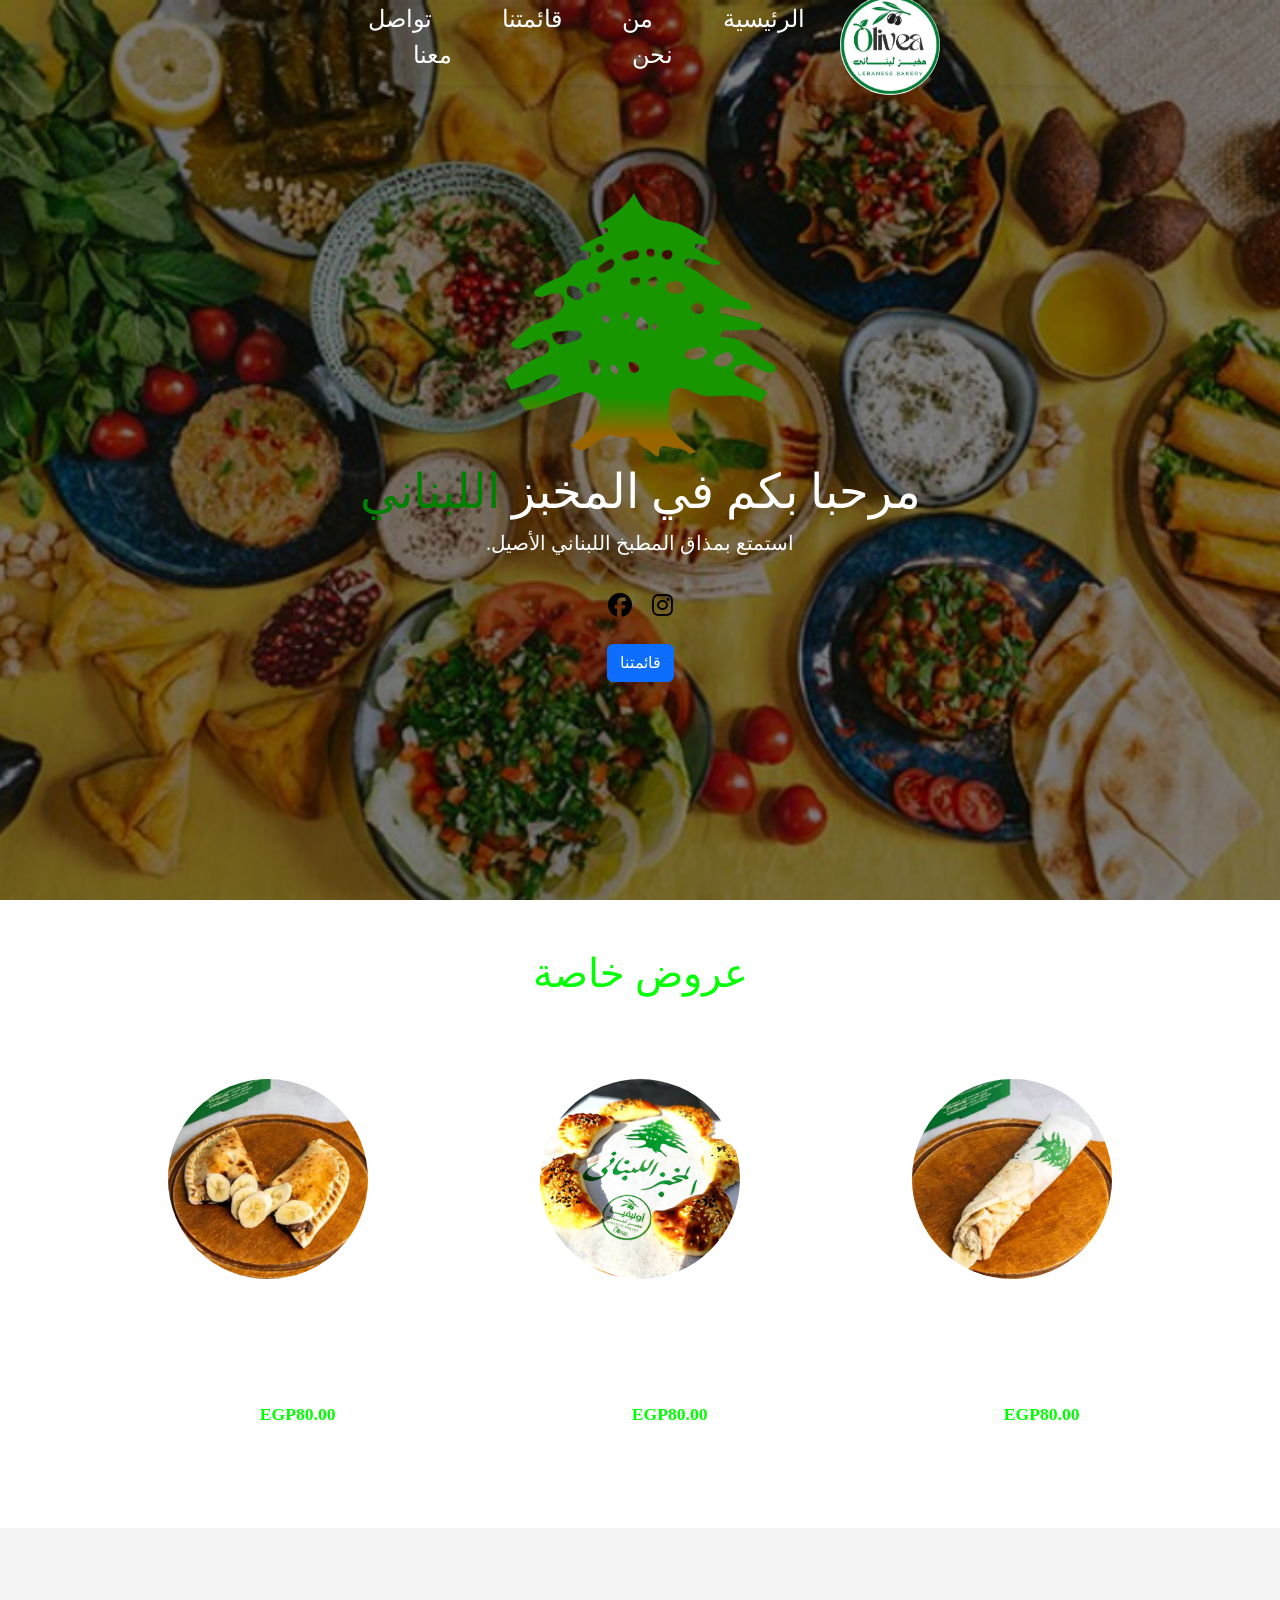
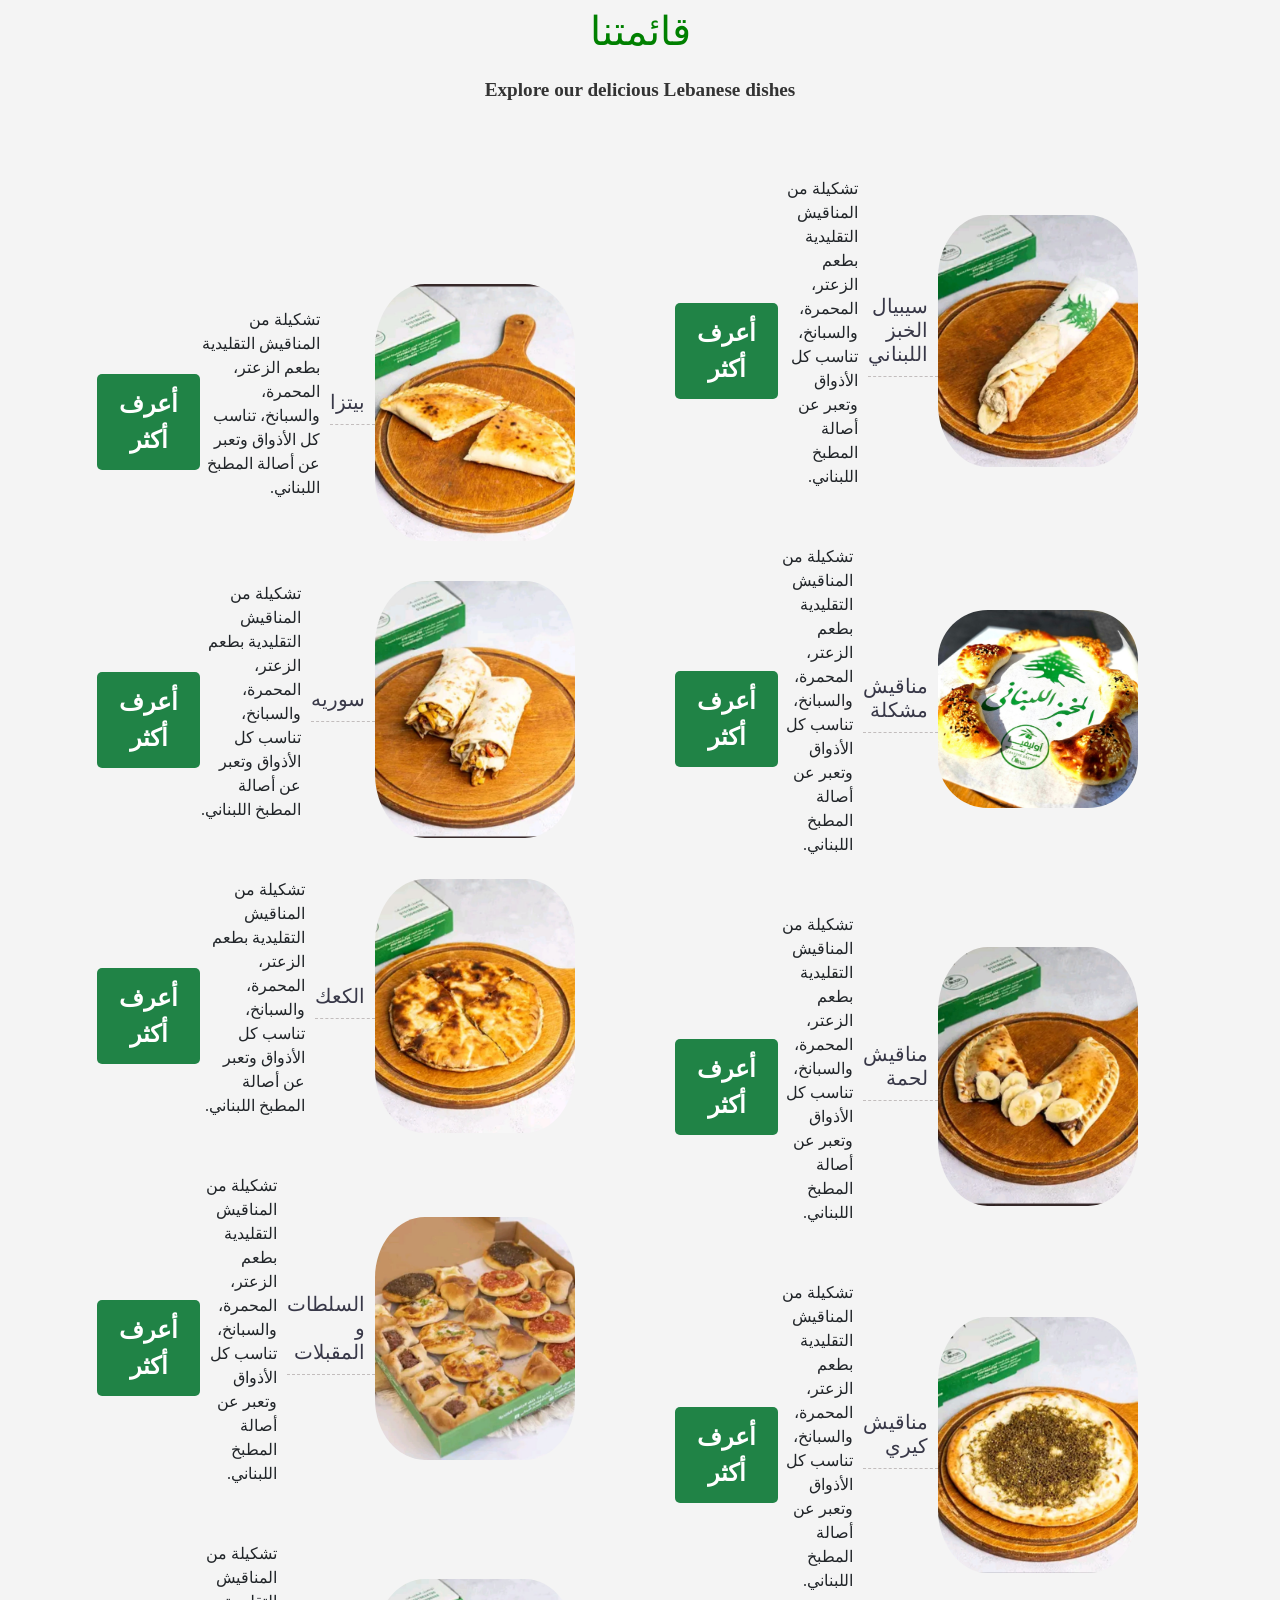
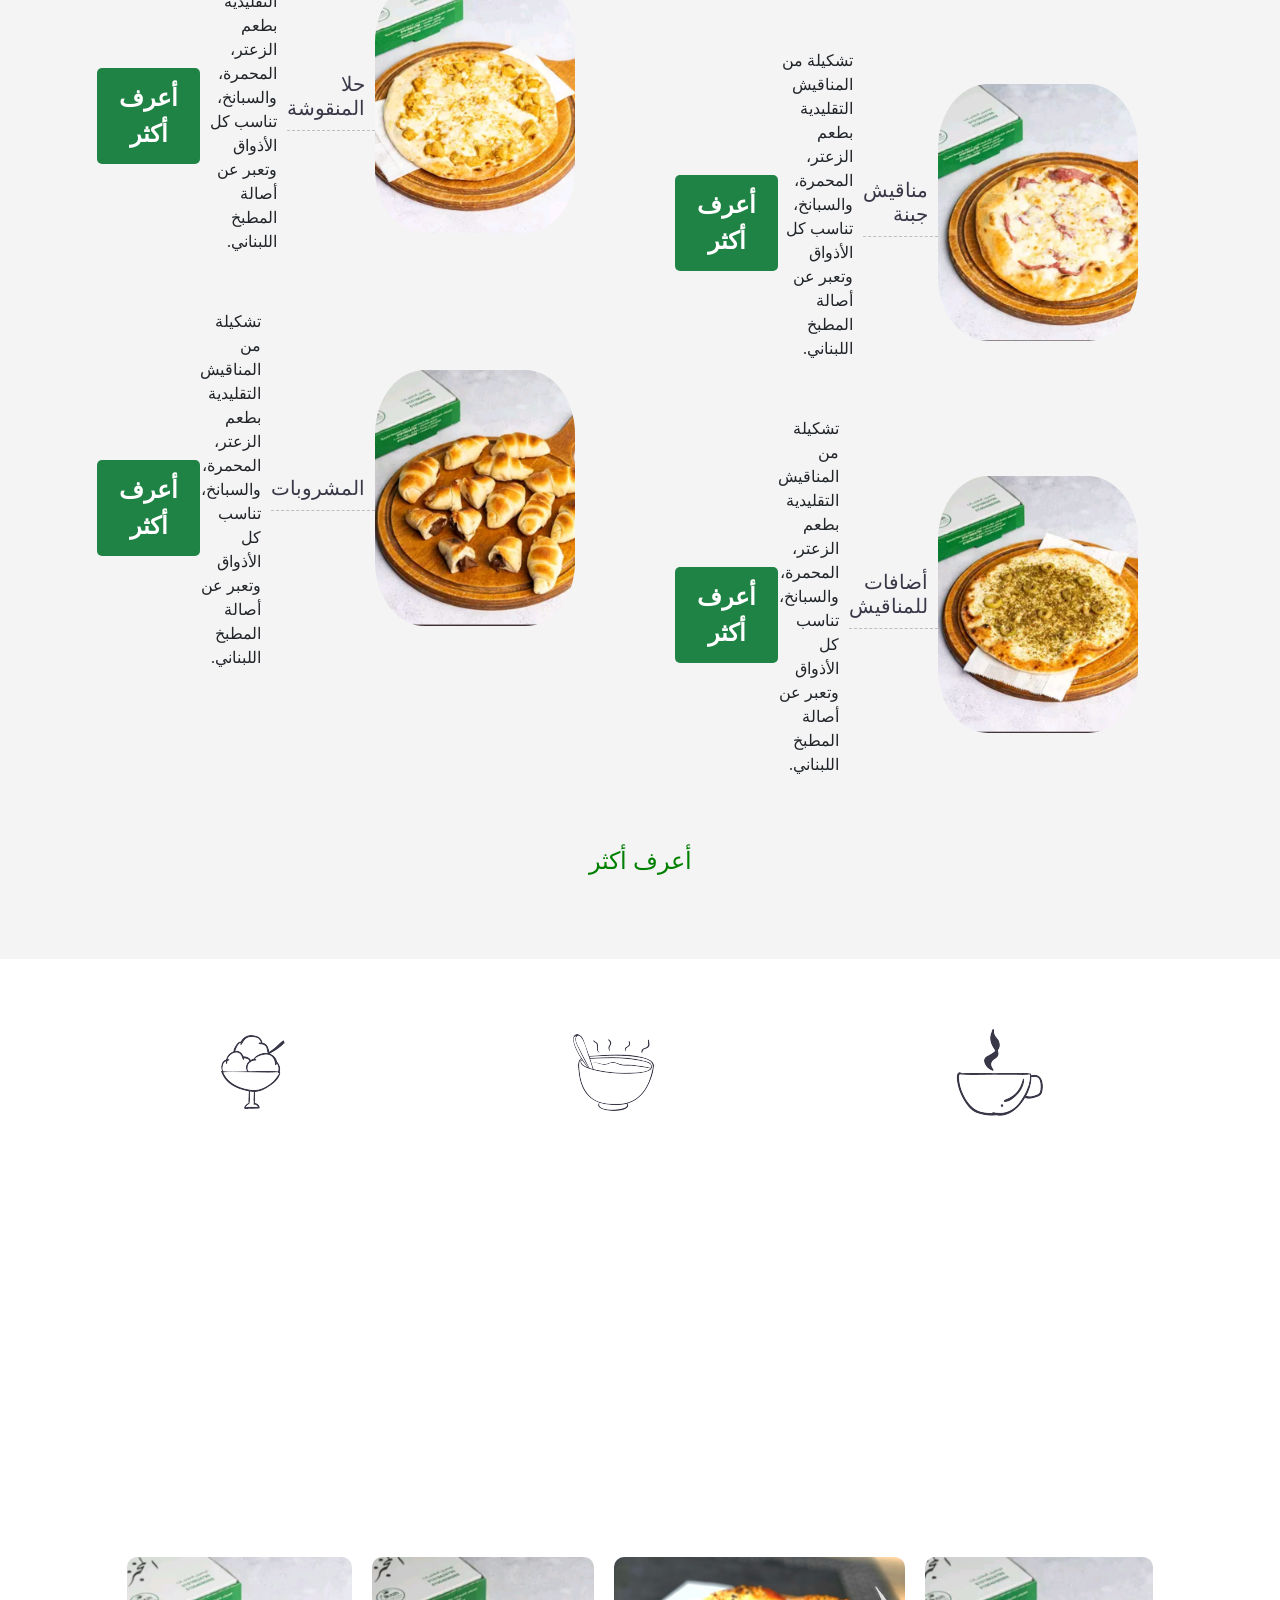
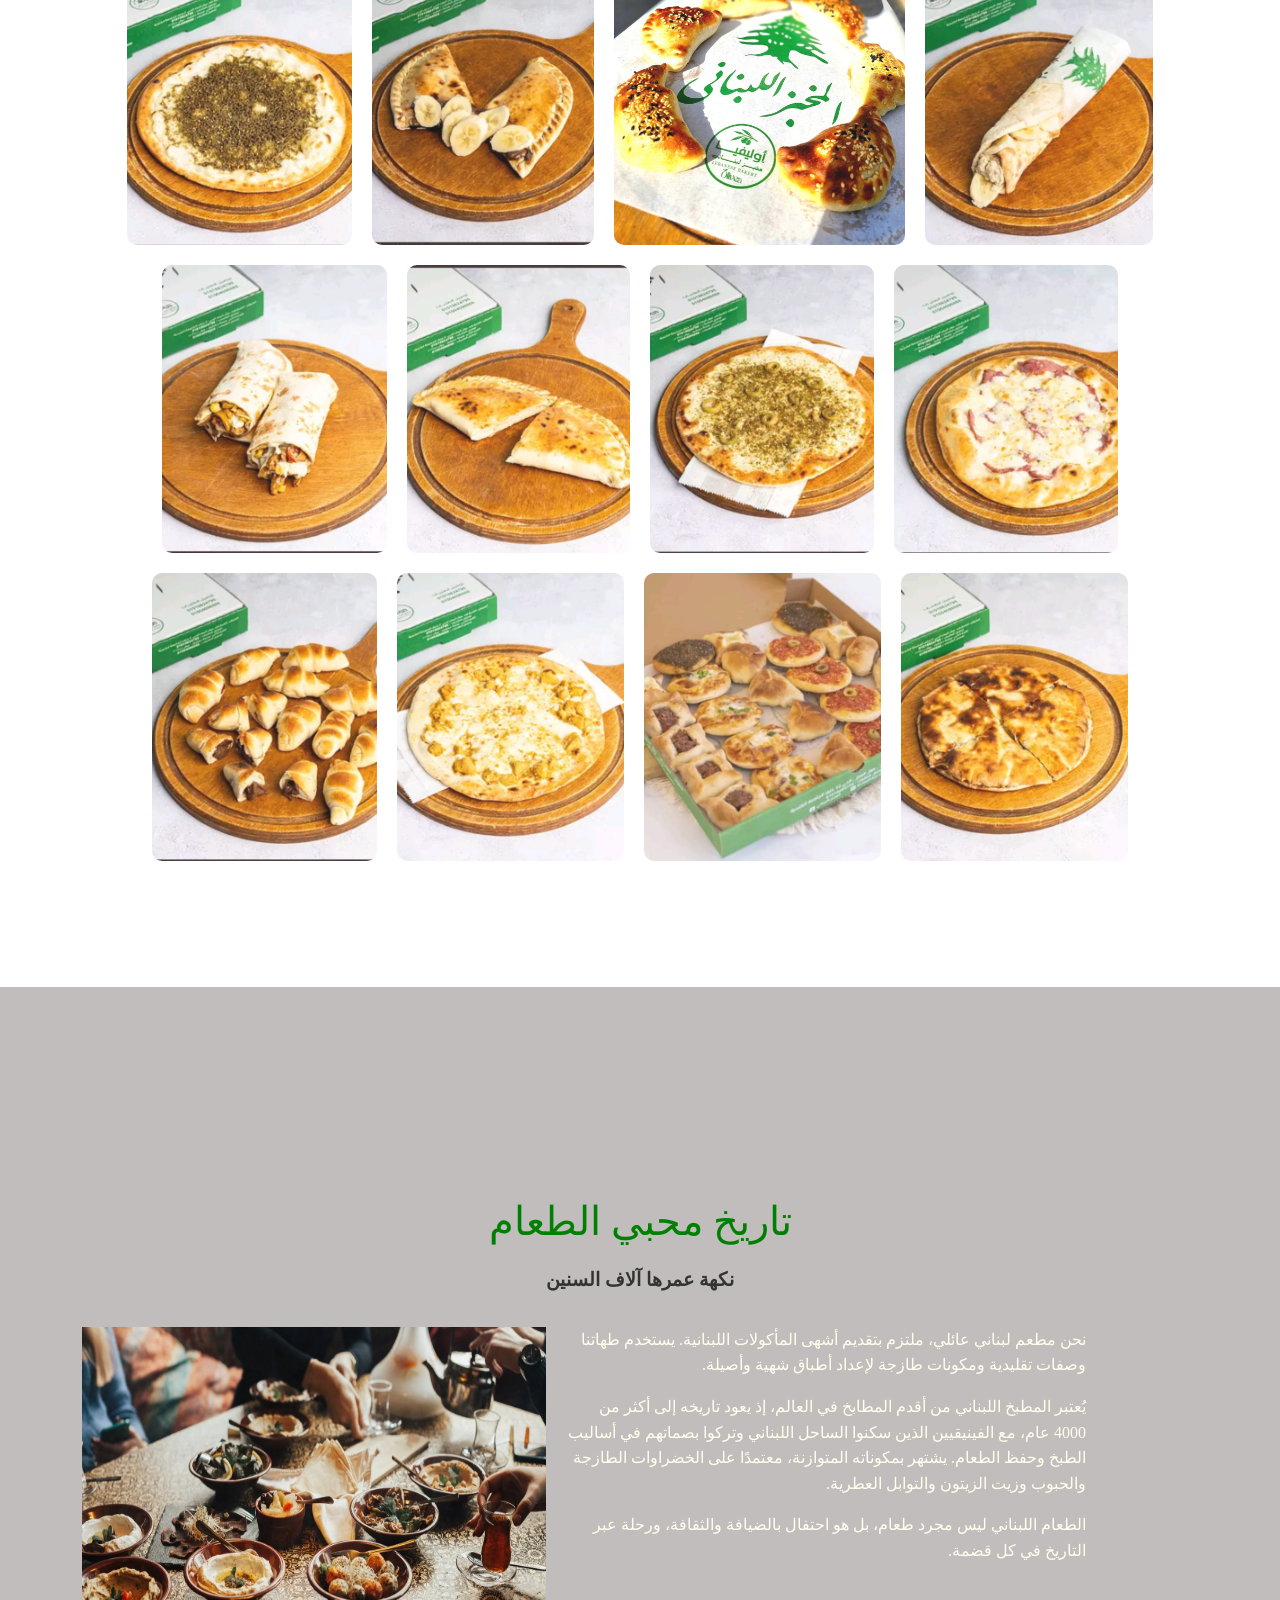
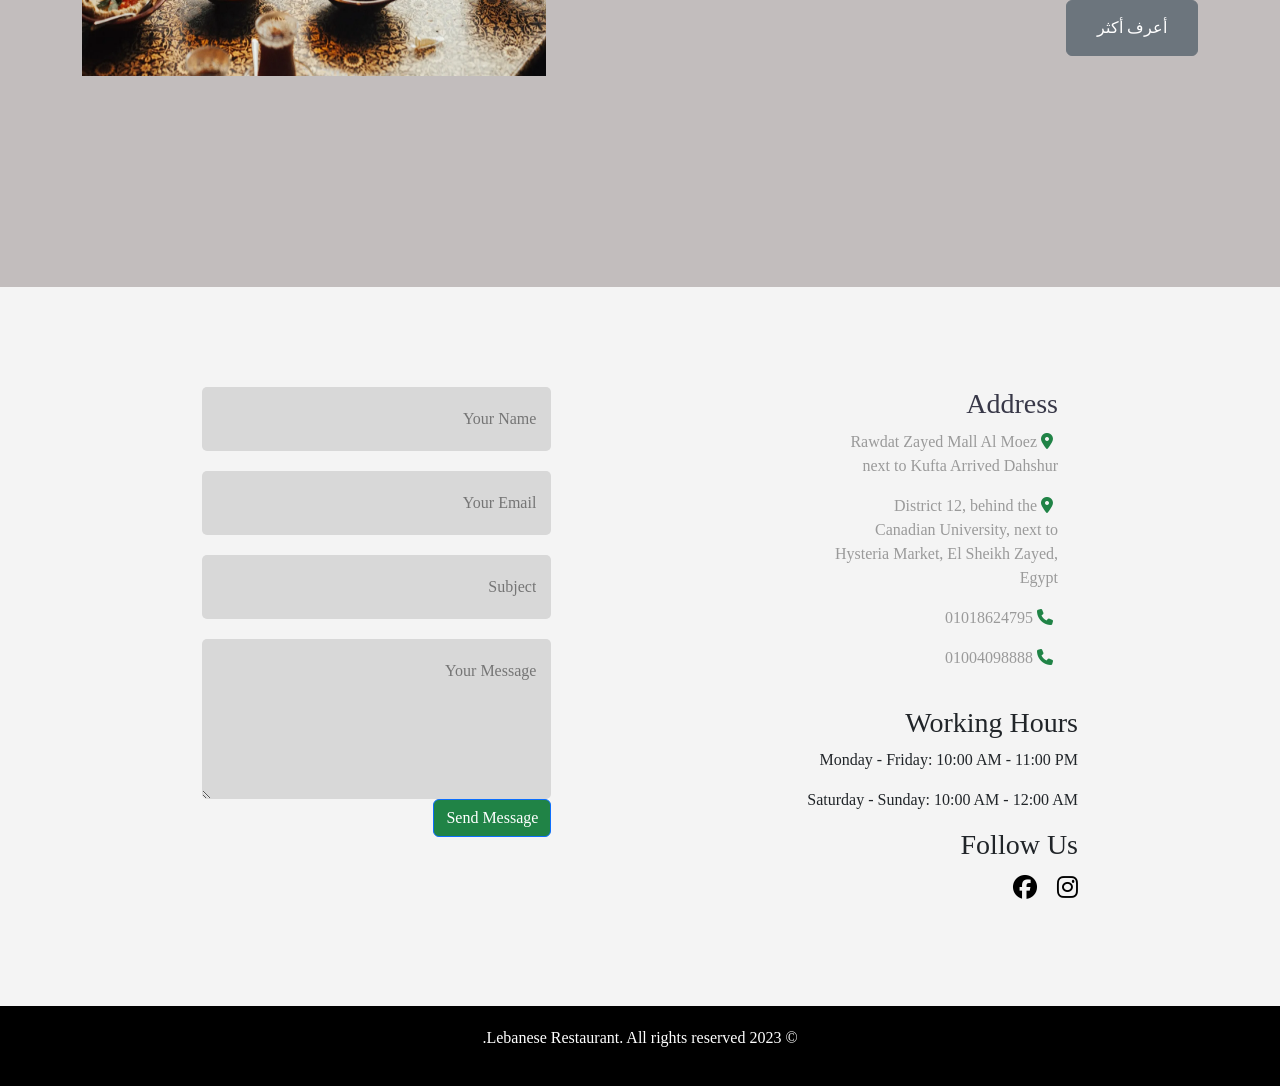
==== commit 57a48cfd: "Add files via upload" ====
--- a/index.html
+++ b/index.html
@@ -36,7 +36,6 @@
                     <li><a href="#about">من نحن</a></li>
                     <li><a href="#menu">قائمتنا</a></li>
                     <li><a href="#contact">تواصل معنا</a></li>
-                    <button id="darkModeToggle">🌙</button>
                 </ul>
             </nav>
         </div>
@@ -49,7 +48,6 @@
                 <a href="https://www.facebook.com/share/16Y6e6VRAC/" target="_blank" rel="noopener noreferrer"><i class="fa-brands fa-facebook"></i></a>
             </div>
             <a href="#menu" class="btn btn-primary">قائمتنا</a>
-            <a href="#" class="btn btn-primary">أحجز لأن</a>
      </header>
      <!-- end header -->
      
@@ -69,7 +67,7 @@
                         <div>
                             <h3>Hummus</h3>
                             <p>Get a 10% discount on your first order when you sign up for our newsletter.</p>
-                            <p><del>$150</del><span class="primary-text">$80.00</span></p>
+                            <p><del>EGP150</del><span class="primary-text">EGP80.00</span></p>
                         </div>
                     </div>
                     <!-- 2 -->
@@ -80,7 +78,7 @@
                         <div>
                             <h3>Fattoush Salad</h3>
                             <p>Get a 10% discount on your first order when you sign up for our newsletter.</p>
-                            <p><del>$150</del><span class="primary-text">$80.00</span></p>
+                            <p><del>EGP150</del><span class="primary-text">EGP80.00</span></p>
                         </div>
                     </div>
                     <!-- 3 -->
@@ -91,10 +89,11 @@
                         <div>
                             <h3>Kebabs</h3>
                             <p>Get a 10% discount on your first order when you sign up for our newsletter.</p>
-                            <p><del>$150</del><span class="primary-text">$80.00</span></p>
-                        </div>
-                    </div>
-                </div>
+                            <p><del>EGP150</del><span class="primary-text">EGP80.00</span></p>
+                        </div>
+                    </div>
+                </div>
+                <a href="menu.html#offers" target="_blank">عروض أكثر</a>
             </div>
         </section>
         <!-- end offers -->
@@ -104,7 +103,7 @@
                 <div class="title">
                     <h2>قائمتنا</h2>
                     <p>Explore our delicious Lebanese dishes</p>
-                </div>
+                     </div>
             <div class="meal-slider">
                 <div class="menu-items">
                     <div class="menu-items-left">
@@ -113,92 +112,92 @@
                             <img src="images/1.jpeg" alt="Hummus" class="popup-image">
                             <h5>سيبيال الخبز اللبناني</h5>
                             <p class="section-description">تشكيلة من المناقيش التقليدية بطعم الزعتر، المحمرة، والسبانخ، تناسب كل الأذواق وتعبر عن أصالة المطبخ اللبناني.</p>
-                            <button class="btn btn-item">أعرف أكثر</button>
+                            <button class="btn btn-item" ><a href="menu.html#bread">أعرف أكثر</a></button>
                         </div>
                         <!-- 2 -->
                         <div id="mashack" class="menu-item">
                             <img src="images/2.jpeg" alt="Fattoush Salad" class="popup-image">
-                            <h5>سيبيال الخبز اللبناني</h5>
-                            <p class="section-description">تشكيلة من المناقيش التقليدية بطعم الزعتر، المحمرة، والسبانخ، تناسب كل الأذواق وتعبر عن أصالة المطبخ اللبناني.</p>
-                            <button class="btn btn-item">أعرف أكثر</button>
+                            <h5>مناقيش مشكلة</h5>
+                            <p class="section-description">تشكيلة من المناقيش التقليدية بطعم الزعتر، المحمرة، والسبانخ، تناسب كل الأذواق وتعبر عن أصالة المطبخ اللبناني.</p>
+                            <button class="btn btn-item" ><a href="menu.html#mashack" target="_blank">أعرف أكثر</a></button>
                        </div>
                          <!-- 3 -->
                          <div class="menu-item">
                             <img src="images/3.jpeg" alt="Fattoush Salad" class="popup-image">
-                            <h5>سيبيال الخبز اللبناني</h5>
-                            <p class="section-description">تشكيلة من المناقيش التقليدية بطعم الزعتر، المحمرة، والسبانخ، تناسب كل الأذواق وتعبر عن أصالة المطبخ اللبناني.</p>
-                            <button class="btn btn-item">أعرف أكثر</button>
+                            <h5>مناقيش لحمة</h5>
+                            <p class="section-description">تشكيلة من المناقيش التقليدية بطعم الزعتر، المحمرة، والسبانخ، تناسب كل الأذواق وتعبر عن أصالة المطبخ اللبناني.</p>
+                            <button class="btn btn-item" ><a href="menu.html#woof" target="_blank">أعرف أكثر</a></button>
                         </div>
                         <!-- 4 -->
                          <div class="menu-item">
                             <img src="images/4.jpeg" alt="Fattoush Salad" class="popup-image">
-                            <h5>سيبيال الخبز اللبناني</h5>
-                            <p class="section-description">تشكيلة من المناقيش التقليدية بطعم الزعتر، المحمرة، والسبانخ، تناسب كل الأذواق وتعبر عن أصالة المطبخ اللبناني.</p>
-                            <button class="btn btn-item">أعرف أكثر</button>
+                            <h5>مناقيش كيري</h5>
+                            <p class="section-description">تشكيلة من المناقيش التقليدية بطعم الزعتر، المحمرة، والسبانخ، تناسب كل الأذواق وتعبر عن أصالة المطبخ اللبناني.</p>
+                            <button class="btn btn-item" ><a href="menu.html#kerry" target="_blank">أعرف أكثر</a></button>
                      </div>
                         <!-- 5 -->
                          <div class="menu-item">
                             <img src="images/5.jpeg" alt="Fattoush Salad" class="popup-image">
-                            <h5>سيبيال الخبز اللبناني</h5>
-                            <p class="section-description">تشكيلة من المناقيش التقليدية بطعم الزعتر، المحمرة، والسبانخ، تناسب كل الأذواق وتعبر عن أصالة المطبخ اللبناني.</p>
-                            <button class="btn btn-item">أعرف أكثر</button>
+                            <h5>مناقيش جبنة </h5>
+                            <p class="section-description">تشكيلة من المناقيش التقليدية بطعم الزعتر، المحمرة، والسبانخ، تناسب كل الأذواق وتعبر عن أصالة المطبخ اللبناني.</p>
+                            <button class="btn btn-item" ><a href="menu.html#cheese" target="_blank">أعرف أكثر</a></button>
                         </div>
                         <!-- 6 -->
                          <div class="menu-item">
                             <img src="images/6.jpeg" alt="Fattoush Salad" class="popup-image">
-                            <h5>سيبيال الخبز اللبناني</h5>
-                            <p class="section-description">تشكيلة من المناقيش التقليدية بطعم الزعتر، المحمرة، والسبانخ، تناسب كل الأذواق وتعبر عن أصالة المطبخ اللبناني.</p>
-                            <button class="btn btn-item">أعرف أكثر</button>
+                            <h5>أضافات للمناقيش</h5>
+                            <p class="section-description">تشكيلة من المناقيش التقليدية بطعم الزعتر، المحمرة، والسبانخ، تناسب كل الأذواق وتعبر عن أصالة المطبخ اللبناني.</p>
+                            <button class="btn btn-item" ><a href="menu.html#add" target="_blank">أعرف أكثر</a></button>
                          </div>
                     </div>
                     <div class="menu-items-right">
                         <!-- 1 -->
                         <div class="menu-item">
                             <img src="images/7.jpeg" alt="Hummus" class="popup-image">
-                            <h5>سيبيال الخبز اللبناني</h5>
-                            <p class="section-description">تشكيلة من المناقيش التقليدية بطعم الزعتر، المحمرة، والسبانخ، تناسب كل الأذواق وتعبر عن أصالة المطبخ اللبناني.</p>
-                            <button class="btn btn-item">أعرف أكثر</button>
+                            <h5>بيتزا</h5>
+                            <p class="section-description">تشكيلة من المناقيش التقليدية بطعم الزعتر، المحمرة، والسبانخ، تناسب كل الأذواق وتعبر عن أصالة المطبخ اللبناني.</p>
+                            <button class="btn btn-item" ><a href="menu.html#pizza" target="_blank">أعرف أكثر</a></button>
                         </div>
                         <!-- 2 -->
                         <div class="menu-item">
                             <img src="images/8.jpeg" alt="Fattoush Salad" class="popup-image">
-                            <h5>سيبيال الخبز اللبناني</h5>
-                            <p class="section-description">تشكيلة من المناقيش التقليدية بطعم الزعتر، المحمرة، والسبانخ، تناسب كل الأذواق وتعبر عن أصالة المطبخ اللبناني.</p>
-                            <button class="btn btn-item">أعرف أكثر</button>
+                            <h5>سوريه</h5>
+                            <p class="section-description">تشكيلة من المناقيش التقليدية بطعم الزعتر، المحمرة، والسبانخ، تناسب كل الأذواق وتعبر عن أصالة المطبخ اللبناني.</p>
+                            <button class="btn btn-item" ><a href="menu.html#soiree" target="_blank">أعرف أكثر</a></button>
                         </div>
                          <!-- 3 -->
                          <div class="menu-item">
                             <img src="images/9.jpeg" alt="Fattoush Salad" class="popup-image">
-                            <h5>سيبيال الخبز اللبناني</h5>
-                            <p class="section-description">تشكيلة من المناقيش التقليدية بطعم الزعتر، المحمرة، والسبانخ، تناسب كل الأذواق وتعبر عن أصالة المطبخ اللبناني.</p>
-                            <button class="btn btn-item">أعرف أكثر</button>
+                            <h5>الكعك</h5>
+                            <p class="section-description">تشكيلة من المناقيش التقليدية بطعم الزعتر، المحمرة، والسبانخ، تناسب كل الأذواق وتعبر عن أصالة المطبخ اللبناني.</p>
+                            <button class="btn btn-item" ><a href="menu.html#cakes" target="_blank">أعرف أكثر</a></button>
                         </div>
                         <!-- 4 -->
                          <div class="menu-item">
                             <img src="images/10.jpeg" alt="Fattoush Salad" class="popup-image">
-                            <h5>سيبيال الخبز اللبناني</h5>
-                            <p class="section-description">تشكيلة من المناقيش التقليدية بطعم الزعتر، المحمرة، والسبانخ، تناسب كل الأذواق وتعبر عن أصالة المطبخ اللبناني.</p>
-                            <button class="btn btn-item">أعرف أكثر</button>
+                            <h5>السلطات و المقبلات</h5>
+                            <p class="section-description">تشكيلة من المناقيش التقليدية بطعم الزعتر، المحمرة، والسبانخ، تناسب كل الأذواق وتعبر عن أصالة المطبخ اللبناني.</p>
+                            <button class="btn btn-item" ><a href="menu.html#appetizers" target="_blank">أعرف أكثر</a></button>
                         </div>
                         <!-- 5 -->
                          <div class="menu-item">
                             <img src="images/11.jpeg" alt="Fattoush Salad" class="popup-image">
-                            <h5>سيبيال الخبز اللبناني</h5>
-                            <p class="section-description">تشكيلة من المناقيش التقليدية بطعم الزعتر، المحمرة، والسبانخ، تناسب كل الأذواق وتعبر عن أصالة المطبخ اللبناني.</p>
-                            <button class="btn btn-item">أعرف أكثر</button>
+                            <h5>حلا المنقوشة</h5>
+                            <p class="section-description">تشكيلة من المناقيش التقليدية بطعم الزعتر، المحمرة، والسبانخ، تناسب كل الأذواق وتعبر عن أصالة المطبخ اللبناني.</p>
+                            <button class="btn btn-item" ><a href="menu.html#candy" target="_blank">أعرف أكثر</a></button>
                         </div>
                         <!-- 6 -->
                          <div class="menu-item">
                              <img src="images/12.jpeg" alt="Fattoush Salad" class="popup-image">
-                           <h5>سيبيال الخبز اللبناني</h5>
-                            <p class="section-description">تشكيلة من المناقيش التقليدية بطعم الزعتر، المحمرة، والسبانخ، تناسب كل الأذواق وتعبر عن أصالة المطبخ اللبناني.</p>
-                            <button class="btn btn-item" ><a href="menu.html">أعرف أكثر</a></button>
-                        </div>
-                    </div>
-                </div>
-            </div>
-                <!-- more -->
-                            <button class="btn btn-item" ><a href="menu.html" target="_blank">أعرف أكثر</a></button>            </div>
+                           <h5>المشروبات</h5>
+                            <p class="section-description">تشكيلة من المناقيش التقليدية بطعم الزعتر، المحمرة، والسبانخ، تناسب كل الأذواق وتعبر عن أصالة المطبخ اللبناني.</p>
+                            <button class="btn btn-item" ><a href="menu.html#drinks" target="_blank">أعرف أكثر</a></button>
+                        </div>
+                    </div>
+                </div>
+            </div>
+            <a href="menu.html" target="_blank">أعرف أكثر</a>            
+            </div>
         </section>
         <!-- end Menu -->
         <!-- Daytime -->
--- a/assets/css/style.css
+++ b/assets/css/style.css
@@ -1,7 +1,7 @@
 @import url("https://fonts.googleapis.com/css2?family=Poppins:ital,wght@0,100;0,200;0,300;0,400;0,500;0,600;0,700;0,800;0,900;1,100;1,200;1,300;1,400;1,500;1,600;1,700;1,800;1,900&display=swap");
 *{
   font-family: "Poppins", sans-serif;
-      font-family: 'Amiri', serif;
+  font-family: 'Amiri', serif;
   margin: 0;
   padding: 0;
   box-sizing: border-box;
@@ -9,7 +9,6 @@
 }
 body{
     font-family: "Quicksand", sans-serif;
-      /* font-family: 'Amiri', serif; */
       direction: rtl;
       background: #fff;
       color: #111;
@@ -108,6 +107,14 @@
     cursor: pointer;
     transition: all 0.3s ease;
 }
+.btn a{
+    text-decoration: none;
+   color: #fff;
+   background-color: #208346;
+    border: 1px solid #208346;
+    font-weight: 600;
+    font-size: 16px;
+}
 .btn-primary{
     color: #fff;
     border: 1px solid #208346;
@@ -132,7 +139,37 @@
     color: #333;
     font-weight: 600;
 }
-
+ .nov{
+    align-items: center;
+    padding: 0px 170px;
+    display: flex;
+    justify-content: space-between;
+
+ }
+ .nov img{
+  width: 100px;
+    height: 100px;
+    border-radius: 50%;
+    object-fit: cover;
+    text-align: center;
+ }
+ .nov .nav-links ul{
+  display: flex;
+  list-style: none;
+
+ }
+
+ .nov .nav-links li {
+  padding: 0 20px;
+ }
+
+ .nov  a {
+    color: green;
+    font-size: 1.5rem;
+    font-weight: 500;
+    padding: 0 20px;
+    text-decoration: none;
+}
 /* heder */
 header{
     width: 100%;
@@ -145,14 +182,13 @@
 }
 
 header .content img{
-  width: 100px;
-  height: 100px;
+  width: 300px;
+  height: 300px;
   border-radius: 50%;
   padding-top: 30px;
-
 }
 /* navbar */
-#navbar , .navbar-content{
+#navbar {
     display: flex;
     align-items: center;
     justify-content: space-between;
@@ -161,7 +197,7 @@
     height: 80px;
     padding: 0 170px;
 }
-#navbar img , .navbar-content img{
+#navbar img{
     width: 100px;
     height: 100px;
     align-items: center;
@@ -178,39 +214,28 @@
     justify-content: center;
 
 }
-
-a{
+#navbar ul {
+    display: flex;
+    list-style: none;
+}
+#navbar ul li {
+    margin: 0 15px;
+}
+#navbar ul li a {
+    color: #fff;
+    font-weight: 500;
+    font-size: 1.5rem;
+    padding: 0 20px;
     text-decoration: none;
-}
-#navbar ul , .navbar-content ul{
-    display: flex;
-    list-style: none;
-}
-#navbar ul li , .navbar-content ul li{
-    margin: 0 15px;
-}
-#navbar ul li a , .navbar-content ul li a{
-    color: #fff;
-    font-weight: 500;
-    font-size: 18px;
     transition: all 0.3s ease;
 }
-#navbar ul li a:hover , .navbar-content ul li a:hover{
+#navbar ul li a:hover {
     border-bottom: 2px solid #208346;
 }
 .nav-bar{
   background-color: #208346;
   color: #fff;
 }
-.navbar-content{
- display: flex;
-    align-items: center;
-    justify-content: space-between;
-    width: 100%;
-    height: 80px;
-    padding: 0 170px;
-  background-color: rgba(29, 28, 28, 0.507);
-}
 /* end navbar */
 header .content{
     display: flex;
@@ -233,13 +258,11 @@
     color: #fff;
     margin-bottom: 30px;
 }
-/* header .content  */
 .social-icons{
     display: flex;
     gap: 20px;
     margin-bottom: 20px;
 }
-/* header .content  */
 .social-icons a{
     color: #000;
     font-size: 24px;
@@ -274,6 +297,14 @@
     cursor: pointer;
 }
 /* end heder */
+/* search */
+#search{
+  display: flex;
+  align-items: center;
+  justify-content: center;
+  margin: 0 16rem;
+}
+/* search */
 /* about */
 #about {
   min-height: 100vh;
@@ -355,6 +386,11 @@
     margin-left: 5px;
     color: rgb(1, 255, 1);
 }
+#offers a {
+  color: #fff;
+  font-size: 1.5rem;
+  text-decoration: none;
+}
 /* end offers */
 
 /* start menu */
@@ -388,6 +424,18 @@
     position: relative;
     
 }
+#menu .menu-items .menu-item a {
+    text-decoration: none;
+    color: #fff;
+    font-weight: 600;
+}
+#menu .container a{
+  color: green;
+  display: flex;
+  font-size: 1.5rem;
+  justify-content: center;
+  text-decoration: none;
+}
 #menu .menu-items .menu-item p{
   padding-right: 10px;
 }
@@ -420,7 +468,6 @@
 }
 .banner {
       text-align: center;
-      /* margin: 40px 0; */
     }
 .banner h2 {
   padding: 20px 0;
@@ -605,12 +652,21 @@
     }
     .fade-in {
       background-color: #d8d8d8;
-      color: #111;
-      opacity: 0;
-      transform: translateY(20px);
+      color: green;
+      font-size: 1.5rem;
+      text-align: center;
+      /* opacity: 0; */
+      /* transform: translateY(20px); */
       transition: all 0.6s ease-in-out;
     }
-    .fade-in.visible {
+    .fade-in h2{
+      text-decoration: underline;
+    }
+    .category a{
+      color: green;
+      text-decoration: none;
+    }
+    .fade-in .visible {
       opacity: 1;
       transform: translateY(0);
     }
@@ -626,9 +682,9 @@
 /* end animations */
 /* media queries */
 
-@media (max-width: 1024px) {
+@media (max-width: 1023px) {
   header {
-    padding: 5px 40px;
+    padding: 12px 20px;
     height: auto;
   }
 
@@ -671,8 +727,28 @@
 }
 
 @media (max-width: 768px) {
+  body{
+    font-size: 12px;
+  }
   header .content h1 {
     font-size: 32px;
+  }
+  .nov{
+    text-align: center;
+    flex-direction: column;
+    gap: 15px;
+  }
+.navbar-content nav a {
+   width: 100%;
+    text-align: center;
+
+}
+  #navbar img , .nov img {
+    width: 150px;
+    height: 150px;
+  }
+  #search{
+  margin: 0 0;
   }
   .banner h2 {
     font-size: 1.8rem;
@@ -689,18 +765,14 @@
     padding-bottom: 10px;
     scroll-snap-type: x mandatory;
   }
-
+  .category {
+    flex: 0 0 auto;
+    scroll-snap-align: center;
+  }
   .category a {
     width: 100%;
     text-align: center;
   }
-
-  .navbar-content {
-    flex-direction: column;
-    align-items: flex-start;
-    padding: 10px;
-  }
-
   .nav-links {
     flex-direction: column;
     align-items: flex-start;
@@ -721,13 +793,14 @@
   header .content p {
     font-size: 16px;
   }
-
-  #navbar ul {
-    flex-direction: column;
-    gap: 10px;
+  #navbar ul , .nov ul {
     background-color: rgba(0,0,0,0.7);
-    padding: 10px;
+    /* padding: inherit; */
     border-radius: 10px;
+    text-align: center;
+  }
+  .nov ul a{
+    color: #fff;
   }
 
   #navbar {
@@ -757,6 +830,9 @@
     width: 150px;
     height: 150px;
   }
+  #menu .menu-items .menu-item {
+    display: flow;
+  }
 
   #gallery .gallery-items img {
     width: 100%;
@@ -770,29 +846,27 @@
 }
 
 /* شاشات صغيرة جدًا (أقل من 480px) */
-@media (max-width: 480px) {
-  .title h2 {
+@media (max-width: 300px) {
+  body{
+    font-size: 10px;
+  }
+  /* .title h2 {
     font-size: 1.5em;
-  }
-
+  } */
   header .content h1 {
     font-size: 24px;
   }
-
   header .content p {
     font-size: 14px;
   }
-
   #navbar img {
     width: 60px;
     height: 60px;
   }
-
   #menu .menu-items .menu-item {
     flex-direction: column;
     text-align: center;
   }
-
   #menu .menu-items .menu-item img {
     margin-bottom: 10px;
   }
